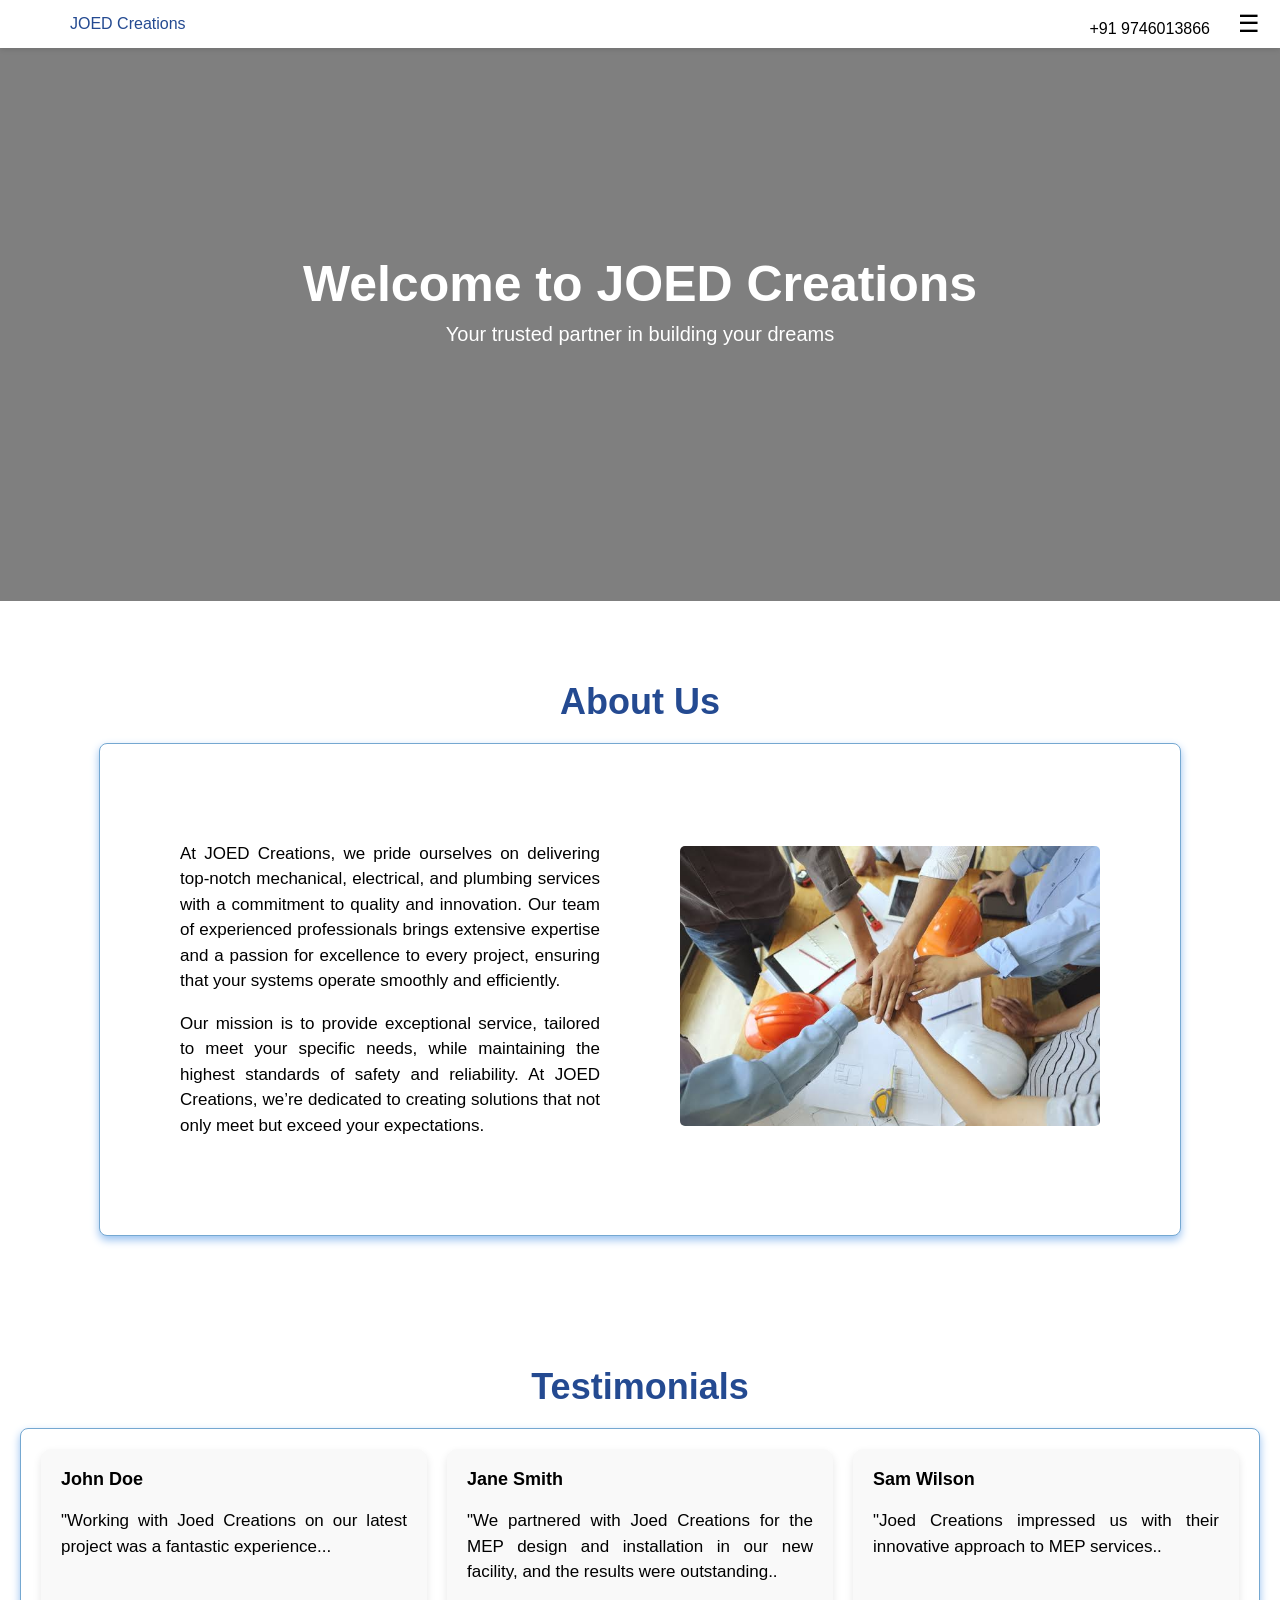
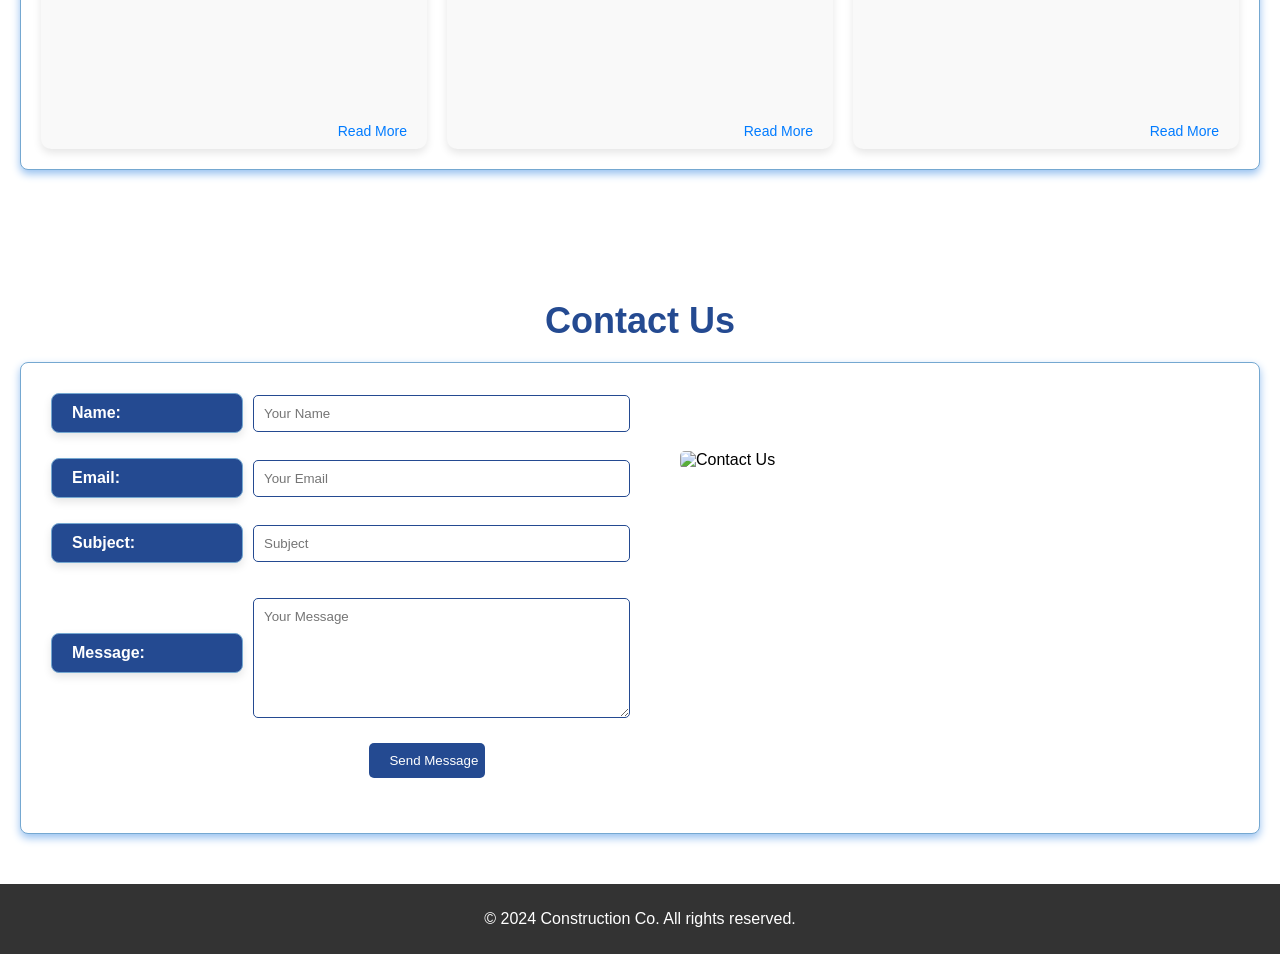
==== index.html @ 0b7acfd7 "init files 2" ====
<!DOCTYPE html>
<html lang="en">
<head>
    <meta charset="UTF-8">
    <meta name="viewport" content="width=device-width, initial-scale=1.0">
    <title>JOED Creations</title>
    <link rel="stylesheet" href="styles.css">
    <style>
        body {
            font-family:"Candara", sans-serif;
            margin: 0;
            padding: 0;
            box-sizing: border-box;
        }
        .navbar {
            position: fixed;
            top: 0;
            left: 0;
            right: 0;
            display: flex;
            justify-content: space-between;
            align-items: center;
            background-color: white;
            padding: 10px 20px;
            z-index: 1000;
            box-shadow: 0 2px 5px rgba(0, 0, 0, 0.1);
        }
        .nav-links {
            display: none;
            flex-direction: column;
            position: absolute;
            top: 50px;
            right: 1px;
            left: 1100px;
            background-color: white;
            box-shadow: 0 2px 5px rgba(0, 0, 0, 0.1);
        }
        .navbar a {
            color: #244A91;
            text-decoration: none;
            padding: 10px 50px;
        }
        .navbar a:hover {
            background-color: #5de073;
            border-radius: 5px;
            color: white;
        }
        .menu-button {
            font-size: 24px;
            cursor: pointer;
        }
        .header-call {
            display: flex;
            flex-direction: row;
            text-align: right;
            position: absolute;
            top: 10px;
            right: 50px;
        }
        .header-call a {
            text-decoration: none;
            color: black;
            padding: 10px 20px 0;
            font-family:"Arial", sans-serif;
        }
        .header-call a:hover {
            background-color: #5de073;
            border-radius: 5px;
            padding: 10px 20px;
        }
        .popup-menu {
            display: none;
            position: fixed;
            top: 9%;
            right: 10%;
            left: 79%;
            width: 250px;
            height: 300px;
            background-color: #4cb8ee;
            color: white;
            text-align: center;
            padding: 55px 10px;
            padding-top: 1px;
            z-index: 999;
        }
        .popup-menu a {
            display: block;
            color: white;
            text-decoration: none;
            font-size: 24px;
            margin: 20px;
            padding: 8px;
            border-bottom: 1px solid white;
            font-family:"Arial", sans-serif;
        }
        .popup-menu a:hover {
            background-color: #5de073;
            border-radius: 10px;
            color: white;
        }
        .close-btn {
            position: absolute;
            top: 1px;
            right: 10px;
            font-size: 36px;
            cursor: pointer;
        }
        .hero {
            position: relative;
            background-image: url('home ext.jpg');
            background-size: cover;
            background-position: top;
            color: white;
            text-align: center;
            padding: 255px 50px;
        }
        .hero::before {
            content: "";
            position: absolute;
            top: 0;
            left: 0;
            right: 0;
            bottom: 0;
            background: rgba(0, 0, 0, 0.5);
            z-index: 1;
        }
        .hero h1, .hero p {
            position: relative;
            z-index: 2;
        }
        .hero h1 {
            font-size: 50px;
            margin: 0;
            font-family:"Arial bold", sans-serif;
        }
        .hero p {
            font-size: 20px;
            margin: 10px 0 0;
        }
        .about, .services, .projects, .testimonials, .contact-form {
            padding: 50px 20px;
            text-align: center;
        }
        .about h2, .services h2, .projects h2, .testimonials h2, .contact-form h2 {
            font-size: 36px;
            margin-bottom: 20px;
            color: #244A91;
            
        }

        .about-container {
    background: white;
    box-shadow: 0 4px 8px rgb(151, 193, 240); /* Change this to your desired shadow color */
    padding: 40px; /* Increased padding to add height */
    border-radius: 8px; /* Adjust the border radius as needed */
    border: 1px solid #75a8d1; /* Optional: Add a border for more defined edges */
    display: flex;
    justify-content: center;
    align-items: center;
    text-align: center;
    margin: 0 auto; /* Center the container within its parent */
    max-width: 1000px; /* Adjust the maximum width as needed */
    min-height: 400px; /* Set a minimum height as needed */
}

div {
  text-align: justify;
  text-justify: inter-word;
}

.about-content {
    display: flex;
    justify-content: center;
    align-items: center;
    text-align: center;
    font-family: "arial", sans-serif;
    font-size: 17px;   
    width: 100%; /* Ensure the content takes the full width of the container */
}

.about-text, .about-image {
    flex: 1;
    padding: 40px; /* Increased padding to add height */
    max-width: 50%; /* Ensure the text and image each take up to 50% of the container's width */
    line-height: 1.5; /* Adjust this value to increase line spacing */
}

.about-image img {
    width: 100%;
    border-radius: 5px;
}


        .services, .services h2, .services h3, .services ol, .services li {
            font-family: "calibri", sans-serif;
        }
        
        .testimonials-container {
            background: white;
            box-shadow: 0 4px 8px rgb(151, 193, 240); /* Change this to your desired shadow color */
            padding: 20px;
            border-radius: 8px; /* Adjust the border radius as needed */
            border: 1px solid #75a8d1; /* Optional: Add a border for more defined edges */
        }
        .testimonials, .testimonials h2, .testimonials p {
            font-family:"Candara", sans-serif;           
            text-align: center;
            text-justify: inter-word;
}
.testimonials-container {
    display: flex;
    justify-content: space-between;
    gap: 20px;
    margin-top: 20px;
    height: 300px;
    
}

.testimonial-card {
    background-color: #f8f9fa;
    padding: 20px;
    border-radius: 10px;
    box-shadow: 0px 4px 10px rgba(0, 0, 0, 0.1);
    flex: 1;
    margin: 10px;
    max-width: 300px;
}


.testimonial-card h3 {
    margin-bottom: 10px;
}

.testimonial-card p {
    font-size: 14px;
}

.testimonial-card a {
    text-decoration: none;
    color: #007bff;
    font-weight: bold;
    margin-top: 10px;
    display: inline-block;
}


.testimonial {
    background: #f9f9f9;
    border-radius: 10px;
    padding: 20px;
    margin: 0;
    position: relative;
    flex: 1 1 calc(33% - 20px); /* Adjust the width to fit three items per row with space in between */
    box-shadow: 0 4px 8px rgba(0, 0, 0, 0.1);
}

.testimonial h3 {
    margin-top: 0;
    font-size: 18px;
    font-weight: 700;
}

.testimonial-text {
    font-size: 16px;
    line-height: 1.5;
    text-align: justify;
    font-family: "arial", sans-serif;
    font-size: 17px; 
}
.testimonial p {
    text-align: justify;
    font-family: "arial", sans-serif;
    font-size: 17px; 
}



.more-text {
    display: none;
}

.read-more-btn {
    display: block;
    background: none;
    border: none;
    color: #007bff;
    padding: 0;
    font-size: 14px;
    cursor: pointer;
    position: absolute;
    bottom: 10px;
    right: 20px;
}

.contact-container {
            background: white;
            box-shadow: 0 4px 8px rgb(151, 193, 240); /* Change this to your desired shadow color */
            padding: 20px;
            border-radius: 8px; /* Adjust the border radius as needed */
            border: 1px solid #75a8d1; /* Optional: Add a border for more defined edges */
            min-height: 400px; /* Set a minimum height as needed */
           display: flex;
        }
        
        .contact-form form ,.contact-form-image {
            max-width: 600px;
            margin: 0 auto;
            padding:50px;
            flex: 1;
            padding: 10px; 
        }
        .contact-form-image img {
            width: 80%;
            border-radius: 5px;
            margin-left: 30px;
            margin-top: 10%;

        }
        .contact-form h2 {
    font-size: 36px;
    margin-bottom: 20px;
    color: #244A91;
}

.contact-form .form-group {
    margin-bottom: 10px;
    display: flex;
    align-items: center;
}

.contact-form .box {
    background: #244A91;
    box-shadow: 0 4px 8px rgba(0, 0, 0, 0.1);
    padding: 10px 20px;
    border-radius: 8px;
    border: 1px solid #75a8d1;
    margin-right: 10px;
    flex: 0 0 150px;
    margin-bottom: 15px; /* Adjust margin-bottom for spacing */
}

.contact-form label {
    font-weight: bold;
    color: #ffffff;
    font-family: "calibri", sans-serif;
    
}

        .contact-form input, .contact-form textarea {    
        padding: 10px;
        border-radius: 5px;
        border: 1px solid #ccc;
        width: 100%;
        box-sizing: border-box;
        font-family: "calibri", sans-serif;
        border: 1px solid #244A91;
        margin-bottom: 15px; /* Adjust margin-bottom for spacing */
        }
        
        .contact-form textarea {
    width: 75%;
    height: 120px; /* Adjust the height as per your requirement */
    padding: 10px;
    margin: 10px 0;
    border: 1px solid #244A91;
    border-radius: 5px;
    font-family: "Calibri", sans-serif;
    margin-bottom: 15px; /* Adjust margin-bottom for spacing */
}

        .contact-form input[type="submit"] {
        background-color: #244A91;
        color: white;
        border: none;
        cursor: pointer;
        padding: 10px 20px;
        border-radius: 5px;
        font-family: "calibri", sans-serif;
        width: 20%;
        margin-left: 55%;
        }

        .contact-form input[type="submit"]:hover {
        background-color: #5de073;
        }

        footer {
            background-color: #333;
            color: white;
            text-align: center;
            padding: 10px 20px;
        }
    </style>
</head>
<body>
    <nav class="navbar">
        <div class="logo">
            <a href="index.html">JOED Creations</a>
        </div>

        <div class="menu-button" onclick="toggleMenu()">☰</div>
        <div class="header-call">
            <a href="tel:+919746013866" target="_blank" title=""> +91 9746013866 </a>
            
        </div>
    </nav>

    <div class="popup-menu" id="popupMenu">
        <div class="close-btn" onclick="toggleMenu()">&times;</div>
        <a href="#about" onclick="hideMenu()">About</a>
        <a href="services.html" onclick="hideMenu()">Services</a>
        <a href="projects.html" onclick="hideMenu()">Projects</a>
        <a href="#testimonials" onclick="hideMenu()">Testimonials</a>
        <a href="#contact" onclick="hideMenu()">Contact</a>
    </div>

    <section class="hero">
        <h1>Welcome to JOED Creations</h1>
        <p>Your trusted partner in building your dreams</p>
    </section>

    <section class="about" id="about">
        <h2>About Us</h2>
        <div class="about-container">
            <div class="about-content">
                <div class="about-text">
                    <p>At JOED Creations, we pride ourselves on delivering top-notch mechanical, electrical, 
                        and plumbing services with a commitment to quality and innovation. Our team of experienced 
                        professionals brings extensive expertise and a passion for excellence to every project,
                         ensuring that your systems operate smoothly and efficiently.</p>
                    <p>Our mission is to provide exceptional service, tailored to meet your specific needs, 
                        while maintaining the highest standards of safety and reliability. At JOED Creations,
                         we’re dedicated to creating solutions that not only meet but exceed your expectations.</p>
                </div>
                <div class="about-image">
                    <img src="aboutus.jpeg" alt="About Us">
                </div>
                
            </div>
        </div>
    </section>

    <section class="testimonials" id="testimonials">
        <h2>Testimonials</h2>
        <div class="testimonials-container">
            
            <div class="testimonial">   
                <h3>John Doe</h3>
                <p class="testimonial-text">
                    "Working with Joed Creations on our latest project was a fantastic experience... 
                    <span class="more-text">
                        Their MEP services were top-notch, delivering efficient and reliable solutions that exceeded
                        our expectations. Their team's attention to detail and commitment to quality ensured 
                        our project was completed on time and within budget. We highly recommend Joed Creations
                        for any MEP needs."
                    </span>
                </p>
                <button class="read-more-btn" onclick="toggleReadMore(this)">Read More</button>
            
            </div>
            <div class="testimonial">
                <h3>Jane Smith</h3>
                <p class="testimonial-text">
                    "We partnered with Joed Creations for the MEP design and installation in our new facility,
                    and the results were outstanding..
                    <span class="more-text">
                        Their team was professional, knowledgeable, and always available to answer our 
                        questions. They delivered a comprehensive solution that integrates perfectly with our 
                        building's infrastructure. We highly recommend Joed Creations for any MEP project."
                    </span>
                </p>
                <button class="read-more-btn" onclick="toggleReadMore(this)">Read More</button>
            </div>
            <div class="testimonial">
                <h3>Sam Wilson</h3>
                <p class="testimonial-text">
                    "Joed Creations impressed us with their innovative approach to MEP services..
                    <span class="more-text">
                        They not only delivered high-quality work but also provided valuable insights and 
                        recommendations that improved the overall efficiency of our systems. Their dedication 
                        to customer satisfaction is unmatched, and we look forward to working with them on 
                        future projects."
                    </span>
                </p>
                <button class="read-more-btn" onclick="toggleReadMore(this)">Read More</button>
            </div>
        </div>
    </section>
    

    <section class="contact-form" id="contact">
        <h2>Contact Us</h2>
        <div class="contact-container">
            <form action="https://api.web3forms.com/submit" method="POST">
            <div class="form-group">
                <div class="box">
                    <label for="name">Name:</label>
                </div>
                <input type="text" id="name" name="name" placeholder="Your Name" required>
            </div>
            <div class="form-group">
                <div class="box">
                    <label for="email">Email:</label>
                </div>
                <input type="email" id="email" name="email" placeholder="Your Email" required>
            </div>
            <div class="form-group">
                <div class="box">
                    <label for="subject">Subject:</label>
                </div>
                <input type="text" id="subject" name="subject" placeholder="Subject" required>
            </div>
            <div class="form-group">
                <div class="box">
                    <label for="message">Message:</label>
                </div>
                <textarea id="message" name="message" rows="5"  placeholder="Your Message" required></textarea>
            </div>
            <div class="form-group">
                <input type="submit" value="Send Message">
            </div>
            <input type="hidden" name="access_key" value="e54c60d3-5f35-4cc7-960b-dcc2f8f2e077">
        </form>
        <div class="contact-form-image">
            <img src="world map (1).jpg" alt="Contact Us">
        </div>
    </div>
    
    </section>

    <footer>
        <p>&copy; 2024 Construction Co. All rights reserved.</p>
    </footer>

    
    <script>
        function toggleReadMore(button) {
    const moreText = button.previousElementSibling.querySelector('.more-text');
    
    if (moreText.style.display === 'inline') {
        moreText.style.display = 'none';
        button.textContent = 'Read More';
    } else {
        moreText.style.display = 'inline';
        button.textContent = 'Read Less';
    }
}
        function toggleMenu() {
            var popupMenu = document.getElementById("popupMenu");
            if (popupMenu.style.display === "block") {
                popupMenu.style.display = "none";
            } else {
                popupMenu.style.display = "block";
            }
        }

        function hideMenu() {
            document.getElementById("popupMenu").style.display = "none";
        }

        function handleFormSubmit(event) {
            // Set a flag in sessionStorage to indicate form submission
            sessionStorage.setItem('formSubmitted', 'true');
        }

        function resetContactForm() {
            var form = document.querySelector('.contact-form form');
            if (form) {
                form.reset();
            }
        }

        function checkFormStatus() {
            var formSubmitted = sessionStorage.getItem('formSubmitted');
            if (formSubmitted === 'true') {
                resetContactForm();
                // Clear the flag after resetting the form
                sessionStorage.removeItem('formSubmitted');
            }
        }

        // Event listener to check form status when the page is loaded
        window.addEventListener('load', checkFormStatus);

        // Add event listener to handle form submission
        document.addEventListener('DOMContentLoaded', function() {
            var form = document.querySelector('.contact-form form');
            if (form) {
                form.addEventListener('submit', handleFormSubmit);
            }
        });
    </script>
    
</body>
</html>
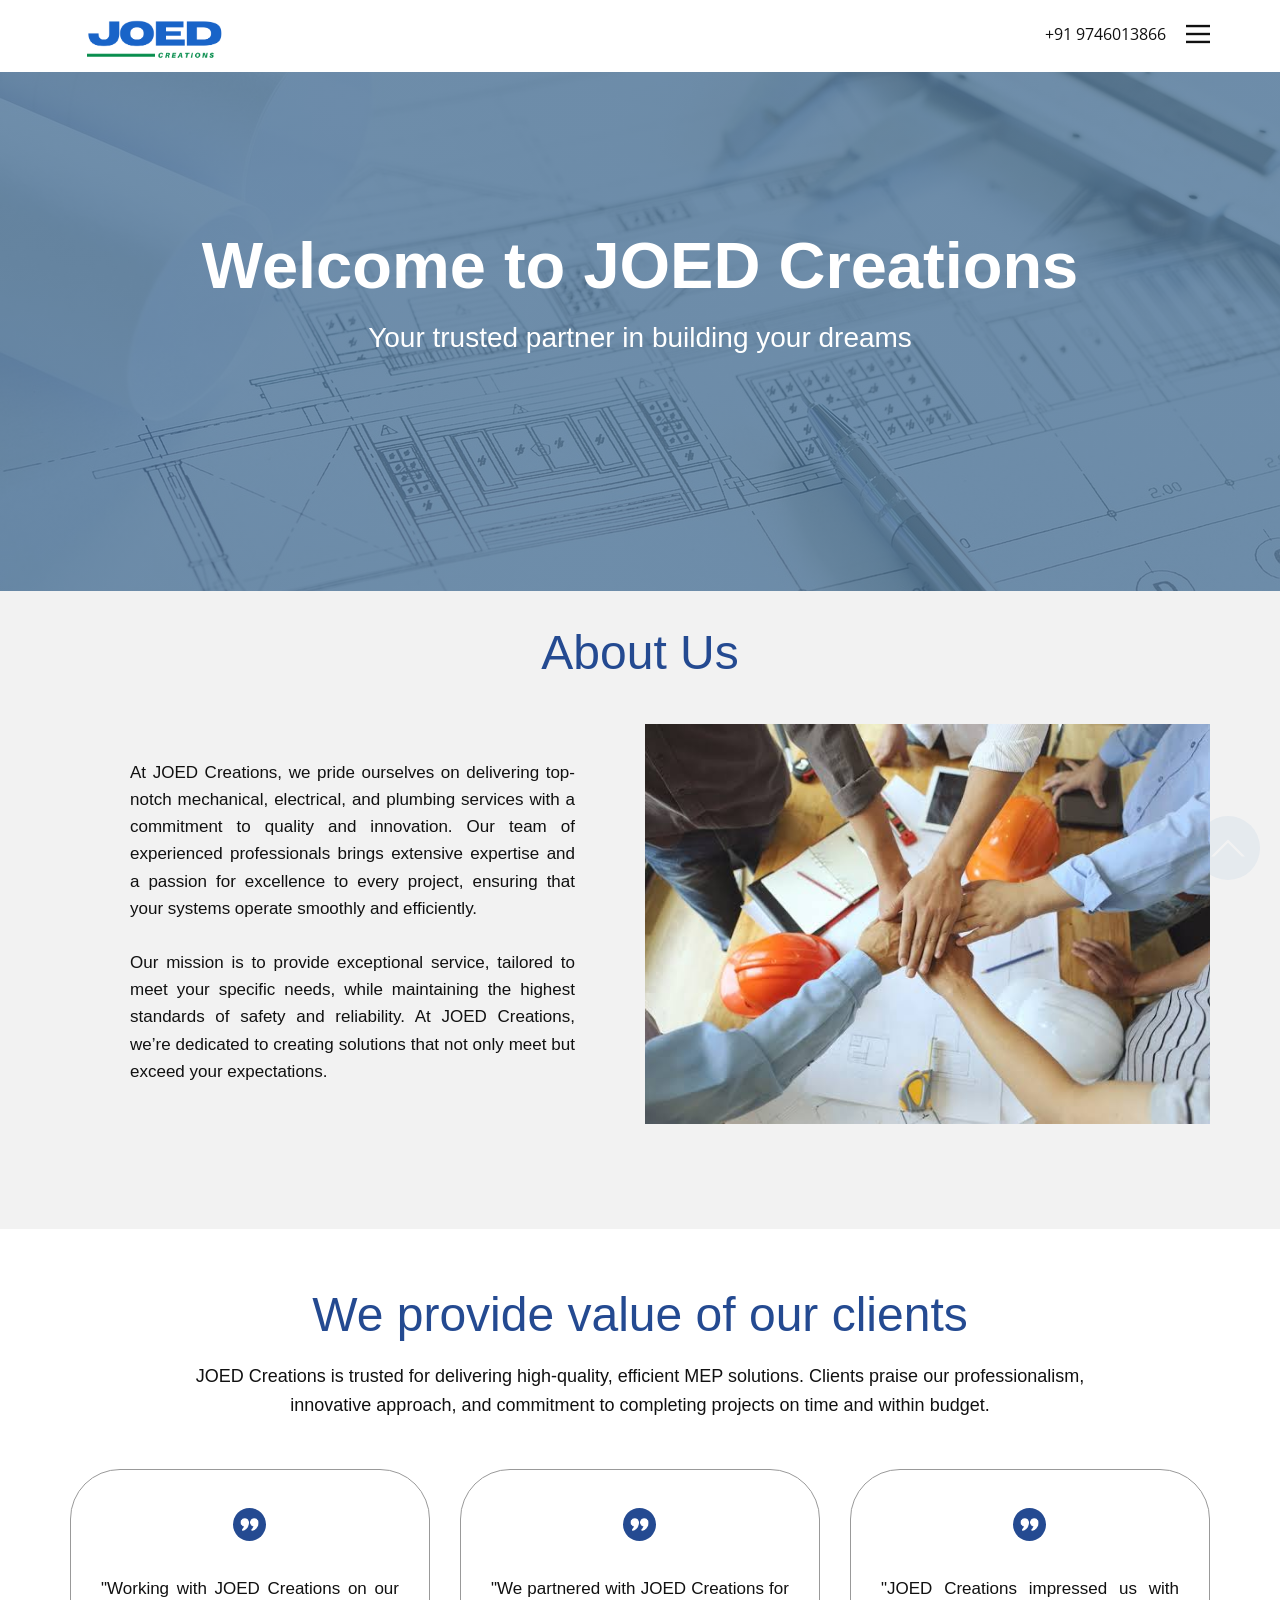
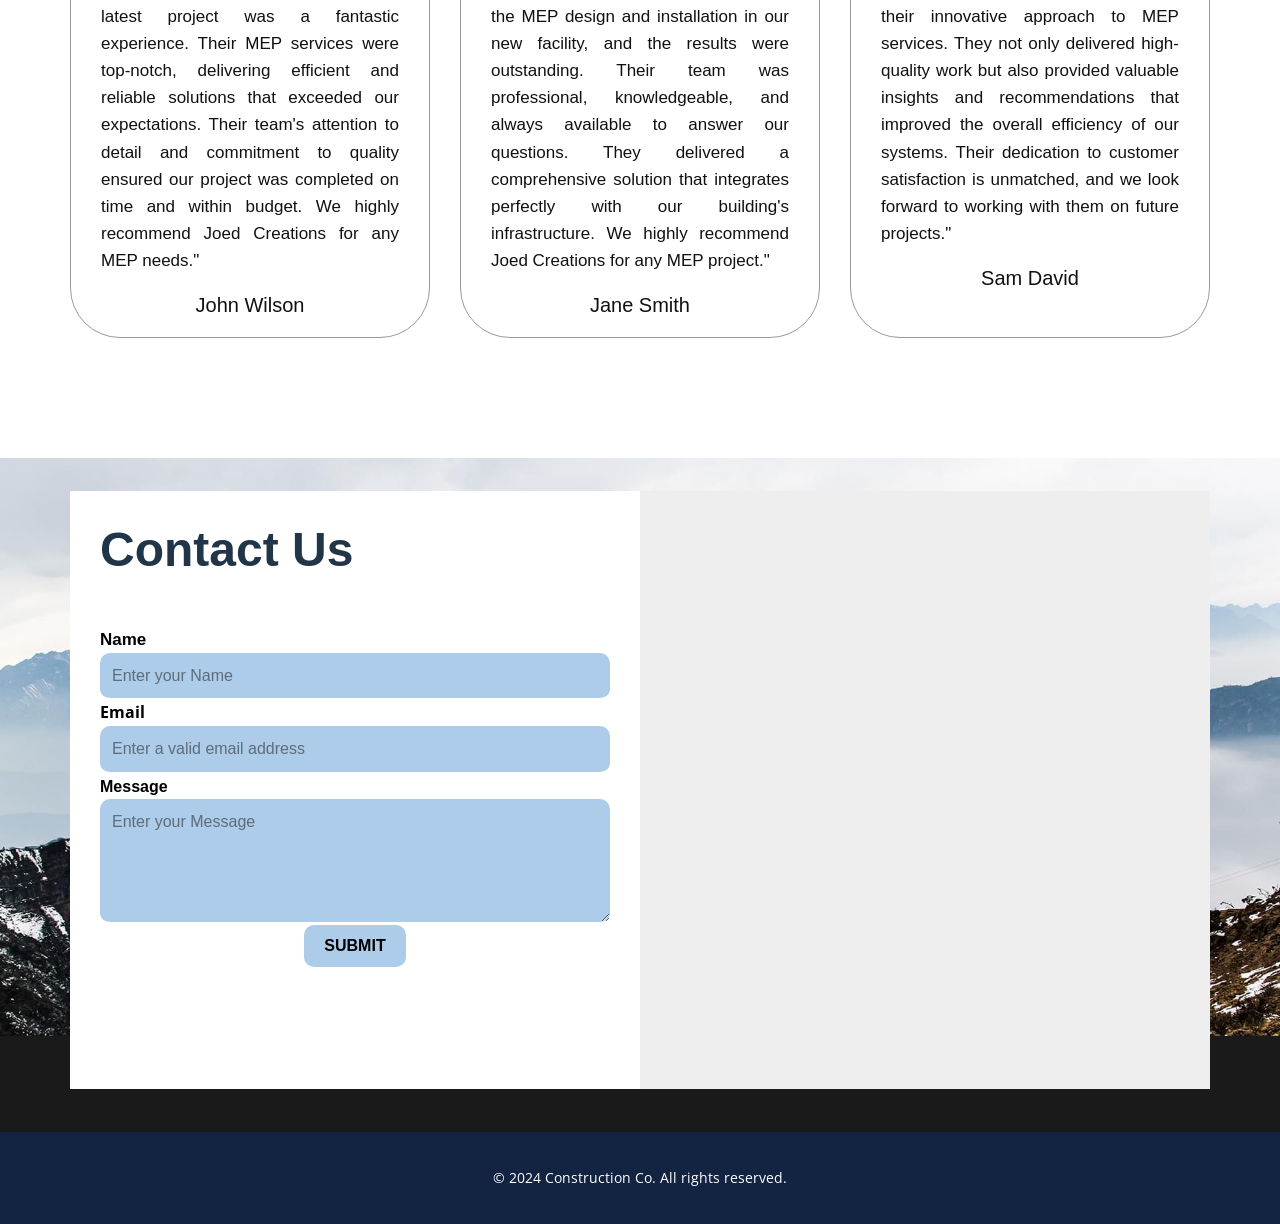
==== commit c60a51ce: "final updated website files with HTML,CSS, and assets" ====
--- a/index.html
+++ b/index.html
@@ -1,595 +1,209 @@
-<!DOCTYPE html>
-<html lang="en">
-<head>
-    <meta charset="UTF-8">
-    <meta name="viewport" content="width=device-width, initial-scale=1.0">
-    <title>JOED Creations</title>
-    <link rel="stylesheet" href="styles.css">
-    <style>
-        body {
-            font-family:"Candara", sans-serif;
-            margin: 0;
-            padding: 0;
-            box-sizing: border-box;
-        }
-        .navbar {
-            position: fixed;
-            top: 0;
-            left: 0;
-            right: 0;
-            display: flex;
-            justify-content: space-between;
-            align-items: center;
-            background-color: white;
-            padding: 10px 20px;
-            z-index: 1000;
-            box-shadow: 0 2px 5px rgba(0, 0, 0, 0.1);
-        }
-        .nav-links {
-            display: none;
-            flex-direction: column;
-            position: absolute;
-            top: 50px;
-            right: 1px;
-            left: 1100px;
-            background-color: white;
-            box-shadow: 0 2px 5px rgba(0, 0, 0, 0.1);
-        }
-        .navbar a {
-            color: #244A91;
-            text-decoration: none;
-            padding: 10px 50px;
-        }
-        .navbar a:hover {
-            background-color: #5de073;
-            border-radius: 5px;
-            color: white;
-        }
-        .menu-button {
-            font-size: 24px;
-            cursor: pointer;
-        }
-        .header-call {
-            display: flex;
-            flex-direction: row;
-            text-align: right;
-            position: absolute;
-            top: 10px;
-            right: 50px;
-        }
-        .header-call a {
-            text-decoration: none;
-            color: black;
-            padding: 10px 20px 0;
-            font-family:"Arial", sans-serif;
-        }
-        .header-call a:hover {
-            background-color: #5de073;
-            border-radius: 5px;
-            padding: 10px 20px;
-        }
-        .popup-menu {
-            display: none;
-            position: fixed;
-            top: 9%;
-            right: 10%;
-            left: 79%;
-            width: 250px;
-            height: 300px;
-            background-color: #4cb8ee;
-            color: white;
-            text-align: center;
-            padding: 55px 10px;
-            padding-top: 1px;
-            z-index: 999;
-        }
-        .popup-menu a {
-            display: block;
-            color: white;
-            text-decoration: none;
-            font-size: 24px;
-            margin: 20px;
-            padding: 8px;
-            border-bottom: 1px solid white;
-            font-family:"Arial", sans-serif;
-        }
-        .popup-menu a:hover {
-            background-color: #5de073;
-            border-radius: 10px;
-            color: white;
-        }
-        .close-btn {
-            position: absolute;
-            top: 1px;
-            right: 10px;
-            font-size: 36px;
-            cursor: pointer;
-        }
-        .hero {
-            position: relative;
-            background-image: url('home ext.jpg');
-            background-size: cover;
-            background-position: top;
-            color: white;
-            text-align: center;
-            padding: 255px 50px;
-        }
-        .hero::before {
-            content: "";
-            position: absolute;
-            top: 0;
-            left: 0;
-            right: 0;
-            bottom: 0;
-            background: rgba(0, 0, 0, 0.5);
-            z-index: 1;
-        }
-        .hero h1, .hero p {
-            position: relative;
-            z-index: 2;
-        }
-        .hero h1 {
-            font-size: 50px;
-            margin: 0;
-            font-family:"Arial bold", sans-serif;
-        }
-        .hero p {
-            font-size: 20px;
-            margin: 10px 0 0;
-        }
-        .about, .services, .projects, .testimonials, .contact-form {
-            padding: 50px 20px;
-            text-align: center;
-        }
-        .about h2, .services h2, .projects h2, .testimonials h2, .contact-form h2 {
-            font-size: 36px;
-            margin-bottom: 20px;
-            color: #244A91;
-            
-        }
-
-        .about-container {
-    background: white;
-    box-shadow: 0 4px 8px rgb(151, 193, 240); /* Change this to your desired shadow color */
-    padding: 40px; /* Increased padding to add height */
-    border-radius: 8px; /* Adjust the border radius as needed */
-    border: 1px solid #75a8d1; /* Optional: Add a border for more defined edges */
-    display: flex;
-    justify-content: center;
-    align-items: center;
-    text-align: center;
-    margin: 0 auto; /* Center the container within its parent */
-    max-width: 1000px; /* Adjust the maximum width as needed */
-    min-height: 400px; /* Set a minimum height as needed */
-}
-
-div {
-  text-align: justify;
-  text-justify: inter-word;
-}
-
-.about-content {
-    display: flex;
-    justify-content: center;
-    align-items: center;
-    text-align: center;
-    font-family: "arial", sans-serif;
-    font-size: 17px;   
-    width: 100%; /* Ensure the content takes the full width of the container */
-}
-
-.about-text, .about-image {
-    flex: 1;
-    padding: 40px; /* Increased padding to add height */
-    max-width: 50%; /* Ensure the text and image each take up to 50% of the container's width */
-    line-height: 1.5; /* Adjust this value to increase line spacing */
-}
-
-.about-image img {
-    width: 100%;
-    border-radius: 5px;
-}
-
-
-        .services, .services h2, .services h3, .services ol, .services li {
-            font-family: "calibri", sans-serif;
-        }
-        
-        .testimonials-container {
-            background: white;
-            box-shadow: 0 4px 8px rgb(151, 193, 240); /* Change this to your desired shadow color */
-            padding: 20px;
-            border-radius: 8px; /* Adjust the border radius as needed */
-            border: 1px solid #75a8d1; /* Optional: Add a border for more defined edges */
-        }
-        .testimonials, .testimonials h2, .testimonials p {
-            font-family:"Candara", sans-serif;           
-            text-align: center;
-            text-justify: inter-word;
-}
-.testimonials-container {
-    display: flex;
-    justify-content: space-between;
-    gap: 20px;
-    margin-top: 20px;
-    height: 300px;
-    
-}
-
-.testimonial-card {
-    background-color: #f8f9fa;
-    padding: 20px;
-    border-radius: 10px;
-    box-shadow: 0px 4px 10px rgba(0, 0, 0, 0.1);
-    flex: 1;
-    margin: 10px;
-    max-width: 300px;
-}
-
-
-.testimonial-card h3 {
-    margin-bottom: 10px;
-}
-
-.testimonial-card p {
-    font-size: 14px;
-}
-
-.testimonial-card a {
-    text-decoration: none;
-    color: #007bff;
-    font-weight: bold;
-    margin-top: 10px;
-    display: inline-block;
-}
-
-
-.testimonial {
-    background: #f9f9f9;
-    border-radius: 10px;
-    padding: 20px;
-    margin: 0;
-    position: relative;
-    flex: 1 1 calc(33% - 20px); /* Adjust the width to fit three items per row with space in between */
-    box-shadow: 0 4px 8px rgba(0, 0, 0, 0.1);
-}
-
-.testimonial h3 {
-    margin-top: 0;
-    font-size: 18px;
-    font-weight: 700;
-}
-
-.testimonial-text {
-    font-size: 16px;
-    line-height: 1.5;
-    text-align: justify;
-    font-family: "arial", sans-serif;
-    font-size: 17px; 
-}
-.testimonial p {
-    text-align: justify;
-    font-family: "arial", sans-serif;
-    font-size: 17px; 
-}
-
-
-
-.more-text {
-    display: none;
-}
-
-.read-more-btn {
-    display: block;
-    background: none;
-    border: none;
-    color: #007bff;
-    padding: 0;
-    font-size: 14px;
-    cursor: pointer;
-    position: absolute;
-    bottom: 10px;
-    right: 20px;
-}
-
-.contact-container {
-            background: white;
-            box-shadow: 0 4px 8px rgb(151, 193, 240); /* Change this to your desired shadow color */
-            padding: 20px;
-            border-radius: 8px; /* Adjust the border radius as needed */
-            border: 1px solid #75a8d1; /* Optional: Add a border for more defined edges */
-            min-height: 400px; /* Set a minimum height as needed */
-           display: flex;
-        }
-        
-        .contact-form form ,.contact-form-image {
-            max-width: 600px;
-            margin: 0 auto;
-            padding:50px;
-            flex: 1;
-            padding: 10px; 
-        }
-        .contact-form-image img {
-            width: 80%;
-            border-radius: 5px;
-            margin-left: 30px;
-            margin-top: 10%;
-
-        }
-        .contact-form h2 {
-    font-size: 36px;
-    margin-bottom: 20px;
-    color: #244A91;
-}
-
-.contact-form .form-group {
-    margin-bottom: 10px;
-    display: flex;
-    align-items: center;
-}
-
-.contact-form .box {
-    background: #244A91;
-    box-shadow: 0 4px 8px rgba(0, 0, 0, 0.1);
-    padding: 10px 20px;
-    border-radius: 8px;
-    border: 1px solid #75a8d1;
-    margin-right: 10px;
-    flex: 0 0 150px;
-    margin-bottom: 15px; /* Adjust margin-bottom for spacing */
-}
-
-.contact-form label {
-    font-weight: bold;
-    color: #ffffff;
-    font-family: "calibri", sans-serif;
-    
-}
-
-        .contact-form input, .contact-form textarea {    
-        padding: 10px;
-        border-radius: 5px;
-        border: 1px solid #ccc;
-        width: 100%;
-        box-sizing: border-box;
-        font-family: "calibri", sans-serif;
-        border: 1px solid #244A91;
-        margin-bottom: 15px; /* Adjust margin-bottom for spacing */
-        }
-        
-        .contact-form textarea {
-    width: 75%;
-    height: 120px; /* Adjust the height as per your requirement */
-    padding: 10px;
-    margin: 10px 0;
-    border: 1px solid #244A91;
-    border-radius: 5px;
-    font-family: "Calibri", sans-serif;
-    margin-bottom: 15px; /* Adjust margin-bottom for spacing */
-}
-
-        .contact-form input[type="submit"] {
-        background-color: #244A91;
-        color: white;
-        border: none;
-        cursor: pointer;
-        padding: 10px 20px;
-        border-radius: 5px;
-        font-family: "calibri", sans-serif;
-        width: 20%;
-        margin-left: 55%;
-        }
-
-        .contact-form input[type="submit"]:hover {
-        background-color: #5de073;
-        }
-
-        footer {
-            background-color: #333;
-            color: white;
-            text-align: center;
-            padding: 10px 20px;
-        }
-    </style>
-</head>
-<body>
-    <nav class="navbar">
-        <div class="logo">
-            <a href="index.html">JOED Creations</a>
-        </div>
-
-        <div class="menu-button" onclick="toggleMenu()">☰</div>
-        <div class="header-call">
-            <a href="tel:+919746013866" target="_blank" title=""> +91 9746013866 </a>
-            
-        </div>
-    </nav>
-
-    <div class="popup-menu" id="popupMenu">
-        <div class="close-btn" onclick="toggleMenu()">&times;</div>
-        <a href="#about" onclick="hideMenu()">About</a>
-        <a href="services.html" onclick="hideMenu()">Services</a>
-        <a href="projects.html" onclick="hideMenu()">Projects</a>
-        <a href="#testimonials" onclick="hideMenu()">Testimonials</a>
-        <a href="#contact" onclick="hideMenu()">Contact</a>
-    </div>
-
-    <section class="hero">
-        <h1>Welcome to JOED Creations</h1>
-        <p>Your trusted partner in building your dreams</p>
-    </section>
-
-    <section class="about" id="about">
-        <h2>About Us</h2>
-        <div class="about-container">
-            <div class="about-content">
-                <div class="about-text">
-                    <p>At JOED Creations, we pride ourselves on delivering top-notch mechanical, electrical, 
-                        and plumbing services with a commitment to quality and innovation. Our team of experienced 
-                        professionals brings extensive expertise and a passion for excellence to every project,
-                         ensuring that your systems operate smoothly and efficiently.</p>
-                    <p>Our mission is to provide exceptional service, tailored to meet your specific needs, 
-                        while maintaining the highest standards of safety and reliability. At JOED Creations,
-                         we’re dedicated to creating solutions that not only meet but exceed your expectations.</p>
-                </div>
-                <div class="about-image">
-                    <img src="aboutus.jpeg" alt="About Us">
-                </div>
-                
-            </div>
-        </div>
-    </section>
-
-    <section class="testimonials" id="testimonials">
-        <h2>Testimonials</h2>
-        <div class="testimonials-container">
-            
-            <div class="testimonial">   
-                <h3>John Doe</h3>
-                <p class="testimonial-text">
-                    "Working with Joed Creations on our latest project was a fantastic experience... 
-                    <span class="more-text">
-                        Their MEP services were top-notch, delivering efficient and reliable solutions that exceeded
-                        our expectations. Their team's attention to detail and commitment to quality ensured 
-                        our project was completed on time and within budget. We highly recommend Joed Creations
-                        for any MEP needs."
-                    </span>
-                </p>
-                <button class="read-more-btn" onclick="toggleReadMore(this)">Read More</button>
-            
-            </div>
-            <div class="testimonial">
-                <h3>Jane Smith</h3>
-                <p class="testimonial-text">
-                    "We partnered with Joed Creations for the MEP design and installation in our new facility,
-                    and the results were outstanding..
-                    <span class="more-text">
-                        Their team was professional, knowledgeable, and always available to answer our 
-                        questions. They delivered a comprehensive solution that integrates perfectly with our 
-                        building's infrastructure. We highly recommend Joed Creations for any MEP project."
-                    </span>
-                </p>
-                <button class="read-more-btn" onclick="toggleReadMore(this)">Read More</button>
-            </div>
-            <div class="testimonial">
-                <h3>Sam Wilson</h3>
-                <p class="testimonial-text">
-                    "Joed Creations impressed us with their innovative approach to MEP services..
-                    <span class="more-text">
-                        They not only delivered high-quality work but also provided valuable insights and 
-                        recommendations that improved the overall efficiency of our systems. Their dedication 
-                        to customer satisfaction is unmatched, and we look forward to working with them on 
-                        future projects."
-                    </span>
-                </p>
-                <button class="read-more-btn" onclick="toggleReadMore(this)">Read More</button>
-            </div>
-        </div>
-    </section>
-    
-
-    <section class="contact-form" id="contact">
-        <h2>Contact Us</h2>
-        <div class="contact-container">
-            <form action="https://api.web3forms.com/submit" method="POST">
-            <div class="form-group">
-                <div class="box">
-                    <label for="name">Name:</label>
-                </div>
-                <input type="text" id="name" name="name" placeholder="Your Name" required>
-            </div>
-            <div class="form-group">
-                <div class="box">
-                    <label for="email">Email:</label>
-                </div>
-                <input type="email" id="email" name="email" placeholder="Your Email" required>
-            </div>
-            <div class="form-group">
-                <div class="box">
-                    <label for="subject">Subject:</label>
-                </div>
-                <input type="text" id="subject" name="subject" placeholder="Subject" required>
-            </div>
-            <div class="form-group">
-                <div class="box">
-                    <label for="message">Message:</label>
-                </div>
-                <textarea id="message" name="message" rows="5"  placeholder="Your Message" required></textarea>
-            </div>
-            <div class="form-group">
-                <input type="submit" value="Send Message">
-            </div>
-            <input type="hidden" name="access_key" value="e54c60d3-5f35-4cc7-960b-dcc2f8f2e077">
-        </form>
-        <div class="contact-form-image">
-            <img src="world map (1).jpg" alt="Contact Us">
-        </div>
-    </div>
-    
-    </section>
-
-    <footer>
-        <p>&copy; 2024 Construction Co. All rights reserved.</p>
-    </footer>
-
-    
-    <script>
-        function toggleReadMore(button) {
-    const moreText = button.previousElementSibling.querySelector('.more-text');
-    
-    if (moreText.style.display === 'inline') {
-        moreText.style.display = 'none';
-        button.textContent = 'Read More';
-    } else {
-        moreText.style.display = 'inline';
-        button.textContent = 'Read Less';
-    }
-}
-        function toggleMenu() {
-            var popupMenu = document.getElementById("popupMenu");
-            if (popupMenu.style.display === "block") {
-                popupMenu.style.display = "none";
-            } else {
-                popupMenu.style.display = "block";
-            }
-        }
-
-        function hideMenu() {
-            document.getElementById("popupMenu").style.display = "none";
-        }
-
-        function handleFormSubmit(event) {
-            // Set a flag in sessionStorage to indicate form submission
-            sessionStorage.setItem('formSubmitted', 'true');
-        }
-
-        function resetContactForm() {
-            var form = document.querySelector('.contact-form form');
-            if (form) {
-                form.reset();
-            }
-        }
-
-        function checkFormStatus() {
-            var formSubmitted = sessionStorage.getItem('formSubmitted');
-            if (formSubmitted === 'true') {
-                resetContactForm();
-                // Clear the flag after resetting the form
-                sessionStorage.removeItem('formSubmitted');
-            }
-        }
-
-        // Event listener to check form status when the page is loaded
-        window.addEventListener('load', checkFormStatus);
-
-        // Add event listener to handle form submission
-        document.addEventListener('DOMContentLoaded', function() {
-            var form = document.querySelector('.contact-form form');
-            if (form) {
-                form.addEventListener('submit', handleFormSubmit);
-            }
-        });
-    </script>
-    
-</body>
-</html>
+<!DOCTYPE html>
+<html style="font-size: 16px;" lang="en"><head>
+    <meta name="viewport" content="width=device-width, initial-scale=1.0">
+    <meta charset="utf-8">
+    <meta name="keywords" content="INTUITIVE">
+    <meta name="description" content="">
+    <title>About</title>
+    <link rel="stylesheet" href="nicepage.css" media="screen">
+<link rel="stylesheet" href="index.css" media="screen">
+    <script class="u-script" type="text/javascript" src="jquery.js" defer=""></script>
+    <script class="u-script" type="text/javascript" src="nicepage.js" defer=""></script>
+    <meta name="generator" content="Nicepage 7.8.21, nicepage.com">
+    <meta name="referrer" content="origin">
+    
+    
+    
+    
+    
+    
+    
+    
+    
+    <link id="u-theme-google-font" rel="stylesheet" href="https://fonts.googleapis.com/css?family=Roboto:100,100i,300,300i,400,400i,500,500i,700,700i,900,900i|Open+Sans:300,300i,400,400i,500,500i,600,600i,700,700i,800,800i">
+    <script type="application/ld+json">{
+		"@context": "http://schema.org",
+		"@type": "Organization",
+		"name": "",
+		"url": "/",
+		"logo": "images/JOED.png"
+}</script>
+    <meta name="theme-color" content="#478ac9">
+    <meta property="og:title" content="About">
+    <meta property="og:type" content="website">
+    <link rel="canonical" href="/">
+  <meta data-intl-tel-input-cdn-path="intlTelInput/"></head>
+  <body data-home-page="https://website6505080.nicepage.io/About.html?version=a2d224b4-49ad-89ae-f836-5273f6844236" data-home-page-title="About" data-path-to-root="./" data-include-products="false" class="u-body u-xl-mode" data-lang="en"><header class="u-clearfix u-header u-header" id="header"><div class="u-clearfix u-sheet u-valign-middle-lg u-valign-middle-md u-valign-middle-sm u-valign-middle-xs u-sheet-1">
+       
+          <a href="index.html">
+            <img src="images/JOED.png" alt="JOEDCreations Logo" style="width: 170px; padding-top: 20px;">
+          </a>
+
+
+        <a href="tel:9746013866" class="u-active-none u-btn u-btn-rectangle u-button-style u-hover-none u-none u-btn-1"> &nbsp;+91 9746013866</a>
+        <nav class="u-align-left u-font-size-14 u-menu u-menu-hamburger u-menu-open-right u-nav-spacing-25 u-offcanvas u-menu-1" data-responsive-from="XL" role="navigation">
+          <div class="menu-collapse">
+            <a class="u-button-style u-hamburger-link u-nav-link u-hamburger-link-1" href="#">
+              <svg class="u-svg-link" preserveAspectRatio="xMidYMin slice" viewBox="0 0 302 302" style=""><use xmlns:xlink="http://www.w3.org/1999/xlink" xlink:href="#svg-7b92"></use></svg>
+              <svg xmlns="http://www.w3.org/2000/svg" xmlns:xlink="http://www.w3.org/1999/xlink" version="1.1" id="svg-7b92" x="0px" y="0px" viewBox="0 0 302 302" style="enable-background:new 0 0 302 302;" xml:space="preserve" class="u-svg-content"><g><rect y="36" width="302" height="30"></rect><rect y="236" width="302" height="30"></rect><rect y="136" width="302" height="30"></rect>
+</g><g></g><g></g><g></g><g></g><g></g><g></g><g></g><g></g><g></g><g></g><g></g><g></g><g></g><g></g><g></g></svg>
+            </a>
+          </div>
+          <div class="u-custom-menu u-nav-container">
+            <ul role="menubar" class="u-nav u-unstyled u-nav-1"><li role="none" class="u-nav-item"><a role="menuitem" class="u-button-style u-nav-link u-text-active-palette-1-base u-text-hover-palette-2-base" href="./" style="padding: 10px 20px;">About</a>
+</li><li role="none" class="u-nav-item"><a role="menuitem" class="u-button-style u-nav-link u-text-active-palette-1-base u-text-hover-palette-2-base" href="Services.html" style="padding: 10px 20px;">Services</a>
+</li><li role="none" class="u-nav-item"><a role="menuitem" class="u-button-style u-nav-link u-text-active-palette-1-base u-text-hover-palette-2-base" href="Projects.html" style="padding: 10px 20px;">Projects</a>
+</li><li role="none" class="u-nav-item"><a role="menuitem" class="u-button-style u-nav-link u-text-active-palette-1-base u-text-hover-palette-2-base" href="./" style="padding: 10px 20px;">Testimonials</a>
+</li><li role="none" class="u-nav-item"><a role="menuitem" class="u-button-style u-nav-link u-text-active-palette-1-base u-text-hover-palette-2-base" href="Contact.html" style="padding: 10px 20px;">Contact</a>
+</li></ul>
+          </div>
+          <div class="u-custom-menu u-nav-container-collapse" id="00c6" role="region" aria-label="Menu panel">
+            <div class="u-align-center u-container-align-center u-container-style u-custom-color-5 u-inner-container-layout u-opacity u-opacity-var u-sidenav u-sidenav-1" style=" height:300px;">
+              <div class="u-inner-container-layout u-sidenav-overflow">
+                <div class="u-menu-close" tabindex="-1" aria-label="Close menu"></div>
+                <ul class="u-align-center u-custom-font u-font-arial u-nav u-popupmenu-items u-spacing-1 u-unstyled u-nav-2" role="menubar"><li role="none" class="u-nav-item"><a role="menuitem" class="u-button-style u-nav-link" href="./">About</a>
+</li><li role="none" class="u-nav-item"><a role="menuitem" class="u-button-style u-nav-link" href="Services.html">Services</a>
+</li><li role="none" class="u-nav-item"><a role="menuitem" class="u-button-style u-nav-link" href="Projects.html">Projects</a>
+</li><li role="none" class="u-nav-item"><a role="menuitem" class="u-button-style u-nav-link" href="./">Testimonials</a>
+</li><li role="none" class="u-nav-item"><a role="menuitem" class="u-button-style u-nav-link" href="Contact.html">Contact</a>
+</li></ul>
+              </div>
+            </div>
+            <div class="u-menu-overlay u-opacity u-opacity-var u-palette-1-base" style="--opacity: 0;"></div>
+          </div>
+          <style class="menu-style">@media (max-width: 939px) {
+                    [data-responsive-from="MD"] .u-nav-container {
+                        display: none;
+                    }
+                    [data-responsive-from="MD"] .menu-collapse {
+                        display: block;
+                    }
+                }</style>
+        </nav>
+      </div></header>
+    <section class="u-align-center u-clearfix u-container-align-center u-image u-shading u-section-1" id="block-5" data-image-width="1280" data-image-height="853">
+      <div class="u-clearfix u-sheet u-valign-middle-lg u-valign-middle-md u-valign-middle-sm u-valign-middle-xs u-sheet-1">
+        <h1 class="u-align-center u-custom-font u-font-arial u-text u-text-default u-title u-text-1"> Welcome to JOED Creation​​s </h1>
+        <p class="u-align-center u-custom-font u-font-arial u-large-text u-text u-text-variant u-text-2"> Your trusted partner in building your dreams</p>
+      </div>
+    </section>
+    <section class="u-clearfix u-container-align-center u-custom-color-10 u-section-2" id="block-4">
+      <div class="u-clearfix u-sheet u-valign-middle-lg u-valign-middle-md u-valign-middle-sm u-valign-middle-xs u-sheet-1">
+        <h1 class="u-custom-font u-font-arial u-text u-text-custom-color-7 u-text-default u-text-1"> About Us</h1>
+        <div class="data-layout-selected u-clearfix u-gutter-10 u-layout-wrap u-layout-wrap-1">
+          <div class="u-layout" style="">
+            <div class="u-layout-row" style="">
+              <div class="u-align-justify u-container-align-center u-container-style u-layout-cell u-left-cell u-size-30 u-size-xs-60 u-layout-cell-1" src="">
+                <div class="u-container-layout u-valign-middle-lg u-valign-middle-md u-valign-middle-sm u-valign-middle-xs u-container-layout-1">
+                  <p class="u-custom-font u-font-arial u-text u-text-2"> At JOED Creations, we pride ourselves on delivering top-notch mechanical, electrical, and plumbing services with a commitment to quality and innovation. Our team of experienced professionals brings extensive expertise and a passion for excellence to every project, ensuring that your systems operate smoothly and efficiently.<br>
+                    <br>Our mission is to provide exceptional service, tailored to meet your specific needs, while maintaining the highest standards of safety and reliability. At JOED Creations, we’re dedicated to creating solutions that not only meet but exceed your expectations.
+                  </p>
+                </div>
+              </div>
+              <div class="u-align-center u-container-align-center u-container-style u-image u-layout-cell u-right-cell u-size-30 u-size-xs-60 u-image-1" src="" data-image-width="678" data-image-height="452">
+                <div class="u-container-layout u-valign-middle u-container-layout-2" src=""></div>
+              </div>
+            </div>
+          </div>
+        </div>
+      </div>
+    </section>
+    <section class="u-clearfix u-container-align-center u-custom-color-11 u-section-3" id="sec-17a0">
+      <div class="u-clearfix u-sheet u-sheet-1">
+        <h2 class="u-align-center u-custom-font u-font-arial u-text u-text-custom-color-14 u-text-default u-text-1"> We provide value of our clients</h2>
+        <p class="u-align-center u-custom-font u-font-arial u-text u-text-2"> JOED Creations is trusted for delivering high-quality, efficient MEP solutions. Clients praise our professionalism, innovative approach, and commitment to completing projects on time and within budget.<br>
+        </p>
+        <div class="u-expanded-width u-layout-grid u-list u-list-1">
+          <div class="u-repeater u-repeater-1">
+            <div class="u-border-1 u-border-grey-40 u-container-style u-list-item u-radius u-repeater-item u-shape-round u-list-item-1">
+              <div class="u-container-layout u-similar-container u-container-layout-1"><span class="u-align-center u-custom-color-15 u-file-icon u-icon u-icon-circle u-icon-1"><img src="images/4338295-44e0d091.png" alt=""></span>
+                <p class="u-align-justify u-custom-font u-font-arial u-hover-feature u-text u-text-3"> "Working with JOED Creations on our latest project was a fantastic experience. Their MEP services were top-notch, delivering efficient and reliable solutions that exceeded our expectations. Their team's attention to detail and commitment to quality ensured our project was completed on time and within budget. We highly recommend Joed Creations for any MEP needs."<br>
+                </p>
+                <h5 class="u-align-center u-custom-font u-font-arial u-text u-text-4"> John Wilson</h5>
+              </div>
+            </div>
+            <div class="u-border-1 u-border-grey-40 u-container-style u-list-item u-radius u-repeater-item u-shape-round u-list-item-2">
+              <div class="u-container-layout u-similar-container u-container-layout-2"><span class="u-align-center u-custom-color-15 u-file-icon u-icon u-icon-circle u-icon-2"><img src="images/4338295-44e0d091.png" alt=""></span>
+                <p class="u-align-justify u-custom-font u-font-arial u-hover-feature u-text u-text-5"> "We partnered with JOED Creations for the MEP design and installation in our new facility, and the results were outstanding. Their team was professional, knowledgeable, and always available to answer our questions. They delivered a comprehensive solution that integrates perfectly with our building's infrastructure. We highly recommend Joed Creations for any MEP project."<br>
+                </p>
+                <h5 class="u-align-center u-custom-font u-font-arial u-text u-text-6"> Jane Smith</h5>
+              </div>
+            </div>
+            <div class="u-border-1 u-border-grey-40 u-container-style u-list-item u-radius u-repeater-item u-shape-round u-list-item-3">
+              <div class="u-container-layout u-similar-container u-container-layout-3"><span class="u-align-center u-custom-color-15 u-file-icon u-icon u-icon-circle u-icon-3"><img src="images/4338295-44e0d091.png" alt=""></span>
+                <p class="u-align-justify u-custom-font u-font-arial u-hover-feature u-text u-text-7"> "JOED Creations impressed us with their innovative approach to MEP services. They not only delivered high-quality work but also provided valuable insights and recommendations that improved the overall efficiency of our systems. Their dedication to customer satisfaction is unmatched, and we look forward to working with them on future projects."<br>
+                </p>
+                <h5 class="u-align-center u-custom-font u-font-arial u-text u-text-8"> Sam David<br>
+                </h5>
+              </div>
+            </div>
+          </div>
+        </div>
+      </div>
+      
+      
+      
+    </section>
+    <section class="u-clearfix u-grey-90 u-valign-middle-md u-section-4" id="sec-ab4d">
+      <img class="u-expanded-width u-image u-image-1" src="images/fgfg-min.jpg" data-image-width="1920" data-image-height="1003">
+      <div class="data-layout-selected u-clearfix u-layout-wrap u-layout-wrap-1">
+        <div class="u-layout">
+          <div class="u-layout-row">
+            <div class="u-align-left u-container-align-left u-container-style u-custom-color-11 u-layout-cell u-left-cell u-size-30 u-layout-cell-1">
+              <div class="u-container-layout u-valign-top-lg u-valign-top-md u-valign-top-sm u-valign-top-xs u-container-layout-1">
+                <h3 class="u-custom-font u-font-arial u-text u-text-custom-color-36 u-text-default u-text-1">Contact Us</h3>
+    
+         <form action="https://api.web3forms.com/submit" method="POST">
+                <div class="u-expanded-width-sm u-expanded-width-xs u-form u-form-1">
+                  <form action="https://forms.nicepagesrv.com/v2/form/process" class="u-clearfix u-form-spacing-30 u-form-vertical u-inner-form" style="" source="email" name="form">
+                    <div class="u-form-group u-form-name u-form-partition-factor-2">
+                      <label for="name-319a" class="u-custom-font u-font-arial u-label u-text-black u-label-1">Name</label>
+                      <input type="text" placeholder="Enter your Name" id="name-319a" name="name" class="u-border-2 u-border-no-left u-border-no-right u-border-no-top u-border-white u-custom-font u-font-arial u-input u-input-rectangle u-palette-1-light-2 u-radius u-input-1" required="">
+                    </div>
+
+                    <div class="u-form-email u-form-group u-form-partition-factor-2">
+                      <label for="email-319a" class="u-label u-text-black u-label-2">Email</label>
+                      <input type="email" placeholder="Enter a valid email address" id="email-319a" name="email" class="u-border-2 u-border-no-left u-border-no-right u-border-no-top u-border-white u-custom-font u-font-arial u-input u-input-rectangle u-palette-1-light-2 u-radius u-input-2" required="">
+                    </div>
+                    <div class="u-form-group u-form-message">
+                      <label for="message-319a" class="u-custom-font u-font-arial u-label u-text-black u-label-3">Message</label>
+                      <textarea placeholder="​Enter your Message" rows="4" cols="50" id="message-319a" name="message" class="u-border-2 u-border-no-left u-border-no-right u-border-no-top u-border-white u-custom-font u-font-arial u-input u-input-rectangle u-palette-1-light-2 u-radius u-input-3" required=""></textarea>
+                    </div>
+                    <div class="u-align-center u-form-group u-form-submit">
+                      <a href="#" class="u-border-none u-btn u-btn-round u-btn-submit u-button-style u-custom-font u-font-arial u-radius u-text-black u-btn-1">Submit</a>
+                      <input type="submit" value="submit" class="u-form-control-hidden">
+                    </div>
+                    <div class="u-form-send-message u-form-send-success">Thank you! Your message has been sent.</div>
+                    <div class="u-form-send-error u-form-send-message">Unable to send your message. Please fix errors then try again.</div>
+                    <input type="hidden" value="" name="recaptchaResponse">
+                    <input type="hidden" name="access_key" value="e54c60d3-5f35-4cc7-960b-dcc2f8f2e077">
+                  </form>
+
+                </div>
+              </div>
+            </div>
+            <div class="u-black u-container-style u-layout-cell u-right-cell u-size-30 u-layout-cell-2">
+              <div class="u-container-layout u-container-layout-2">
+                <div class="u-expanded u-grey-light-2 u-map">
+                  <div class="embed-responsive">
+                    <iframe class="embed-responsive-item" src="https://maps.google.com/maps?output=embed&amp;q=Doha%2C%20Qatar&amp;z=14&amp;t=m" data-map="[base64]"></iframe>
+                  </div>
+                </div>
+              </div>
+            </div>
+          </div>
+        </div>
+      </div>
+    </section>
+    
+    
+    
+    
+    
+    
+    <footer class="u-align-center u-clearfix u-container-align-center u-custom-color-13 u-footer u-footer" id="footer"><div class="u-clearfix u-sheet u-valign-middle-lg u-valign-middle-md u-valign-middle-sm u-valign-middle-xs u-sheet-1">
+        <p class="u-small-text u-text u-text-variant u-text-1">© 2024 Construction Co. All rights reserved.</p>
+      </div></footer>
+    </section><span style="height: 64px; width: 64px; margin-left: 0px; margin-right: auto; margin-top: 0px; background-image: none; right: 20px; bottom: 20px; padding: 15px" class="u-back-to-top u-custom-color-41 u-icon u-icon-circle u-opacity u-opacity-85" data-href="#"><svg class="u-svg-link" preserveAspectRatio="xMidYMin slice" viewBox="0 0 551.13 551.13"><use xmlns:xlink="http://www.w3.org/1999/xlink" xlink:href="#svg-1d98"></use></svg><svg class="u-svg-content" enable-background="new 0 0 551.13 551.13" viewBox="0 0 551.13 551.13" xmlns="http://www.w3.org/2000/svg" id="svg-1d98"><path d="m275.565 189.451 223.897 223.897h51.668l-275.565-275.565-275.565 275.565h51.668z"></path></svg></span>
+  
+</body></html>
--- a/nicepage.css
+++ b/nicepage.css
@@ -0,0 +1,51549 @@
+/*begin-commonstyles library*//*!
+ * froala_editor v4.0.6 (https://www.froala.com/wysiwyg-editor)
+ * License https://froala.com/wysiwyg-editor/terms/
+ * Copyright 2014-2021 Froala Labs
+ */
+
+.fr-clearfix::after {
+  clear: both;
+  display: block;
+  content: "";
+  height: 0; }
+
+.fr-hide-by-clipping {
+  position: absolute;
+  width: 1px;
+  height: 1px;
+  padding: 0;
+  margin: -1px;
+  overflow: hidden;
+  clip: rect(0, 0, 0, 0);
+  border: 0; }
+
+.fr-view img.fr-rounded, .fr-view .fr-img-caption.fr-rounded img {
+  border-radius: 10px;
+  -moz-border-radius: 10px;
+  -webkit-border-radius: 10px;
+  -moz-background-clip: padding;
+  -webkit-background-clip: padding-box;
+  background-clip: padding-box; }
+
+.fr-view img.fr-shadow, .fr-view .fr-img-caption.fr-shadow img {
+  -webkit-box-shadow: 10px 10px 5px 0px #cccccc;
+  -moz-box-shadow: 10px 10px 5px 0px #cccccc;
+  box-shadow: 10px 10px 5px 0px #cccccc; }
+
+.fr-view img.fr-bordered, .fr-view .fr-img-caption.fr-bordered img {
+  border: solid 5px #CCC; }
+
+.fr-view img.fr-bordered {
+  -webkit-box-sizing: content-box;
+  -moz-box-sizing: content-box;
+  box-sizing: content-box; }
+
+.fr-view .fr-img-caption.fr-bordered img {
+  -webkit-box-sizing: border-box;
+  -moz-box-sizing: border-box;
+  box-sizing: border-box; }
+
+.fr-view {
+  word-wrap: break-word; }
+  .fr-view span[style~="color:"] a {
+    color: inherit; }
+  .fr-view strong {
+    font-weight: 700; }
+  .fr-view table[border='0'] td:not([class]), .fr-view table[border='0'] th:not([class]), .fr-view table[border='0'] td[class=""], .fr-view table[border='0'] th[class=""] {
+    border-width: 0px; }
+  .fr-view table {
+    border: none;
+    border-collapse: collapse;
+    empty-cells: show;
+    max-width: 100%; }
+    .fr-view table td {
+      min-width: 5px; }
+    .fr-view table.fr-dashed-borders td, .fr-view table.fr-dashed-borders th {
+      border-style: dashed; }
+    .fr-view table.fr-alternate-rows tbody tr:nth-child(2n) {
+      background: whitesmoke; }
+    .fr-view table td, .fr-view table th {
+      border: 1px solid #DDD; }
+      .fr-view table td:empty, .fr-view table th:empty {
+        height: 20px; }
+      .fr-view table td.fr-highlighted, .fr-view table th.fr-highlighted {
+        border: 1px double red; }
+      .fr-view table td.fr-thick, .fr-view table th.fr-thick {
+        border-width: 2px; }
+    .fr-view table th {
+      background: #ececec; }
+  .fr-view hr {
+    clear: both;
+    user-select: none;
+    -o-user-select: none;
+    -moz-user-select: none;
+    -khtml-user-select: none;
+    -webkit-user-select: none;
+    -ms-user-select: none;
+    break-after: always;
+    page-break-after: always; }
+  .fr-view .fr-file {
+    position: relative; }
+    .fr-view .fr-file::after {
+      position: relative;
+      content: "\1F4CE";
+      font-weight: normal; }
+  .fr-view pre {
+    white-space: pre-wrap;
+    word-wrap: break-word;
+    overflow: visible; }
+/*  .fr-view[dir="rtl"] blockquote {
+    border-left: none;
+    border-right: solid 2px #5E35B1;
+    margin-right: 0;
+    padding-right: 5px;
+    padding-left: 0; }
+    .fr-view[dir="rtl"] blockquote blockquote {
+      border-color: #00BCD4; }
+      .fr-view[dir="rtl"] blockquote blockquote blockquote {
+        border-color: #43A047; }
+  .fr-view blockquote {
+    border-left: solid 2px #5E35B1;
+    margin-left: 0;
+    padding-left: 5px;
+    color: #5E35B1; }
+    .fr-view blockquote blockquote {
+      border-color: #00BCD4;
+      color: #00BCD4; }
+      .fr-view blockquote blockquote blockquote {
+        border-color: #43A047;
+        color: #43A047; } */
+  .fr-view span.fr-emoticon {
+    font-weight: normal;
+    font-family: "Apple Color Emoji","Segoe UI Emoji","NotoColorEmoji","Segoe UI Symbol","Android Emoji","EmojiSymbols";
+    display: inline;
+    line-height: 0; }
+    .fr-view span.fr-emoticon.fr-emoticon-img {
+      background-repeat: no-repeat !important;
+      font-size: inherit;
+      height: 1em;
+      width: 1em;
+      min-height: 20px;
+      min-width: 20px;
+      display: inline-block;
+      margin: -.1em .1em .1em;
+      line-height: 1;
+      vertical-align: middle; }
+  .fr-view .fr-text-gray {
+    color: #AAA !important; }
+  .fr-view .fr-text-bordered {
+    border-top: solid 1px #222;
+    border-bottom: solid 1px #222;
+    padding: 10px 0; }
+  .fr-view .fr-text-spaced {
+    letter-spacing: 1px; }
+  .fr-view .fr-text-uppercase {
+    text-transform: uppercase; }
+  .fr-view .fr-class-highlighted {
+    background-color: #ffff00; }
+  .fr-view .fr-class-code {
+    border-color: #cccccc;
+    border-radius: 2px;
+    -moz-border-radius: 2px;
+    -webkit-border-radius: 2px;
+    -moz-background-clip: padding;
+    -webkit-background-clip: padding-box;
+    background-clip: padding-box;
+    background: #f5f5f5;
+    padding: 10px;
+    font-family: "Courier New", Courier, monospace; }
+  .fr-view .fr-class-transparency {
+    opacity: 0.5; }
+  .fr-view img {
+    position: relative;
+    max-width: 100%; }
+    .fr-view img.fr-dib {
+      margin: 10px auto;
+      display: block;
+      float: none;
+      vertical-align: top; }
+      .fr-view img.fr-dib.fr-fil {
+        margin-left: 0;
+        text-align: left; }
+      .fr-view img.fr-dib.fr-fir {
+        margin-right: 0;
+        text-align: right; }
+    .fr-view img.fr-dii {
+      display: inline-block;
+      float: none;
+      vertical-align: bottom;
+      margin-left: 5px;
+      margin-right: 5px;
+      max-width: calc(100% - (2 * 5px)); }
+      .fr-view img.fr-dii.fr-fil {
+        float: left;
+        margin: 10px 15px 10px 0;
+        max-width: calc(100% - 5px); }
+      .fr-view img.fr-dii.fr-fir {
+        float: right;
+        margin: 10px 0 10px 15px;
+        max-width: calc(100% - 5px); }
+  .fr-view span.fr-img-caption {
+    position: relative;
+    max-width: 100%; }
+    .fr-view span.fr-img-caption.fr-dib {
+      margin: 5px auto;
+      display: block;
+      float: none;
+      vertical-align: top; }
+      .fr-view span.fr-img-caption.fr-dib.fr-fil {
+        margin-left: 0;
+        text-align: left; }
+      .fr-view span.fr-img-caption.fr-dib.fr-fir {
+        margin-right: 0;
+        text-align: right; }
+    .fr-view span.fr-img-caption.fr-dii {
+      display: inline-block;
+      float: none;
+      vertical-align: bottom;
+      margin-left: 5px;
+      margin-right: 5px;
+      max-width: calc(100% - (2 * 5px)); }
+      .fr-view span.fr-img-caption.fr-dii.fr-fil {
+        float: left;
+        margin: 5px 5px 5px 0;
+        max-width: calc(100% - 5px); }
+      .fr-view span.fr-img-caption.fr-dii.fr-fir {
+        float: right;
+        margin: 5px 0 5px 5px;
+        max-width: calc(100% - 5px); }
+  .fr-view .fr-video {
+    text-align: center;
+    position: relative; }
+    .fr-view .fr-video.fr-rv {
+      padding-bottom: 56.25%;
+      padding-top: 30px;
+      height: 0;
+      overflow: hidden; }
+      .fr-view .fr-video.fr-rv > iframe, .fr-view .fr-video.fr-rv object, .fr-view .fr-video.fr-rv embed {
+        position: absolute !important;
+        top: 0;
+        left: 0;
+        width: 100%;
+        height: 100%; }
+    .fr-view .fr-video > * {
+      -webkit-box-sizing: content-box;
+      -moz-box-sizing: content-box;
+      box-sizing: content-box;
+      max-width: 100%;
+      border: none; }
+    .fr-view .fr-video.fr-dvb {
+      display: block;
+      clear: both; }
+      .fr-view .fr-video.fr-dvb.fr-fvl {
+        text-align: left; }
+      .fr-view .fr-video.fr-dvb.fr-fvr {
+        text-align: right; }
+    .fr-view .fr-video.fr-dvi {
+      display: inline-block; }
+      .fr-view .fr-video.fr-dvi.fr-fvl {
+        float: left; }
+      .fr-view .fr-video.fr-dvi.fr-fvr {
+        float: right; }
+  .fr-view a.fr-strong {
+    font-weight: 700; }
+  .fr-view a.fr-green {
+    color: green; }
+  .fr-view .fr-img-caption {
+    text-align: center; }
+    .fr-view .fr-img-caption .fr-img-wrap {
+      padding: 0;
+      margin: auto;
+      text-align: center;
+      width: 100%; }
+      .fr-view .fr-img-caption .fr-img-wrap a {
+        display: block; }
+      .fr-view .fr-img-caption .fr-img-wrap img {
+        display: block;
+        margin: auto;
+        width: 100%; }
+      .fr-view .fr-img-caption .fr-img-wrap > span {
+        margin: auto;
+        display: block;
+        padding: 5px 5px 10px;
+        font-size: 14px;
+        font-weight: initial;
+        -webkit-box-sizing: border-box;
+        -moz-box-sizing: border-box;
+        box-sizing: border-box;
+        -webkit-opacity: 0.9;
+        -moz-opacity: 0.9;
+        opacity: 0.9;
+        -ms-filter: "progid:DXImageTransform.Microsoft.Alpha(Opacity=0)";
+        width: 100%;
+        text-align: center; }
+  .fr-view button.fr-rounded, .fr-view input.fr-rounded, .fr-view textarea.fr-rounded {
+    border-radius: 10px;
+    -moz-border-radius: 10px;
+    -webkit-border-radius: 10px;
+    -moz-background-clip: padding;
+    -webkit-background-clip: padding-box;
+    background-clip: padding-box; }
+  .fr-view button.fr-large, .fr-view input.fr-large, .fr-view textarea.fr-large {
+    font-size: 24px; }
+
+/**
+ * Image style.
+ */
+a.fr-view.fr-strong {
+  font-weight: 700; }
+a.fr-view.fr-green {
+  color: green; }
+
+/**
+ * Link style.
+ */
+img.fr-view {
+  position: relative;
+  max-width: 100%; }
+  img.fr-view.fr-dib {
+    margin: 5px auto;
+    display: block;
+    float: none;
+    vertical-align: top; }
+    img.fr-view.fr-dib.fr-fil {
+      margin-left: 0;
+      text-align: left; }
+    img.fr-view.fr-dib.fr-fir {
+      margin-right: 0;
+      text-align: right; }
+  img.fr-view.fr-dii {
+    display: inline-block;
+    float: none;
+    vertical-align: bottom;
+    margin-left: 5px;
+    margin-right: 5px;
+    max-width: calc(100% - (2 * 5px)); }
+    img.fr-view.fr-dii.fr-fil {
+      float: left;
+      margin: 5px 5px 5px 0;
+      max-width: calc(100% - 5px); }
+    img.fr-view.fr-dii.fr-fir {
+      float: right;
+      margin: 5px 0 5px 5px;
+      max-width: calc(100% - 5px); }
+
+span.fr-img-caption.fr-view {
+  position: relative;
+  max-width: 100%; }
+  span.fr-img-caption.fr-view.fr-dib {
+    margin: 5px auto;
+    display: block;
+    float: none;
+    vertical-align: top; }
+    span.fr-img-caption.fr-view.fr-dib.fr-fil {
+      margin-left: 0;
+      text-align: left; }
+    span.fr-img-caption.fr-view.fr-dib.fr-fir {
+      margin-right: 0;
+      text-align: right; }
+  span.fr-img-caption.fr-view.fr-dii {
+    display: inline-block;
+    float: none;
+    vertical-align: bottom;
+    margin-left: 5px;
+    margin-right: 5px;
+    max-width: calc(100% - (2 * 5px)); }
+    span.fr-img-caption.fr-view.fr-dii.fr-fil {
+      float: left;
+      margin: 5px 5px 5px 0;
+      max-width: calc(100% - 5px); }
+    span.fr-img-caption.fr-view.fr-dii.fr-fir {
+      float: right;
+      margin: 5px 0 5px 5px;
+      max-width: calc(100% - 5px); }
+/*end-commonstyles library*/@charset "UTF-8";
+.u-hidden-block {
+  visibility: hidden!important;
+}
+.u-locked-block {
+  pointer-events: none!important;
+}
+/*! normalize.css v4.1.1 | MIT License | github.com/necolas/normalize.css */
+html {
+  font-family: sans-serif;
+  -ms-text-size-adjust: 100%;
+  -webkit-text-size-adjust: 100%;
+}
+body {
+  margin: 0;
+}
+article,
+aside,
+details,
+figcaption,
+figure,
+footer,
+header,
+main,
+menu,
+nav,
+section,
+summary {
+  display: block;
+}
+audio,
+canvas,
+progress,
+video {
+  display: inline-block;
+}
+audio:not([controls]) {
+  display: none;
+  height: 0;
+}
+progress {
+  vertical-align: baseline;
+}
+template,
+[hidden] {
+  display: none;
+}
+a {
+  background-color: transparent;
+  -webkit-text-decoration-skip: objects;
+}
+a:active,
+a:hover {
+  outline-width: 0;
+}
+abbr[title] {
+  border-bottom: none;
+  text-decoration: underline;
+}
+b,
+strong {
+  font-weight: inherit;
+  font-weight: bold;
+}
+dfn {
+  font-style: italic;
+}
+h1 {
+  font-size: 2em;
+  margin: 0.67em 0;
+}
+mark {
+  background-color: #ff0;
+  color: #000;
+}
+small {
+  font-size: 80%;
+}
+sub,
+sup {
+  font-size: 75%;
+  line-height: 0;
+  position: relative;
+  vertical-align: baseline;
+}
+sub {
+  bottom: -0.25em;
+}
+sup {
+  top: -0.5em;
+}
+img {
+  border-style: none;
+}
+svg:not(:root) {
+  overflow: hidden;
+}
+code,
+kbd,
+pre,
+samp {
+  font-family: monospace,monospace;
+  font-size: 1em;
+}
+hr {
+  box-sizing: content-box;
+  height: 0;
+  overflow: visible;
+}
+button,
+input,
+optgroup,
+select,
+textarea {
+  color: inherit;
+  font: inherit;
+  margin: 0;
+}
+optgroup {
+  font-weight: 700;
+}
+button,
+input {
+  overflow: visible;
+}
+button,
+select {
+  text-transform: none;
+}
+button,
+html [type="button"],
+[type="reset"],
+[type="submit"] {
+  -webkit-appearance: button;
+}
+button::-moz-focus-inner,
+[type="button"]::-moz-focus-inner,
+[type="reset"]::-moz-focus-inner,
+[type="submit"]::-moz-focus-inner {
+  border-style: none;
+  padding: 0;
+}
+button:-moz-focusring,
+[type="button"]:-moz-focusring,
+[type="reset"]:-moz-focusring,
+[type="submit"]:-moz-focusring {
+  outline: 1px dotted ButtonText;
+}
+fieldset {
+  border: 1px solid silver;
+  margin: 0 2px;
+  padding: 0.35em 0.625em 0.75em;
+}
+legend {
+  box-sizing: border-box;
+  color: inherit;
+  display: table;
+  max-width: 100%;
+  padding: 0;
+  white-space: normal;
+}
+textarea {
+  overflow: auto;
+  outline: none;
+}
+button,
+select,
+input,
+textarea {
+  outline: none;
+}
+[type="checkbox"],
+[type="radio"] {
+  box-sizing: border-box;
+  padding: 0;
+}
+[type="number"]::-webkit-inner-spin-button,
+[type="number"]::-webkit-outer-spin-button {
+  height: auto;
+}
+[type="search"] {
+  -webkit-appearance: textfield;
+  outline-offset: -2px;
+}
+[type="search"]::-webkit-search-cancel-button,
+[type="search"]::-webkit-search-decoration {
+  -webkit-appearance: none;
+}
+::-webkit-input-placeholder {
+  color: inherit;
+  opacity: 0.54;
+}
+::-webkit-file-upload-button {
+  -webkit-appearance: button;
+  font: inherit;
+}
+ul,
+ol {
+  padding-left: 20px;
+}
+/* Fade effect */
+/* Over effect */
+/* Slide effect */
+/* Over and Slide effect */
+/* Flip Left effect */
+/* Flip Right effect */
+/* Flip Top effect */
+/* Flip Bottom effect */
+/* Wobble Left effect */
+/* Wobble Right effect */
+/* Wobble top effect */
+/* Wobble bottom effect */
+/* Zoom and Rotate Effects */
+/* Utility */
+.u-over-slide {
+  position: absolute;
+  left: 0;
+  top: 0;
+  width: 100%;
+  height: 100%;
+}
+.u-background-effect {
+  overflow: hidden;
+}
+.u-background-effect ~ .u-container-layout {
+  cursor: pointer;
+}
+/* Fade effect */
+.u-effect-fade .u-over-slide {
+  opacity: 0;
+  transition: all 500ms ease;
+}
+.u-effect-fade:hover .u-over-slide,
+.u-effect-fade.u-effect-active .u-over-slide {
+  opacity: 1;
+}
+/* Over effect */
+.u-effect-over-left .u-over-slide {
+  transform: translate(-100%, 0);
+  transition: all 500ms ease;
+}
+.u-effect-over-left:hover .u-over-slide,
+.u-effect-over-left.u-effect-active .u-over-slide {
+  transform: translate(0, 0);
+}
+.u-effect-over-right .u-over-slide {
+  transform: translate(100%, 0);
+  transition: all 500ms ease;
+}
+.u-effect-over-right:hover .u-over-slide,
+.u-effect-over-right.u-effect-active .u-over-slide {
+  transform: translate(0, 0);
+}
+.u-effect-over-top .u-over-slide {
+  transform: translate(0, -100%);
+  transition: all 500ms ease;
+}
+.u-effect-over-top:hover .u-over-slide,
+.u-effect-over-top.u-effect-active .u-over-slide {
+  transform: translate(0, 0);
+}
+.u-effect-over-bottom .u-over-slide {
+  transform: translate(0, 100%);
+  transition: all 500ms ease;
+}
+.u-effect-over-bottom:hover .u-over-slide,
+.u-effect-over-bottom.u-effect-active .u-over-slide {
+  transform: translate(0, 0);
+}
+.u-effect-over-topleft .u-over-slide {
+  transform: translate(-100%, -100%);
+  transition: all 500ms ease;
+}
+.u-effect-over-topleft:hover .u-over-slide,
+.u-effect-over-topleft.u-effect-active .u-over-slide {
+  transform: translate(0, 0);
+}
+.u-effect-over-topright .u-over-slide {
+  transform: translate(100%, -100%);
+  transition: all 500ms ease;
+}
+.u-effect-over-topright:hover .u-over-slide,
+.u-effect-over-topright.u-effect-active .u-over-slide {
+  transform: translate(0, 0);
+}
+.u-effect-over-bottomleft .u-over-slide {
+  transform: translate(-100%, 100%);
+  transition: all 500ms ease;
+}
+.u-effect-over-bottomleft:hover .u-over-slide,
+.u-effect-over-bottomleft.u-effect-active .u-over-slide {
+  transform: translate(0, 0);
+}
+.u-effect-over-bottomright .u-over-slide {
+  transform: translate(100%, 100%);
+  transition: all 500ms ease;
+}
+.u-effect-over-bottomright:hover .u-over-slide,
+.u-effect-over-bottomright.u-effect-active .u-over-slide {
+  transform: translate(0, 0);
+}
+/* Slide effect */
+.u-effect-slide-left .u-over-slide {
+  transform: translate(-100%, 0);
+  transition: all 500ms ease;
+}
+.u-effect-slide-left:hover .u-over-slide,
+.u-effect-slide-left.u-effect-active .u-over-slide {
+  transform: translate(0, 0);
+}
+.u-effect-slide-left .u-back-slide {
+  transition: all 500ms ease;
+}
+.u-effect-slide-left:hover .u-back-slide,
+.u-effect-slide-left.u-effect-active .u-back-slide {
+  transform: translate(100%, 0);
+}
+.u-effect-slide-right .u-over-slide {
+  transform: translate(100%, 0);
+  transition: all 500ms ease;
+}
+.u-effect-slide-right:hover .u-over-slide,
+.u-effect-slide-right.u-effect-active .u-over-slide {
+  transform: translate(0, 0);
+}
+.u-effect-slide-right .u-back-slide {
+  transition: all 500ms ease;
+}
+.u-effect-slide-right:hover .u-back-slide,
+.u-effect-slide-right.u-effect-active .u-back-slide {
+  transform: translate(-100%, 0);
+}
+.u-effect-slide-top .u-over-slide {
+  transform: translate(0, -100%);
+  transition: all 500ms ease;
+}
+.u-effect-slide-top:hover .u-over-slide,
+.u-effect-slide-top.u-effect-active .u-over-slide {
+  transform: translate(0, 0);
+}
+.u-effect-slide-top .u-back-slide {
+  transition: all 500ms ease;
+}
+.u-effect-slide-top:hover .u-back-slide,
+.u-effect-slide-top.u-effect-active .u-back-slide {
+  transform: translate(0, 100%);
+}
+.u-effect-slide-bottom .u-over-slide {
+  transform: translate(0, 100%);
+  transition: all 500ms ease;
+}
+.u-effect-slide-bottom:hover .u-over-slide,
+.u-effect-slide-bottom.u-effect-active .u-over-slide {
+  transform: translate(0, 0);
+}
+.u-effect-slide-bottom .u-back-slide {
+  transition: all 500ms ease;
+}
+.u-effect-slide-bottom:hover .u-back-slide,
+.u-effect-slide-bottom.u-effect-active .u-back-slide {
+  transform: translate(0, -100%);
+}
+.u-effect-slide-topleft .u-over-slide {
+  transform: translate(-100%, -100%);
+  transition: all 500ms ease;
+}
+.u-effect-slide-topleft:hover .u-over-slide,
+.u-effect-slide-topleft.u-effect-active .u-over-slide {
+  transform: translate(0, 0);
+}
+.u-effect-slide-topleft .u-back-slide {
+  transition: all 500ms ease;
+}
+.u-effect-slide-topleft:hover .u-back-slide,
+.u-effect-slide-topleft.u-effect-active .u-back-slide {
+  transform: translate(100%, 100%);
+}
+.u-effect-slide-topright .u-over-slide {
+  transform: translate(100%, -100%);
+  transition: all 500ms ease;
+}
+.u-effect-slide-topright:hover .u-over-slide,
+.u-effect-slide-topright.u-effect-active .u-over-slide {
+  transform: translate(0, 0);
+}
+.u-effect-slide-topright .u-back-slide {
+  transition: all 500ms ease;
+}
+.u-effect-slide-topright:hover .u-back-slide,
+.u-effect-slide-topright.u-effect-active .u-back-slide {
+  transform: translate(-100%, 100%);
+}
+.u-effect-slide-bottomleft .u-over-slide {
+  transform: translate(-100%, 100%);
+  transition: all 500ms ease;
+}
+.u-effect-slide-bottomleft:hover .u-over-slide,
+.u-effect-slide-bottomleft.u-effect-active .u-over-slide {
+  transform: translate(0, 0);
+}
+.u-effect-slide-bottomleft .u-back-slide {
+  transition: all 500ms ease;
+}
+.u-effect-slide-bottomleft:hover .u-back-slide,
+.u-effect-slide-bottomleft.u-effect-active .u-back-slide {
+  transform: translate(100%, -100%);
+}
+.u-effect-slide-bottomright .u-over-slide {
+  transform: translate(100%, 100%);
+  transition: all 500ms ease;
+}
+.u-effect-slide-bottomright:hover .u-over-slide,
+.u-effect-slide-bottomright.u-effect-active .u-over-slide {
+  transform: translate(0, 0);
+}
+.u-effect-slide-bottomright .u-back-slide {
+  transition: all 500ms ease;
+}
+.u-effect-slide-bottomright:hover .u-back-slide,
+.u-effect-slide-bottomright.u-effect-active .u-back-slide {
+  transform: translate(-100%, -100%);
+}
+/* Flip */
+.u-effect-flip-left,
+.u-effect-flip-left .u-slidesWrapper {
+  perspective: 300px;
+}
+.u-effect-flip-left .u-over-slide {
+  opacity: 0;
+  transform: rotateY(180deg);
+  transform-origin: center left;
+  transition: transform 500ms ease, transform-origin 500ms ease, opacity 0ms ease 500ms;
+}
+.u-effect-flip-left:hover .u-over-slide,
+.u-effect-flip-left.u-effect-active .u-over-slide {
+  opacity: 1;
+  transform: rotateY(0deg);
+  transition: transform 500ms ease, transform-origin 500ms ease;
+}
+.u-effect-flip-right,
+.u-effect-flip-right .u-slidesWrapper {
+  perspective: 300px;
+}
+.u-effect-flip-right .u-over-slide {
+  opacity: 0;
+  transform: rotateY(-180deg);
+  transform-origin: center right;
+  transition: transform 500ms ease, transform-origin 500ms ease, opacity 0ms ease 500ms;
+}
+.u-effect-flip-right:hover .u-over-slide,
+.u-effect-flip-right.u-effect-active .u-over-slide {
+  opacity: 1;
+  transform: rotateY(0deg);
+  transition: transform 500ms ease, transform-origin 500ms ease;
+}
+.u-effect-flip-top,
+.u-effect-flip-top .u-slidesWrapper {
+  perspective: 300px;
+}
+.u-effect-flip-top .u-over-slide {
+  opacity: 0;
+  transform: rotateX(-180deg);
+  transform-origin: center top;
+  transition: transform 500ms ease, transform-origin 500ms ease, opacity 0ms ease 500ms;
+}
+.u-effect-flip-top:hover .u-over-slide,
+.u-effect-flip-top.u-effect-active .u-over-slide {
+  opacity: 1;
+  transform: rotateX(0deg);
+  transition: transform 500ms ease, transform-origin 500ms ease;
+}
+.u-effect-flip-bottom,
+.u-effect-flip-bottom .u-slidesWrapper {
+  perspective: 300px;
+}
+.u-effect-flip-bottom .u-over-slide {
+  opacity: 0;
+  transform: rotateX(180deg);
+  transform-origin: center bottom;
+  transition: transform 500ms ease, transform-origin 500ms ease, opacity 0ms ease 500ms;
+}
+.u-effect-flip-bottom:hover .u-over-slide,
+.u-effect-flip-bottom.u-effect-active .u-over-slide {
+  opacity: 1;
+  transform: rotateX(0deg);
+  transition: transform 500ms ease, transform-origin 500ms ease;
+}
+/* Wooble */
+.u-effect-wobble-left,
+.u-effect-wobble-left .u-slidesWrapper {
+  perspective: 300px;
+}
+.u-effect-wobble-left .u-over-slide {
+  opacity: 0;
+  transform: rotateY(130deg);
+  transform-origin: center left;
+  transition: transform 500ms ease, transform-origin 500ms ease, opacity 0ms ease 500ms;
+}
+.u-effect-wobble-left:hover .u-over-slide,
+.u-effect-wobble-left.u-effect-active .u-over-slide {
+  opacity: 1;
+  transform: rotateY(0deg);
+  transform-origin: center right;
+  transition: transform 500ms ease, transform-origin 500ms ease;
+}
+.u-effect-wobble-right,
+.u-effect-wobble-right .u-slidesWrapper {
+  perspective: 300px;
+}
+.u-effect-wobble-right .u-over-slide {
+  opacity: 0;
+  transform: rotateY(-130deg);
+  transform-origin: center right;
+  transition: transform 500ms ease, transform-origin 500ms ease, opacity 0ms ease 500ms;
+}
+.u-effect-wobble-right:hover .u-over-slide,
+.u-effect-wobble-right.u-effect-active .u-over-slide {
+  opacity: 1;
+  transform: rotateY(0deg);
+  transform-origin: center left;
+  transition: transform 500ms ease, transform-origin 500ms ease;
+}
+.u-effect-wobble-top,
+.u-effect-wobble-top .u-slidesWrapper {
+  perspective: 300px;
+}
+.u-effect-wobble-top .u-over-slide {
+  opacity: 0;
+  transform: rotateX(-130deg);
+  transform-origin: center top;
+  transition: transform 500ms ease, transform-origin 500ms ease, opacity 0ms ease 500ms;
+}
+.u-effect-wobble-top:hover .u-over-slide,
+.u-effect-wobble-top.u-effect-active .u-over-slide {
+  opacity: 1;
+  transform: rotateX(0deg);
+  transform-origin: center bottom;
+  transition: transform 500ms ease, transform-origin 500ms ease;
+}
+.u-effect-wobble-bottom,
+.u-effect-wobble-bottom .u-slidesWrapper {
+  perspective: 300px;
+}
+.u-effect-wobble-bottom .u-over-slide {
+  opacity: 0;
+  transform: rotateX(130deg);
+  transform-origin: center bottom;
+  transition: transform 500ms ease, transform-origin 500ms ease, opacity 0ms ease 500ms;
+}
+.u-effect-wobble-bottom:hover .u-over-slide,
+.u-effect-wobble-bottom.u-effect-active .u-over-slide {
+  opacity: 1;
+  transform: rotateX(0deg);
+  transform-origin: center top;
+  transition: transform 500ms ease, transform-origin 500ms ease;
+}
+/* Zoom */
+.u-effect-zoom .u-over-slide {
+  transition: transform 500ms ease;
+  transform: scale(0, 0);
+}
+.u-effect-zoom:hover .u-over-slide,
+.u-effect-zoom.u-effect-active .u-over-slide {
+  transform: scale(1, 1);
+}
+.u-effect-hover-zoom .u-back-slide,
+.u-effect-hover-zoom .u-background-effect-image {
+  transition: transform 500ms ease;
+  transform: scale(1);
+}
+.u-effect-hover-zoom:hover .u-back-slide,
+.u-effect-hover-zoom:hover .u-background-effect-image,
+.u-effect-hover-zoom.u-effect-active .u-back-slide,
+.u-effect-hover-zoom.u-effect-active .u-background-effect-image {
+  transform: scale(var(--effect-scale));
+}
+.u-effect-hover-zoomOut .u-back-slide,
+.u-effect-hover-zoomOut .u-background-effect-image {
+  transition: transform 500ms ease;
+  transform: scale(var(--effect-scale));
+}
+.u-effect-hover-zoomOut:hover .u-back-slide,
+.u-effect-hover-zoomOut:hover .u-background-effect-image,
+.u-effect-hover-zoomOut.u-effect-active .u-back-slide,
+.u-effect-hover-zoomOut.u-effect-active .u-background-effect-image {
+  transform: scale(1);
+}
+.u-effect-hover-liftUp > .u-background-effect {
+  overflow: visible;
+}
+.u-effect-hover-liftUp .u-back-slide,
+.u-effect-hover-liftUp .u-background-effect-image {
+  transition: transform 500ms ease;
+  transform: scale(1);
+}
+.u-effect-hover-liftUp:hover .u-back-slide,
+.u-effect-hover-liftUp.u-effect-active .u-back-slide,
+.u-effect-hover-liftUp:hover .u-background-effect-image,
+.u-effect-hover-liftUp.u-effect-active .u-background-effect-image {
+  transform: scale(var(--effect-scale));
+  z-index: 1;
+}
+.u-effect-hover-liftUp:hover > .u-container-layout {
+  z-index: 2;
+}
+.u-effect-zoom-rotate .u-over-slide {
+  transition: transform 500ms ease;
+  transform: rotate(0deg) scale(0, 0);
+}
+.u-effect-zoom-rotate:hover .u-over-slide,
+.u-effect-zoom-rotate.u-effect-active .u-over-slide {
+  transform: rotate(360deg) scale(1, 1);
+}
+.u-effect-zoom-rotateX .u-over-slide {
+  transition: transform 500ms ease;
+  transform: rotateX(0deg) scale(0, 0);
+}
+.u-effect-zoom-rotateX:hover .u-over-slide,
+.u-effect-zoom-rotateX.u-effect-active .u-over-slide {
+  transform: rotateX(360deg) scale(1, 1);
+}
+.u-effect-zoom-rotateY .u-over-slide {
+  transition: transform 500ms ease;
+  transform: rotateY(0deg) scale(0, 0);
+}
+.u-effect-zoom-rotateY:hover .u-over-slide,
+.u-effect-zoom-rotateY.u-effect-active .u-over-slide {
+  transform: rotateY(360deg) scale(1, 1);
+}
+.u-effect-hover-slide .u-back-image,
+.u-effect-hover-slide .u-background-effect-image {
+  transition-duration: 500ms;
+  transition-timing-function: ease;
+  transition-property: left, right, top, bottom;
+}
+.u-effect-hover-slide .u-effect-hover-slide-direction-right {
+  left: auto;
+}
+.u-effect-hover-slide .u-effect-hover-slide-direction-up {
+  top: auto;
+}
+.u-effect-hover-slide:hover .u-back-image.u-effect-hover-slide-direction-left,
+.u-effect-hover-slide:hover .u-background-effect-image.u-effect-hover-slide-direction-left,
+.u-effect-hover-slide.u-effect-active .u-back-image.u-effect-hover-slide-direction-left,
+.u-effect-hover-slide.u-effect-active .u-background-effect-image.u-effect-hover-slide-direction-left {
+  left: 0 !important;
+}
+.u-effect-hover-slide:hover .u-back-image.u-effect-hover-slide-direction-right,
+.u-effect-hover-slide:hover .u-background-effect-image.u-effect-hover-slide-direction-right,
+.u-effect-hover-slide.u-effect-active .u-back-image.u-effect-hover-slide-direction-right,
+.u-effect-hover-slide.u-effect-active .u-background-effect-image.u-effect-hover-slide-direction-right {
+  right: 0 !important;
+}
+.u-effect-hover-slide:hover .u-back-image.u-effect-hover-slide-direction-up,
+.u-effect-hover-slide:hover .u-background-effect-image.u-effect-hover-slide-direction-up,
+.u-effect-hover-slide.u-effect-active .u-back-image.u-effect-hover-slide-direction-up,
+.u-effect-hover-slide.u-effect-active .u-background-effect-image.u-effect-hover-slide-direction-up {
+  bottom: 0 !important;
+}
+.u-effect-hover-slide:hover .u-back-image.u-effect-hover-slide-direction-down,
+.u-effect-hover-slide:hover .u-background-effect-image.u-effect-hover-slide-direction-down,
+.u-effect-hover-slide.u-effect-active .u-back-image.u-effect-hover-slide-direction-down,
+.u-effect-hover-slide.u-effect-active .u-background-effect-image.u-effect-hover-slide-direction-down {
+  top: 0 !important;
+}
+.u-btn {
+  /*display: inline-block;*/
+  display: table;
+  /*TODO maye need another solution for negative marin*/
+  cursor: pointer;
+  color: inherit;
+  font-size: inherit;
+  font-family: inherit;
+  line-height: inherit;
+  letter-spacing: inherit;
+  text-transform: inherit;
+  font-style: inherit;
+  font-weight: inherit;
+  text-decoration: none;
+  border: 0 none transparent;
+  outline-width: 0;
+  background-color: transparent;
+  margin: 0;
+  -webkit-text-decoration-skip: objects;
+  font-style: initial;
+  white-space: nowrap;
+  -webkit-user-select: none;
+      -ms-user-select: none;
+          user-select: none;
+  vertical-align: middle;
+  text-align: center;
+  padding: 10px 30px;
+  border-radius: 0;
+  --border-radius: 0;
+  align-self: flex-start;
+}
+.u-btn:focus,
+.u-btn:active:focus,
+.u-btn.active:focus {
+  outline: thin dotted;
+  outline: 5px auto -webkit-focus-ring-color;
+  outline-offset: -2px;
+}
+.u-btn:hover,
+.u-btn:focus {
+  text-decoration: none;
+}
+.u-btn:active,
+.u-btn.active {
+  outline: 0;
+  background-image: none;
+}
+.u-btn.disabled,
+.u-btn[disabled] {
+  opacity: 0.6;
+}
+.u-btn-circle {
+  border-radius: 50%;
+}
+.u-button-style.u-border-no-right.u-border-no-left.u-border-no-bottom,
+.u-button-style.u-border-no-top.u-border-no-left.u-border-no-bottom,
+.u-button-style.u-border-no-top.u-border-no-right.u-border-no-bottom,
+.u-button-style.u-border-no-top.u-border-no-right.u-border-no-left,
+.u-btn-rectangle {
+  border-radius: 0 !important;
+}
+.u-button-style {
+  transition-property: background-color, color, border-color;
+}
+.u-text a,
+.u-post-content a,
+.u-product-control.u-text a {
+  font-size: inherit !important;
+  font-family: inherit !important;
+  line-height: inherit !important;
+  letter-spacing: inherit !important;
+  text-transform: inherit !important;
+}
+.u-filter-item a,
+.u-nav-link,
+.u-tab-link {
+  font-size: inherit;
+  font-family: inherit;
+  line-height: inherit;
+  letter-spacing: inherit;
+  text-transform: inherit;
+}
+.u-text:not(ul):not(ol):not(p):not(.u-post-content):not(.u-block-content):not(.u-product-desc):not(.u-cart-block-content):not(.u-checkout-block-content) a {
+  color: inherit;
+}
+.u-text:not(ul):not(ol):not(p):not(.u-post-content):not(.u-block-content):not(.u-product-desc):not(.u-cart-block-content):not(.u-checkout-block-content) a,
+.u-text:not(ul):not(ol):not(p):not(.u-post-content):not(.u-block-content):not(.u-product-desc):not(.u-cart-block-content):not(.u-checkout-block-content) a:hover {
+  text-decoration: none;
+}
+.u-link,
+a {
+  border-top-width: 0;
+  border-left-width: 0;
+  border-right-width: 0;
+}
+.u-link {
+  display: table;
+  border-style: solid;
+  border-bottom-width: 0;
+  white-space: nowrap;
+  align-self: flex-start;
+}
+.u-link,
+.u-link:hover,
+.u-link:focus {
+  text-decoration: none;
+}
+.u-link:focus,
+.u-link:active:focus,
+.u-link.active:focus {
+  outline: thin dotted;
+  outline: 5px auto -webkit-focus-ring-color;
+  outline-offset: -2px;
+}
+.u-underline,
+.u-underline:hover {
+  text-decoration: underline;
+  border-bottom-width: 0;
+}
+.u-no-underline,
+.u-no-underline:hover {
+  text-decoration: none;
+  border-bottom-width: 0;
+}
+.u-block-content > :first-child,
+.u-product-desc > :first-child,
+.u-product-tab-pane > :first-child,
+.u-post-content > :first-child {
+  margin-top: 0;
+}
+.u-block-content > :last-child,
+.u-product-desc > :last-child,
+.u-product-tab-pane > :last-child,
+.u-post-content > :last-child {
+  margin-bottom: 0;
+}
+.u-block-content p,
+.u-product-desc p,
+.u-product-tab-pane p,
+.u-post-content p {
+  text-decoration: inherit !important;
+  color: inherit !important;
+  font-style: inherit !important;
+  font-size: inherit !important;
+  font-weight: inherit !important;
+  font-family: inherit !important;
+  line-height: inherit !important;
+  letter-spacing: inherit !important;
+  text-transform: inherit !important;
+}
+.u-logo {
+  color: inherit;
+  font-size: inherit;
+  font-family: inherit;
+  line-height: inherit;
+  letter-spacing: inherit;
+  text-transform: inherit;
+  font-style: inherit;
+  font-weight: inherit;
+  text-decoration: none;
+  border: 0 none transparent;
+  outline-width: 0;
+  background-color: transparent;
+  margin: 0;
+  -webkit-text-decoration-skip: objects;
+}
+.u-image.u-logo {
+  display: table;
+  white-space: nowrap;
+}
+.u-image.u-logo img {
+  display: block;
+}
+.u-form-horizontal {
+  display: flex;
+  flex-flow: row;
+  align-items: center;
+  flex-grow: 1;
+}
+.u-input {
+  display: block;
+  width: 100%;
+  padding: 10px 12px;
+  background-image: none;
+  background-clip: padding-box;
+  border-width: 0;
+  border-radius: 3px;
+  transition: border-color ease-in-out 0.15s, box-shadow ease-in-out 0.15s;
+  background-color: transparent;
+  color: inherit;
+  height: auto;
+}
+.u-form-horizontal .u-form-group:not(.u-label-top) label,
+.u-form-horizontal .u-form-group:not(.u-label-top) input,
+.u-form-horizontal .u-form-select-wrapper,
+.u-form-horizontal .u-form-radio-button-wrapper {
+  display: flex;
+  align-items: center;
+  justify-content: center;
+  margin-bottom: 0;
+  flex-grow: 1;
+}
+.u-form-vertical {
+  display: flex;
+  flex-wrap: wrap;
+  align-items: flex-end;
+}
+.u-form-vertical.u-form-spacing-50,
+.u-form-vertical.u-form-spacing-50 .u-form-step {
+  margin-left: -50px;
+  width: calc(100% +  50px);
+  row-gap: 50px;
+}
+.u-form-vertical.u-form-spacing-50 .u-form-group:not(.u-image):not(.u-form-progress),
+.u-form-vertical.u-form-spacing-50 .u-form-step .u-form-group:not(.u-image):not(.u-form-progress) {
+  padding-left: 50px;
+}
+.u-form-vertical.u-form-spacing-50 .u-form-group.u-image,
+.u-form-vertical.u-form-spacing-50 .u-form-step .u-form-group.u-image {
+  margin-left: 50px !important;
+}
+.u-form-vertical.u-form-spacing-50 .u-form-group.u-form-line,
+.u-form-vertical.u-form-spacing-50 .u-form-step .u-form-group.u-form-line {
+  margin-left: 50px;
+}
+.u-form-vertical.u-form-spacing-49,
+.u-form-vertical.u-form-spacing-49 .u-form-step {
+  margin-left: -49px;
+  width: calc(100% +  49px);
+  row-gap: 49px;
+}
+.u-form-vertical.u-form-spacing-49 .u-form-group:not(.u-image):not(.u-form-progress),
+.u-form-vertical.u-form-spacing-49 .u-form-step .u-form-group:not(.u-image):not(.u-form-progress) {
+  padding-left: 49px;
+}
+.u-form-vertical.u-form-spacing-49 .u-form-group.u-image,
+.u-form-vertical.u-form-spacing-49 .u-form-step .u-form-group.u-image {
+  margin-left: 49px !important;
+}
+.u-form-vertical.u-form-spacing-49 .u-form-group.u-form-line,
+.u-form-vertical.u-form-spacing-49 .u-form-step .u-form-group.u-form-line {
+  margin-left: 49px;
+}
+.u-form-vertical.u-form-spacing-48,
+.u-form-vertical.u-form-spacing-48 .u-form-step {
+  margin-left: -48px;
+  width: calc(100% +  48px);
+  row-gap: 48px;
+}
+.u-form-vertical.u-form-spacing-48 .u-form-group:not(.u-image):not(.u-form-progress),
+.u-form-vertical.u-form-spacing-48 .u-form-step .u-form-group:not(.u-image):not(.u-form-progress) {
+  padding-left: 48px;
+}
+.u-form-vertical.u-form-spacing-48 .u-form-group.u-image,
+.u-form-vertical.u-form-spacing-48 .u-form-step .u-form-group.u-image {
+  margin-left: 48px !important;
+}
+.u-form-vertical.u-form-spacing-48 .u-form-group.u-form-line,
+.u-form-vertical.u-form-spacing-48 .u-form-step .u-form-group.u-form-line {
+  margin-left: 48px;
+}
+.u-form-vertical.u-form-spacing-47,
+.u-form-vertical.u-form-spacing-47 .u-form-step {
+  margin-left: -47px;
+  width: calc(100% +  47px);
+  row-gap: 47px;
+}
+.u-form-vertical.u-form-spacing-47 .u-form-group:not(.u-image):not(.u-form-progress),
+.u-form-vertical.u-form-spacing-47 .u-form-step .u-form-group:not(.u-image):not(.u-form-progress) {
+  padding-left: 47px;
+}
+.u-form-vertical.u-form-spacing-47 .u-form-group.u-image,
+.u-form-vertical.u-form-spacing-47 .u-form-step .u-form-group.u-image {
+  margin-left: 47px !important;
+}
+.u-form-vertical.u-form-spacing-47 .u-form-group.u-form-line,
+.u-form-vertical.u-form-spacing-47 .u-form-step .u-form-group.u-form-line {
+  margin-left: 47px;
+}
+.u-form-vertical.u-form-spacing-46,
+.u-form-vertical.u-form-spacing-46 .u-form-step {
+  margin-left: -46px;
+  width: calc(100% +  46px);
+  row-gap: 46px;
+}
+.u-form-vertical.u-form-spacing-46 .u-form-group:not(.u-image):not(.u-form-progress),
+.u-form-vertical.u-form-spacing-46 .u-form-step .u-form-group:not(.u-image):not(.u-form-progress) {
+  padding-left: 46px;
+}
+.u-form-vertical.u-form-spacing-46 .u-form-group.u-image,
+.u-form-vertical.u-form-spacing-46 .u-form-step .u-form-group.u-image {
+  margin-left: 46px !important;
+}
+.u-form-vertical.u-form-spacing-46 .u-form-group.u-form-line,
+.u-form-vertical.u-form-spacing-46 .u-form-step .u-form-group.u-form-line {
+  margin-left: 46px;
+}
+.u-form-vertical.u-form-spacing-45,
+.u-form-vertical.u-form-spacing-45 .u-form-step {
+  margin-left: -45px;
+  width: calc(100% +  45px);
+  row-gap: 45px;
+}
+.u-form-vertical.u-form-spacing-45 .u-form-group:not(.u-image):not(.u-form-progress),
+.u-form-vertical.u-form-spacing-45 .u-form-step .u-form-group:not(.u-image):not(.u-form-progress) {
+  padding-left: 45px;
+}
+.u-form-vertical.u-form-spacing-45 .u-form-group.u-image,
+.u-form-vertical.u-form-spacing-45 .u-form-step .u-form-group.u-image {
+  margin-left: 45px !important;
+}
+.u-form-vertical.u-form-spacing-45 .u-form-group.u-form-line,
+.u-form-vertical.u-form-spacing-45 .u-form-step .u-form-group.u-form-line {
+  margin-left: 45px;
+}
+.u-form-vertical.u-form-spacing-44,
+.u-form-vertical.u-form-spacing-44 .u-form-step {
+  margin-left: -44px;
+  width: calc(100% +  44px);
+  row-gap: 44px;
+}
+.u-form-vertical.u-form-spacing-44 .u-form-group:not(.u-image):not(.u-form-progress),
+.u-form-vertical.u-form-spacing-44 .u-form-step .u-form-group:not(.u-image):not(.u-form-progress) {
+  padding-left: 44px;
+}
+.u-form-vertical.u-form-spacing-44 .u-form-group.u-image,
+.u-form-vertical.u-form-spacing-44 .u-form-step .u-form-group.u-image {
+  margin-left: 44px !important;
+}
+.u-form-vertical.u-form-spacing-44 .u-form-group.u-form-line,
+.u-form-vertical.u-form-spacing-44 .u-form-step .u-form-group.u-form-line {
+  margin-left: 44px;
+}
+.u-form-vertical.u-form-spacing-43,
+.u-form-vertical.u-form-spacing-43 .u-form-step {
+  margin-left: -43px;
+  width: calc(100% +  43px);
+  row-gap: 43px;
+}
+.u-form-vertical.u-form-spacing-43 .u-form-group:not(.u-image):not(.u-form-progress),
+.u-form-vertical.u-form-spacing-43 .u-form-step .u-form-group:not(.u-image):not(.u-form-progress) {
+  padding-left: 43px;
+}
+.u-form-vertical.u-form-spacing-43 .u-form-group.u-image,
+.u-form-vertical.u-form-spacing-43 .u-form-step .u-form-group.u-image {
+  margin-left: 43px !important;
+}
+.u-form-vertical.u-form-spacing-43 .u-form-group.u-form-line,
+.u-form-vertical.u-form-spacing-43 .u-form-step .u-form-group.u-form-line {
+  margin-left: 43px;
+}
+.u-form-vertical.u-form-spacing-42,
+.u-form-vertical.u-form-spacing-42 .u-form-step {
+  margin-left: -42px;
+  width: calc(100% +  42px);
+  row-gap: 42px;
+}
+.u-form-vertical.u-form-spacing-42 .u-form-group:not(.u-image):not(.u-form-progress),
+.u-form-vertical.u-form-spacing-42 .u-form-step .u-form-group:not(.u-image):not(.u-form-progress) {
+  padding-left: 42px;
+}
+.u-form-vertical.u-form-spacing-42 .u-form-group.u-image,
+.u-form-vertical.u-form-spacing-42 .u-form-step .u-form-group.u-image {
+  margin-left: 42px !important;
+}
+.u-form-vertical.u-form-spacing-42 .u-form-group.u-form-line,
+.u-form-vertical.u-form-spacing-42 .u-form-step .u-form-group.u-form-line {
+  margin-left: 42px;
+}
+.u-form-vertical.u-form-spacing-41,
+.u-form-vertical.u-form-spacing-41 .u-form-step {
+  margin-left: -41px;
+  width: calc(100% +  41px);
+  row-gap: 41px;
+}
+.u-form-vertical.u-form-spacing-41 .u-form-group:not(.u-image):not(.u-form-progress),
+.u-form-vertical.u-form-spacing-41 .u-form-step .u-form-group:not(.u-image):not(.u-form-progress) {
+  padding-left: 41px;
+}
+.u-form-vertical.u-form-spacing-41 .u-form-group.u-image,
+.u-form-vertical.u-form-spacing-41 .u-form-step .u-form-group.u-image {
+  margin-left: 41px !important;
+}
+.u-form-vertical.u-form-spacing-41 .u-form-group.u-form-line,
+.u-form-vertical.u-form-spacing-41 .u-form-step .u-form-group.u-form-line {
+  margin-left: 41px;
+}
+.u-form-vertical.u-form-spacing-40,
+.u-form-vertical.u-form-spacing-40 .u-form-step {
+  margin-left: -40px;
+  width: calc(100% +  40px);
+  row-gap: 40px;
+}
+.u-form-vertical.u-form-spacing-40 .u-form-group:not(.u-image):not(.u-form-progress),
+.u-form-vertical.u-form-spacing-40 .u-form-step .u-form-group:not(.u-image):not(.u-form-progress) {
+  padding-left: 40px;
+}
+.u-form-vertical.u-form-spacing-40 .u-form-group.u-image,
+.u-form-vertical.u-form-spacing-40 .u-form-step .u-form-group.u-image {
+  margin-left: 40px !important;
+}
+.u-form-vertical.u-form-spacing-40 .u-form-group.u-form-line,
+.u-form-vertical.u-form-spacing-40 .u-form-step .u-form-group.u-form-line {
+  margin-left: 40px;
+}
+.u-form-vertical.u-form-spacing-39,
+.u-form-vertical.u-form-spacing-39 .u-form-step {
+  margin-left: -39px;
+  width: calc(100% +  39px);
+  row-gap: 39px;
+}
+.u-form-vertical.u-form-spacing-39 .u-form-group:not(.u-image):not(.u-form-progress),
+.u-form-vertical.u-form-spacing-39 .u-form-step .u-form-group:not(.u-image):not(.u-form-progress) {
+  padding-left: 39px;
+}
+.u-form-vertical.u-form-spacing-39 .u-form-group.u-image,
+.u-form-vertical.u-form-spacing-39 .u-form-step .u-form-group.u-image {
+  margin-left: 39px !important;
+}
+.u-form-vertical.u-form-spacing-39 .u-form-group.u-form-line,
+.u-form-vertical.u-form-spacing-39 .u-form-step .u-form-group.u-form-line {
+  margin-left: 39px;
+}
+.u-form-vertical.u-form-spacing-38,
+.u-form-vertical.u-form-spacing-38 .u-form-step {
+  margin-left: -38px;
+  width: calc(100% +  38px);
+  row-gap: 38px;
+}
+.u-form-vertical.u-form-spacing-38 .u-form-group:not(.u-image):not(.u-form-progress),
+.u-form-vertical.u-form-spacing-38 .u-form-step .u-form-group:not(.u-image):not(.u-form-progress) {
+  padding-left: 38px;
+}
+.u-form-vertical.u-form-spacing-38 .u-form-group.u-image,
+.u-form-vertical.u-form-spacing-38 .u-form-step .u-form-group.u-image {
+  margin-left: 38px !important;
+}
+.u-form-vertical.u-form-spacing-38 .u-form-group.u-form-line,
+.u-form-vertical.u-form-spacing-38 .u-form-step .u-form-group.u-form-line {
+  margin-left: 38px;
+}
+.u-form-vertical.u-form-spacing-37,
+.u-form-vertical.u-form-spacing-37 .u-form-step {
+  margin-left: -37px;
+  width: calc(100% +  37px);
+  row-gap: 37px;
+}
+.u-form-vertical.u-form-spacing-37 .u-form-group:not(.u-image):not(.u-form-progress),
+.u-form-vertical.u-form-spacing-37 .u-form-step .u-form-group:not(.u-image):not(.u-form-progress) {
+  padding-left: 37px;
+}
+.u-form-vertical.u-form-spacing-37 .u-form-group.u-image,
+.u-form-vertical.u-form-spacing-37 .u-form-step .u-form-group.u-image {
+  margin-left: 37px !important;
+}
+.u-form-vertical.u-form-spacing-37 .u-form-group.u-form-line,
+.u-form-vertical.u-form-spacing-37 .u-form-step .u-form-group.u-form-line {
+  margin-left: 37px;
+}
+.u-form-vertical.u-form-spacing-36,
+.u-form-vertical.u-form-spacing-36 .u-form-step {
+  margin-left: -36px;
+  width: calc(100% +  36px);
+  row-gap: 36px;
+}
+.u-form-vertical.u-form-spacing-36 .u-form-group:not(.u-image):not(.u-form-progress),
+.u-form-vertical.u-form-spacing-36 .u-form-step .u-form-group:not(.u-image):not(.u-form-progress) {
+  padding-left: 36px;
+}
+.u-form-vertical.u-form-spacing-36 .u-form-group.u-image,
+.u-form-vertical.u-form-spacing-36 .u-form-step .u-form-group.u-image {
+  margin-left: 36px !important;
+}
+.u-form-vertical.u-form-spacing-36 .u-form-group.u-form-line,
+.u-form-vertical.u-form-spacing-36 .u-form-step .u-form-group.u-form-line {
+  margin-left: 36px;
+}
+.u-form-vertical.u-form-spacing-35,
+.u-form-vertical.u-form-spacing-35 .u-form-step {
+  margin-left: -35px;
+  width: calc(100% +  35px);
+  row-gap: 35px;
+}
+.u-form-vertical.u-form-spacing-35 .u-form-group:not(.u-image):not(.u-form-progress),
+.u-form-vertical.u-form-spacing-35 .u-form-step .u-form-group:not(.u-image):not(.u-form-progress) {
+  padding-left: 35px;
+}
+.u-form-vertical.u-form-spacing-35 .u-form-group.u-image,
+.u-form-vertical.u-form-spacing-35 .u-form-step .u-form-group.u-image {
+  margin-left: 35px !important;
+}
+.u-form-vertical.u-form-spacing-35 .u-form-group.u-form-line,
+.u-form-vertical.u-form-spacing-35 .u-form-step .u-form-group.u-form-line {
+  margin-left: 35px;
+}
+.u-form-vertical.u-form-spacing-34,
+.u-form-vertical.u-form-spacing-34 .u-form-step {
+  margin-left: -34px;
+  width: calc(100% +  34px);
+  row-gap: 34px;
+}
+.u-form-vertical.u-form-spacing-34 .u-form-group:not(.u-image):not(.u-form-progress),
+.u-form-vertical.u-form-spacing-34 .u-form-step .u-form-group:not(.u-image):not(.u-form-progress) {
+  padding-left: 34px;
+}
+.u-form-vertical.u-form-spacing-34 .u-form-group.u-image,
+.u-form-vertical.u-form-spacing-34 .u-form-step .u-form-group.u-image {
+  margin-left: 34px !important;
+}
+.u-form-vertical.u-form-spacing-34 .u-form-group.u-form-line,
+.u-form-vertical.u-form-spacing-34 .u-form-step .u-form-group.u-form-line {
+  margin-left: 34px;
+}
+.u-form-vertical.u-form-spacing-33,
+.u-form-vertical.u-form-spacing-33 .u-form-step {
+  margin-left: -33px;
+  width: calc(100% +  33px);
+  row-gap: 33px;
+}
+.u-form-vertical.u-form-spacing-33 .u-form-group:not(.u-image):not(.u-form-progress),
+.u-form-vertical.u-form-spacing-33 .u-form-step .u-form-group:not(.u-image):not(.u-form-progress) {
+  padding-left: 33px;
+}
+.u-form-vertical.u-form-spacing-33 .u-form-group.u-image,
+.u-form-vertical.u-form-spacing-33 .u-form-step .u-form-group.u-image {
+  margin-left: 33px !important;
+}
+.u-form-vertical.u-form-spacing-33 .u-form-group.u-form-line,
+.u-form-vertical.u-form-spacing-33 .u-form-step .u-form-group.u-form-line {
+  margin-left: 33px;
+}
+.u-form-vertical.u-form-spacing-32,
+.u-form-vertical.u-form-spacing-32 .u-form-step {
+  margin-left: -32px;
+  width: calc(100% +  32px);
+  row-gap: 32px;
+}
+.u-form-vertical.u-form-spacing-32 .u-form-group:not(.u-image):not(.u-form-progress),
+.u-form-vertical.u-form-spacing-32 .u-form-step .u-form-group:not(.u-image):not(.u-form-progress) {
+  padding-left: 32px;
+}
+.u-form-vertical.u-form-spacing-32 .u-form-group.u-image,
+.u-form-vertical.u-form-spacing-32 .u-form-step .u-form-group.u-image {
+  margin-left: 32px !important;
+}
+.u-form-vertical.u-form-spacing-32 .u-form-group.u-form-line,
+.u-form-vertical.u-form-spacing-32 .u-form-step .u-form-group.u-form-line {
+  margin-left: 32px;
+}
+.u-form-vertical.u-form-spacing-31,
+.u-form-vertical.u-form-spacing-31 .u-form-step {
+  margin-left: -31px;
+  width: calc(100% +  31px);
+  row-gap: 31px;
+}
+.u-form-vertical.u-form-spacing-31 .u-form-group:not(.u-image):not(.u-form-progress),
+.u-form-vertical.u-form-spacing-31 .u-form-step .u-form-group:not(.u-image):not(.u-form-progress) {
+  padding-left: 31px;
+}
+.u-form-vertical.u-form-spacing-31 .u-form-group.u-image,
+.u-form-vertical.u-form-spacing-31 .u-form-step .u-form-group.u-image {
+  margin-left: 31px !important;
+}
+.u-form-vertical.u-form-spacing-31 .u-form-group.u-form-line,
+.u-form-vertical.u-form-spacing-31 .u-form-step .u-form-group.u-form-line {
+  margin-left: 31px;
+}
+.u-form-vertical.u-form-spacing-30,
+.u-form-vertical.u-form-spacing-30 .u-form-step {
+  margin-left: -30px;
+  width: calc(100% +  30px);
+  row-gap: 30px;
+}
+.u-form-vertical.u-form-spacing-30 .u-form-group:not(.u-image):not(.u-form-progress),
+.u-form-vertical.u-form-spacing-30 .u-form-step .u-form-group:not(.u-image):not(.u-form-progress) {
+  padding-left: 30px;
+}
+.u-form-vertical.u-form-spacing-30 .u-form-group.u-image,
+.u-form-vertical.u-form-spacing-30 .u-form-step .u-form-group.u-image {
+  margin-left: 30px !important;
+}
+.u-form-vertical.u-form-spacing-30 .u-form-group.u-form-line,
+.u-form-vertical.u-form-spacing-30 .u-form-step .u-form-group.u-form-line {
+  margin-left: 30px;
+}
+.u-form-vertical.u-form-spacing-29,
+.u-form-vertical.u-form-spacing-29 .u-form-step {
+  margin-left: -29px;
+  width: calc(100% +  29px);
+  row-gap: 29px;
+}
+.u-form-vertical.u-form-spacing-29 .u-form-group:not(.u-image):not(.u-form-progress),
+.u-form-vertical.u-form-spacing-29 .u-form-step .u-form-group:not(.u-image):not(.u-form-progress) {
+  padding-left: 29px;
+}
+.u-form-vertical.u-form-spacing-29 .u-form-group.u-image,
+.u-form-vertical.u-form-spacing-29 .u-form-step .u-form-group.u-image {
+  margin-left: 29px !important;
+}
+.u-form-vertical.u-form-spacing-29 .u-form-group.u-form-line,
+.u-form-vertical.u-form-spacing-29 .u-form-step .u-form-group.u-form-line {
+  margin-left: 29px;
+}
+.u-form-vertical.u-form-spacing-28,
+.u-form-vertical.u-form-spacing-28 .u-form-step {
+  margin-left: -28px;
+  width: calc(100% +  28px);
+  row-gap: 28px;
+}
+.u-form-vertical.u-form-spacing-28 .u-form-group:not(.u-image):not(.u-form-progress),
+.u-form-vertical.u-form-spacing-28 .u-form-step .u-form-group:not(.u-image):not(.u-form-progress) {
+  padding-left: 28px;
+}
+.u-form-vertical.u-form-spacing-28 .u-form-group.u-image,
+.u-form-vertical.u-form-spacing-28 .u-form-step .u-form-group.u-image {
+  margin-left: 28px !important;
+}
+.u-form-vertical.u-form-spacing-28 .u-form-group.u-form-line,
+.u-form-vertical.u-form-spacing-28 .u-form-step .u-form-group.u-form-line {
+  margin-left: 28px;
+}
+.u-form-vertical.u-form-spacing-27,
+.u-form-vertical.u-form-spacing-27 .u-form-step {
+  margin-left: -27px;
+  width: calc(100% +  27px);
+  row-gap: 27px;
+}
+.u-form-vertical.u-form-spacing-27 .u-form-group:not(.u-image):not(.u-form-progress),
+.u-form-vertical.u-form-spacing-27 .u-form-step .u-form-group:not(.u-image):not(.u-form-progress) {
+  padding-left: 27px;
+}
+.u-form-vertical.u-form-spacing-27 .u-form-group.u-image,
+.u-form-vertical.u-form-spacing-27 .u-form-step .u-form-group.u-image {
+  margin-left: 27px !important;
+}
+.u-form-vertical.u-form-spacing-27 .u-form-group.u-form-line,
+.u-form-vertical.u-form-spacing-27 .u-form-step .u-form-group.u-form-line {
+  margin-left: 27px;
+}
+.u-form-vertical.u-form-spacing-26,
+.u-form-vertical.u-form-spacing-26 .u-form-step {
+  margin-left: -26px;
+  width: calc(100% +  26px);
+  row-gap: 26px;
+}
+.u-form-vertical.u-form-spacing-26 .u-form-group:not(.u-image):not(.u-form-progress),
+.u-form-vertical.u-form-spacing-26 .u-form-step .u-form-group:not(.u-image):not(.u-form-progress) {
+  padding-left: 26px;
+}
+.u-form-vertical.u-form-spacing-26 .u-form-group.u-image,
+.u-form-vertical.u-form-spacing-26 .u-form-step .u-form-group.u-image {
+  margin-left: 26px !important;
+}
+.u-form-vertical.u-form-spacing-26 .u-form-group.u-form-line,
+.u-form-vertical.u-form-spacing-26 .u-form-step .u-form-group.u-form-line {
+  margin-left: 26px;
+}
+.u-form-vertical.u-form-spacing-25,
+.u-form-vertical.u-form-spacing-25 .u-form-step {
+  margin-left: -25px;
+  width: calc(100% +  25px);
+  row-gap: 25px;
+}
+.u-form-vertical.u-form-spacing-25 .u-form-group:not(.u-image):not(.u-form-progress),
+.u-form-vertical.u-form-spacing-25 .u-form-step .u-form-group:not(.u-image):not(.u-form-progress) {
+  padding-left: 25px;
+}
+.u-form-vertical.u-form-spacing-25 .u-form-group.u-image,
+.u-form-vertical.u-form-spacing-25 .u-form-step .u-form-group.u-image {
+  margin-left: 25px !important;
+}
+.u-form-vertical.u-form-spacing-25 .u-form-group.u-form-line,
+.u-form-vertical.u-form-spacing-25 .u-form-step .u-form-group.u-form-line {
+  margin-left: 25px;
+}
+.u-form-vertical.u-form-spacing-24,
+.u-form-vertical.u-form-spacing-24 .u-form-step {
+  margin-left: -24px;
+  width: calc(100% +  24px);
+  row-gap: 24px;
+}
+.u-form-vertical.u-form-spacing-24 .u-form-group:not(.u-image):not(.u-form-progress),
+.u-form-vertical.u-form-spacing-24 .u-form-step .u-form-group:not(.u-image):not(.u-form-progress) {
+  padding-left: 24px;
+}
+.u-form-vertical.u-form-spacing-24 .u-form-group.u-image,
+.u-form-vertical.u-form-spacing-24 .u-form-step .u-form-group.u-image {
+  margin-left: 24px !important;
+}
+.u-form-vertical.u-form-spacing-24 .u-form-group.u-form-line,
+.u-form-vertical.u-form-spacing-24 .u-form-step .u-form-group.u-form-line {
+  margin-left: 24px;
+}
+.u-form-vertical.u-form-spacing-23,
+.u-form-vertical.u-form-spacing-23 .u-form-step {
+  margin-left: -23px;
+  width: calc(100% +  23px);
+  row-gap: 23px;
+}
+.u-form-vertical.u-form-spacing-23 .u-form-group:not(.u-image):not(.u-form-progress),
+.u-form-vertical.u-form-spacing-23 .u-form-step .u-form-group:not(.u-image):not(.u-form-progress) {
+  padding-left: 23px;
+}
+.u-form-vertical.u-form-spacing-23 .u-form-group.u-image,
+.u-form-vertical.u-form-spacing-23 .u-form-step .u-form-group.u-image {
+  margin-left: 23px !important;
+}
+.u-form-vertical.u-form-spacing-23 .u-form-group.u-form-line,
+.u-form-vertical.u-form-spacing-23 .u-form-step .u-form-group.u-form-line {
+  margin-left: 23px;
+}
+.u-form-vertical.u-form-spacing-22,
+.u-form-vertical.u-form-spacing-22 .u-form-step {
+  margin-left: -22px;
+  width: calc(100% +  22px);
+  row-gap: 22px;
+}
+.u-form-vertical.u-form-spacing-22 .u-form-group:not(.u-image):not(.u-form-progress),
+.u-form-vertical.u-form-spacing-22 .u-form-step .u-form-group:not(.u-image):not(.u-form-progress) {
+  padding-left: 22px;
+}
+.u-form-vertical.u-form-spacing-22 .u-form-group.u-image,
+.u-form-vertical.u-form-spacing-22 .u-form-step .u-form-group.u-image {
+  margin-left: 22px !important;
+}
+.u-form-vertical.u-form-spacing-22 .u-form-group.u-form-line,
+.u-form-vertical.u-form-spacing-22 .u-form-step .u-form-group.u-form-line {
+  margin-left: 22px;
+}
+.u-form-vertical.u-form-spacing-21,
+.u-form-vertical.u-form-spacing-21 .u-form-step {
+  margin-left: -21px;
+  width: calc(100% +  21px);
+  row-gap: 21px;
+}
+.u-form-vertical.u-form-spacing-21 .u-form-group:not(.u-image):not(.u-form-progress),
+.u-form-vertical.u-form-spacing-21 .u-form-step .u-form-group:not(.u-image):not(.u-form-progress) {
+  padding-left: 21px;
+}
+.u-form-vertical.u-form-spacing-21 .u-form-group.u-image,
+.u-form-vertical.u-form-spacing-21 .u-form-step .u-form-group.u-image {
+  margin-left: 21px !important;
+}
+.u-form-vertical.u-form-spacing-21 .u-form-group.u-form-line,
+.u-form-vertical.u-form-spacing-21 .u-form-step .u-form-group.u-form-line {
+  margin-left: 21px;
+}
+.u-form-vertical.u-form-spacing-20,
+.u-form-vertical.u-form-spacing-20 .u-form-step {
+  margin-left: -20px;
+  width: calc(100% +  20px);
+  row-gap: 20px;
+}
+.u-form-vertical.u-form-spacing-20 .u-form-group:not(.u-image):not(.u-form-progress),
+.u-form-vertical.u-form-spacing-20 .u-form-step .u-form-group:not(.u-image):not(.u-form-progress) {
+  padding-left: 20px;
+}
+.u-form-vertical.u-form-spacing-20 .u-form-group.u-image,
+.u-form-vertical.u-form-spacing-20 .u-form-step .u-form-group.u-image {
+  margin-left: 20px !important;
+}
+.u-form-vertical.u-form-spacing-20 .u-form-group.u-form-line,
+.u-form-vertical.u-form-spacing-20 .u-form-step .u-form-group.u-form-line {
+  margin-left: 20px;
+}
+.u-form-vertical.u-form-spacing-19,
+.u-form-vertical.u-form-spacing-19 .u-form-step {
+  margin-left: -19px;
+  width: calc(100% +  19px);
+  row-gap: 19px;
+}
+.u-form-vertical.u-form-spacing-19 .u-form-group:not(.u-image):not(.u-form-progress),
+.u-form-vertical.u-form-spacing-19 .u-form-step .u-form-group:not(.u-image):not(.u-form-progress) {
+  padding-left: 19px;
+}
+.u-form-vertical.u-form-spacing-19 .u-form-group.u-image,
+.u-form-vertical.u-form-spacing-19 .u-form-step .u-form-group.u-image {
+  margin-left: 19px !important;
+}
+.u-form-vertical.u-form-spacing-19 .u-form-group.u-form-line,
+.u-form-vertical.u-form-spacing-19 .u-form-step .u-form-group.u-form-line {
+  margin-left: 19px;
+}
+.u-form-vertical.u-form-spacing-18,
+.u-form-vertical.u-form-spacing-18 .u-form-step {
+  margin-left: -18px;
+  width: calc(100% +  18px);
+  row-gap: 18px;
+}
+.u-form-vertical.u-form-spacing-18 .u-form-group:not(.u-image):not(.u-form-progress),
+.u-form-vertical.u-form-spacing-18 .u-form-step .u-form-group:not(.u-image):not(.u-form-progress) {
+  padding-left: 18px;
+}
+.u-form-vertical.u-form-spacing-18 .u-form-group.u-image,
+.u-form-vertical.u-form-spacing-18 .u-form-step .u-form-group.u-image {
+  margin-left: 18px !important;
+}
+.u-form-vertical.u-form-spacing-18 .u-form-group.u-form-line,
+.u-form-vertical.u-form-spacing-18 .u-form-step .u-form-group.u-form-line {
+  margin-left: 18px;
+}
+.u-form-vertical.u-form-spacing-17,
+.u-form-vertical.u-form-spacing-17 .u-form-step {
+  margin-left: -17px;
+  width: calc(100% +  17px);
+  row-gap: 17px;
+}
+.u-form-vertical.u-form-spacing-17 .u-form-group:not(.u-image):not(.u-form-progress),
+.u-form-vertical.u-form-spacing-17 .u-form-step .u-form-group:not(.u-image):not(.u-form-progress) {
+  padding-left: 17px;
+}
+.u-form-vertical.u-form-spacing-17 .u-form-group.u-image,
+.u-form-vertical.u-form-spacing-17 .u-form-step .u-form-group.u-image {
+  margin-left: 17px !important;
+}
+.u-form-vertical.u-form-spacing-17 .u-form-group.u-form-line,
+.u-form-vertical.u-form-spacing-17 .u-form-step .u-form-group.u-form-line {
+  margin-left: 17px;
+}
+.u-form-vertical.u-form-spacing-16,
+.u-form-vertical.u-form-spacing-16 .u-form-step {
+  margin-left: -16px;
+  width: calc(100% +  16px);
+  row-gap: 16px;
+}
+.u-form-vertical.u-form-spacing-16 .u-form-group:not(.u-image):not(.u-form-progress),
+.u-form-vertical.u-form-spacing-16 .u-form-step .u-form-group:not(.u-image):not(.u-form-progress) {
+  padding-left: 16px;
+}
+.u-form-vertical.u-form-spacing-16 .u-form-group.u-image,
+.u-form-vertical.u-form-spacing-16 .u-form-step .u-form-group.u-image {
+  margin-left: 16px !important;
+}
+.u-form-vertical.u-form-spacing-16 .u-form-group.u-form-line,
+.u-form-vertical.u-form-spacing-16 .u-form-step .u-form-group.u-form-line {
+  margin-left: 16px;
+}
+.u-form-vertical.u-form-spacing-15,
+.u-form-vertical.u-form-spacing-15 .u-form-step {
+  margin-left: -15px;
+  width: calc(100% +  15px);
+  row-gap: 15px;
+}
+.u-form-vertical.u-form-spacing-15 .u-form-group:not(.u-image):not(.u-form-progress),
+.u-form-vertical.u-form-spacing-15 .u-form-step .u-form-group:not(.u-image):not(.u-form-progress) {
+  padding-left: 15px;
+}
+.u-form-vertical.u-form-spacing-15 .u-form-group.u-image,
+.u-form-vertical.u-form-spacing-15 .u-form-step .u-form-group.u-image {
+  margin-left: 15px !important;
+}
+.u-form-vertical.u-form-spacing-15 .u-form-group.u-form-line,
+.u-form-vertical.u-form-spacing-15 .u-form-step .u-form-group.u-form-line {
+  margin-left: 15px;
+}
+.u-form-vertical.u-form-spacing-14,
+.u-form-vertical.u-form-spacing-14 .u-form-step {
+  margin-left: -14px;
+  width: calc(100% +  14px);
+  row-gap: 14px;
+}
+.u-form-vertical.u-form-spacing-14 .u-form-group:not(.u-image):not(.u-form-progress),
+.u-form-vertical.u-form-spacing-14 .u-form-step .u-form-group:not(.u-image):not(.u-form-progress) {
+  padding-left: 14px;
+}
+.u-form-vertical.u-form-spacing-14 .u-form-group.u-image,
+.u-form-vertical.u-form-spacing-14 .u-form-step .u-form-group.u-image {
+  margin-left: 14px !important;
+}
+.u-form-vertical.u-form-spacing-14 .u-form-group.u-form-line,
+.u-form-vertical.u-form-spacing-14 .u-form-step .u-form-group.u-form-line {
+  margin-left: 14px;
+}
+.u-form-vertical.u-form-spacing-13,
+.u-form-vertical.u-form-spacing-13 .u-form-step {
+  margin-left: -13px;
+  width: calc(100% +  13px);
+  row-gap: 13px;
+}
+.u-form-vertical.u-form-spacing-13 .u-form-group:not(.u-image):not(.u-form-progress),
+.u-form-vertical.u-form-spacing-13 .u-form-step .u-form-group:not(.u-image):not(.u-form-progress) {
+  padding-left: 13px;
+}
+.u-form-vertical.u-form-spacing-13 .u-form-group.u-image,
+.u-form-vertical.u-form-spacing-13 .u-form-step .u-form-group.u-image {
+  margin-left: 13px !important;
+}
+.u-form-vertical.u-form-spacing-13 .u-form-group.u-form-line,
+.u-form-vertical.u-form-spacing-13 .u-form-step .u-form-group.u-form-line {
+  margin-left: 13px;
+}
+.u-form-vertical.u-form-spacing-12,
+.u-form-vertical.u-form-spacing-12 .u-form-step {
+  margin-left: -12px;
+  width: calc(100% +  12px);
+  row-gap: 12px;
+}
+.u-form-vertical.u-form-spacing-12 .u-form-group:not(.u-image):not(.u-form-progress),
+.u-form-vertical.u-form-spacing-12 .u-form-step .u-form-group:not(.u-image):not(.u-form-progress) {
+  padding-left: 12px;
+}
+.u-form-vertical.u-form-spacing-12 .u-form-group.u-image,
+.u-form-vertical.u-form-spacing-12 .u-form-step .u-form-group.u-image {
+  margin-left: 12px !important;
+}
+.u-form-vertical.u-form-spacing-12 .u-form-group.u-form-line,
+.u-form-vertical.u-form-spacing-12 .u-form-step .u-form-group.u-form-line {
+  margin-left: 12px;
+}
+.u-form-vertical.u-form-spacing-11,
+.u-form-vertical.u-form-spacing-11 .u-form-step {
+  margin-left: -11px;
+  width: calc(100% +  11px);
+  row-gap: 11px;
+}
+.u-form-vertical.u-form-spacing-11 .u-form-group:not(.u-image):not(.u-form-progress),
+.u-form-vertical.u-form-spacing-11 .u-form-step .u-form-group:not(.u-image):not(.u-form-progress) {
+  padding-left: 11px;
+}
+.u-form-vertical.u-form-spacing-11 .u-form-group.u-image,
+.u-form-vertical.u-form-spacing-11 .u-form-step .u-form-group.u-image {
+  margin-left: 11px !important;
+}
+.u-form-vertical.u-form-spacing-11 .u-form-group.u-form-line,
+.u-form-vertical.u-form-spacing-11 .u-form-step .u-form-group.u-form-line {
+  margin-left: 11px;
+}
+.u-form-vertical.u-form-spacing-10,
+.u-form-vertical.u-form-spacing-10 .u-form-step {
+  margin-left: -10px;
+  width: calc(100% +  10px);
+  row-gap: 10px;
+}
+.u-form-vertical.u-form-spacing-10 .u-form-group:not(.u-image):not(.u-form-progress),
+.u-form-vertical.u-form-spacing-10 .u-form-step .u-form-group:not(.u-image):not(.u-form-progress) {
+  padding-left: 10px;
+}
+.u-form-vertical.u-form-spacing-10 .u-form-group.u-image,
+.u-form-vertical.u-form-spacing-10 .u-form-step .u-form-group.u-image {
+  margin-left: 10px !important;
+}
+.u-form-vertical.u-form-spacing-10 .u-form-group.u-form-line,
+.u-form-vertical.u-form-spacing-10 .u-form-step .u-form-group.u-form-line {
+  margin-left: 10px;
+}
+.u-form-vertical.u-form-spacing-9,
+.u-form-vertical.u-form-spacing-9 .u-form-step {
+  margin-left: -9px;
+  width: calc(100% +  9px);
+  row-gap: 9px;
+}
+.u-form-vertical.u-form-spacing-9 .u-form-group:not(.u-image):not(.u-form-progress),
+.u-form-vertical.u-form-spacing-9 .u-form-step .u-form-group:not(.u-image):not(.u-form-progress) {
+  padding-left: 9px;
+}
+.u-form-vertical.u-form-spacing-9 .u-form-group.u-image,
+.u-form-vertical.u-form-spacing-9 .u-form-step .u-form-group.u-image {
+  margin-left: 9px !important;
+}
+.u-form-vertical.u-form-spacing-9 .u-form-group.u-form-line,
+.u-form-vertical.u-form-spacing-9 .u-form-step .u-form-group.u-form-line {
+  margin-left: 9px;
+}
+.u-form-vertical.u-form-spacing-8,
+.u-form-vertical.u-form-spacing-8 .u-form-step {
+  margin-left: -8px;
+  width: calc(100% +  8px);
+  row-gap: 8px;
+}
+.u-form-vertical.u-form-spacing-8 .u-form-group:not(.u-image):not(.u-form-progress),
+.u-form-vertical.u-form-spacing-8 .u-form-step .u-form-group:not(.u-image):not(.u-form-progress) {
+  padding-left: 8px;
+}
+.u-form-vertical.u-form-spacing-8 .u-form-group.u-image,
+.u-form-vertical.u-form-spacing-8 .u-form-step .u-form-group.u-image {
+  margin-left: 8px !important;
+}
+.u-form-vertical.u-form-spacing-8 .u-form-group.u-form-line,
+.u-form-vertical.u-form-spacing-8 .u-form-step .u-form-group.u-form-line {
+  margin-left: 8px;
+}
+.u-form-vertical.u-form-spacing-7,
+.u-form-vertical.u-form-spacing-7 .u-form-step {
+  margin-left: -7px;
+  width: calc(100% +  7px);
+  row-gap: 7px;
+}
+.u-form-vertical.u-form-spacing-7 .u-form-group:not(.u-image):not(.u-form-progress),
+.u-form-vertical.u-form-spacing-7 .u-form-step .u-form-group:not(.u-image):not(.u-form-progress) {
+  padding-left: 7px;
+}
+.u-form-vertical.u-form-spacing-7 .u-form-group.u-image,
+.u-form-vertical.u-form-spacing-7 .u-form-step .u-form-group.u-image {
+  margin-left: 7px !important;
+}
+.u-form-vertical.u-form-spacing-7 .u-form-group.u-form-line,
+.u-form-vertical.u-form-spacing-7 .u-form-step .u-form-group.u-form-line {
+  margin-left: 7px;
+}
+.u-form-vertical.u-form-spacing-6,
+.u-form-vertical.u-form-spacing-6 .u-form-step {
+  margin-left: -6px;
+  width: calc(100% +  6px);
+  row-gap: 6px;
+}
+.u-form-vertical.u-form-spacing-6 .u-form-group:not(.u-image):not(.u-form-progress),
+.u-form-vertical.u-form-spacing-6 .u-form-step .u-form-group:not(.u-image):not(.u-form-progress) {
+  padding-left: 6px;
+}
+.u-form-vertical.u-form-spacing-6 .u-form-group.u-image,
+.u-form-vertical.u-form-spacing-6 .u-form-step .u-form-group.u-image {
+  margin-left: 6px !important;
+}
+.u-form-vertical.u-form-spacing-6 .u-form-group.u-form-line,
+.u-form-vertical.u-form-spacing-6 .u-form-step .u-form-group.u-form-line {
+  margin-left: 6px;
+}
+.u-form-vertical.u-form-spacing-5,
+.u-form-vertical.u-form-spacing-5 .u-form-step {
+  margin-left: -5px;
+  width: calc(100% +  5px);
+  row-gap: 5px;
+}
+.u-form-vertical.u-form-spacing-5 .u-form-group:not(.u-image):not(.u-form-progress),
+.u-form-vertical.u-form-spacing-5 .u-form-step .u-form-group:not(.u-image):not(.u-form-progress) {
+  padding-left: 5px;
+}
+.u-form-vertical.u-form-spacing-5 .u-form-group.u-image,
+.u-form-vertical.u-form-spacing-5 .u-form-step .u-form-group.u-image {
+  margin-left: 5px !important;
+}
+.u-form-vertical.u-form-spacing-5 .u-form-group.u-form-line,
+.u-form-vertical.u-form-spacing-5 .u-form-step .u-form-group.u-form-line {
+  margin-left: 5px;
+}
+.u-form-vertical.u-form-spacing-4,
+.u-form-vertical.u-form-spacing-4 .u-form-step {
+  margin-left: -4px;
+  width: calc(100% +  4px);
+  row-gap: 4px;
+}
+.u-form-vertical.u-form-spacing-4 .u-form-group:not(.u-image):not(.u-form-progress),
+.u-form-vertical.u-form-spacing-4 .u-form-step .u-form-group:not(.u-image):not(.u-form-progress) {
+  padding-left: 4px;
+}
+.u-form-vertical.u-form-spacing-4 .u-form-group.u-image,
+.u-form-vertical.u-form-spacing-4 .u-form-step .u-form-group.u-image {
+  margin-left: 4px !important;
+}
+.u-form-vertical.u-form-spacing-4 .u-form-group.u-form-line,
+.u-form-vertical.u-form-spacing-4 .u-form-step .u-form-group.u-form-line {
+  margin-left: 4px;
+}
+.u-form-vertical.u-form-spacing-3,
+.u-form-vertical.u-form-spacing-3 .u-form-step {
+  margin-left: -3px;
+  width: calc(100% +  3px);
+  row-gap: 3px;
+}
+.u-form-vertical.u-form-spacing-3 .u-form-group:not(.u-image):not(.u-form-progress),
+.u-form-vertical.u-form-spacing-3 .u-form-step .u-form-group:not(.u-image):not(.u-form-progress) {
+  padding-left: 3px;
+}
+.u-form-vertical.u-form-spacing-3 .u-form-group.u-image,
+.u-form-vertical.u-form-spacing-3 .u-form-step .u-form-group.u-image {
+  margin-left: 3px !important;
+}
+.u-form-vertical.u-form-spacing-3 .u-form-group.u-form-line,
+.u-form-vertical.u-form-spacing-3 .u-form-step .u-form-group.u-form-line {
+  margin-left: 3px;
+}
+.u-form-vertical.u-form-spacing-2,
+.u-form-vertical.u-form-spacing-2 .u-form-step {
+  margin-left: -2px;
+  width: calc(100% +  2px);
+  row-gap: 2px;
+}
+.u-form-vertical.u-form-spacing-2 .u-form-group:not(.u-image):not(.u-form-progress),
+.u-form-vertical.u-form-spacing-2 .u-form-step .u-form-group:not(.u-image):not(.u-form-progress) {
+  padding-left: 2px;
+}
+.u-form-vertical.u-form-spacing-2 .u-form-group.u-image,
+.u-form-vertical.u-form-spacing-2 .u-form-step .u-form-group.u-image {
+  margin-left: 2px !important;
+}
+.u-form-vertical.u-form-spacing-2 .u-form-group.u-form-line,
+.u-form-vertical.u-form-spacing-2 .u-form-step .u-form-group.u-form-line {
+  margin-left: 2px;
+}
+.u-form-vertical.u-form-spacing-1,
+.u-form-vertical.u-form-spacing-1 .u-form-step {
+  margin-left: -1px;
+  width: calc(100% +  1px);
+  row-gap: 1px;
+}
+.u-form-vertical.u-form-spacing-1 .u-form-group:not(.u-image):not(.u-form-progress),
+.u-form-vertical.u-form-spacing-1 .u-form-step .u-form-group:not(.u-image):not(.u-form-progress) {
+  padding-left: 1px;
+}
+.u-form-vertical.u-form-spacing-1 .u-form-group.u-image,
+.u-form-vertical.u-form-spacing-1 .u-form-step .u-form-group.u-image {
+  margin-left: 1px !important;
+}
+.u-form-vertical.u-form-spacing-1 .u-form-group.u-form-line,
+.u-form-vertical.u-form-spacing-1 .u-form-step .u-form-group.u-form-line {
+  margin-left: 1px;
+}
+.u-form-vertical.u-form-spacing-0,
+.u-form-vertical.u-form-spacing-0 .u-form-step {
+  margin-left: 0px;
+  width: calc(100% +  0px);
+  row-gap: 0px;
+}
+.u-form-vertical.u-form-spacing-0 .u-form-group:not(.u-image):not(.u-form-progress),
+.u-form-vertical.u-form-spacing-0 .u-form-step .u-form-group:not(.u-image):not(.u-form-progress) {
+  padding-left: 0px;
+}
+.u-form-vertical.u-form-spacing-0 .u-form-group.u-image,
+.u-form-vertical.u-form-spacing-0 .u-form-step .u-form-group.u-image {
+  margin-left: 0px !important;
+}
+.u-form-vertical.u-form-spacing-0 .u-form-group.u-form-line,
+.u-form-vertical.u-form-spacing-0 .u-form-step .u-form-group.u-form-line {
+  margin-left: 0px;
+}
+.u-form-vertical .u-form-group {
+  width: 100%;
+}
+.u-form-vertical .u-form-group.u-form-image.u-form-image-align-left.u-form-image-align-left {
+  margin-right: auto !important;
+}
+.u-form-vertical .u-form-group.u-form-image.u-form-image-align-center.u-form-image-align-center {
+  margin-left: auto !important;
+  margin-right: auto !important;
+}
+.u-form-vertical .u-form-group.u-form-image.u-form-image-align-right.u-form-image-align-right {
+  margin-left: auto !important;
+  margin-right: 0 !important;
+}
+.u-form-vertical .u-form-partition-factor-10 {
+  width: 10%;
+}
+.u-form-vertical .u-form-partition-factor-9 {
+  width: 11.11111111%;
+}
+.u-form-vertical .u-form-partition-factor-8 {
+  width: 12.5%;
+}
+.u-form-vertical .u-form-partition-factor-7 {
+  width: 14.28571429%;
+}
+.u-form-vertical .u-form-partition-factor-6 {
+  width: 16.66666667%;
+}
+.u-form-vertical .u-form-partition-factor-5 {
+  width: 20%;
+}
+.u-form-vertical .u-form-partition-factor-4 {
+  width: 25%;
+}
+.u-form-vertical .u-form-partition-factor-3 {
+  width: 33.33333333%;
+}
+.u-form-vertical .u-form-partition-factor-2 {
+  width: 50%;
+}
+.u-form-vertical .u-form-partition-factor-1 {
+  width: 100%;
+}
+@media (max-width: 575px) {
+  .u-form-vertical .u-form-group {
+    width: 100%;
+  }
+}
+@media (max-width: 575px) {
+  .u-form-vertical .u-form-group.u-label-left {
+    display: block;
+  }
+}
+.u-form-vertical.u-inner-form::before,
+.u-form-vertical.u-inner-form::after {
+  content: "";
+  width: 100%;
+  flex-basis: 0;
+  height: 0;
+  order: 1;
+}
+.u-form-vertical .u-form-image ~ .u-form-group {
+  order: 1;
+}
+.u-form-vertical .u-form-image ~ .u-form-image ~ .u-form-group {
+  order: 2;
+}
+.u-label-left {
+  display: flex;
+}
+.u-label-left label:nth-child(1) {
+  flex: none;
+  min-width: 100px;
+}
+.u-label-left label + input,
+.u-label-left label + textarea,
+.u-label-left label + .u-form-select-wrapper,
+.u-label-left label + div.u-input {
+  flex-grow: 1;
+}
+.u-agree-label {
+  width: auto!important;
+}
+.u-label-left.u-form-agree label + input {
+  flex-grow: 0;
+}
+.u-form-submit.u-label-left label {
+  pointer-events: none;
+}
+.u-form-submit.u-label-left .u-btn-submit {
+  pointer-events: auto;
+}
+.u-form-submit .u-btn-submit.disabled,
+.u-form-submit .u-btn-submit[disabled] {
+  pointer-events: none;
+  opacity: 0.6;
+}
+.u-form-horizontal .u-form-group:not(.u-label-top) {
+  display: flex;
+  flex: 0 0 auto;
+  flex-flow: row nowrap;
+  align-items: center;
+  margin-bottom: 0;
+  flex-grow: 1;
+}
+.u-form-horizontal .u-form-group.u-label-top:not(.u-form-submit) {
+  width: 100%;
+}
+.u-form-horizontal .u-form-group.u-form-image {
+  display: none;
+}
+.u-form-horizontal .u-form-group.u-form-line {
+  display: none;
+}
+.u-form-horizontal .u-form-submit {
+  display: flex;
+  flex-grow: 0 !important;
+}
+.u-form-horizontal .u-form-submit label {
+  display: none !important;
+}
+.u-form-horizontal .u-form-group.u-label-top.u-form-submit {
+  align-self: flex-end;
+}
+.u-form-horizontal .u-form-group:not(.u-label-top) label {
+  display: flex;
+  flex-grow: 0;
+  margin-right: 10px;
+}
+.u-form-horizontal .u-form-group:not(.u-label-top) .u-input {
+  display: flex;
+  width: 0;
+  vertical-align: middle;
+  flex-grow: 1;
+  flex-shrink: 1;
+  min-width: 0px;
+}
+.u-label-none:not(.u-form-agree):not(.u-form-checkbox) > label {
+  display: none !important;
+}
+.u-form-horizontal .input-group {
+  width: auto;
+}
+.u-form-control-hidden {
+  display: none !important;
+}
+.u-form .u-btn-submit,
+.u-form .u-btn-step {
+  margin-top: 1px;
+  margin-bottom: 1px;
+  position: relative;
+}
+.u-form-horizontal .u-form-group:not(.u-label-top) {
+  flex-shrink: 1;
+  min-width: 0;
+}
+/* ********  spacing ******** */
+.u-form-horizontal.u-form-spacing-50 .u-form-group {
+  margin-right: 50px;
+}
+.u-form-horizontal.u-form-spacing-49 .u-form-group {
+  margin-right: 49px;
+}
+.u-form-horizontal.u-form-spacing-48 .u-form-group {
+  margin-right: 48px;
+}
+.u-form-horizontal.u-form-spacing-47 .u-form-group {
+  margin-right: 47px;
+}
+.u-form-horizontal.u-form-spacing-46 .u-form-group {
+  margin-right: 46px;
+}
+.u-form-horizontal.u-form-spacing-45 .u-form-group {
+  margin-right: 45px;
+}
+.u-form-horizontal.u-form-spacing-44 .u-form-group {
+  margin-right: 44px;
+}
+.u-form-horizontal.u-form-spacing-43 .u-form-group {
+  margin-right: 43px;
+}
+.u-form-horizontal.u-form-spacing-42 .u-form-group {
+  margin-right: 42px;
+}
+.u-form-horizontal.u-form-spacing-41 .u-form-group {
+  margin-right: 41px;
+}
+.u-form-horizontal.u-form-spacing-40 .u-form-group {
+  margin-right: 40px;
+}
+.u-form-horizontal.u-form-spacing-39 .u-form-group {
+  margin-right: 39px;
+}
+.u-form-horizontal.u-form-spacing-38 .u-form-group {
+  margin-right: 38px;
+}
+.u-form-horizontal.u-form-spacing-37 .u-form-group {
+  margin-right: 37px;
+}
+.u-form-horizontal.u-form-spacing-36 .u-form-group {
+  margin-right: 36px;
+}
+.u-form-horizontal.u-form-spacing-35 .u-form-group {
+  margin-right: 35px;
+}
+.u-form-horizontal.u-form-spacing-34 .u-form-group {
+  margin-right: 34px;
+}
+.u-form-horizontal.u-form-spacing-33 .u-form-group {
+  margin-right: 33px;
+}
+.u-form-horizontal.u-form-spacing-32 .u-form-group {
+  margin-right: 32px;
+}
+.u-form-horizontal.u-form-spacing-31 .u-form-group {
+  margin-right: 31px;
+}
+.u-form-horizontal.u-form-spacing-30 .u-form-group {
+  margin-right: 30px;
+}
+.u-form-horizontal.u-form-spacing-29 .u-form-group {
+  margin-right: 29px;
+}
+.u-form-horizontal.u-form-spacing-28 .u-form-group {
+  margin-right: 28px;
+}
+.u-form-horizontal.u-form-spacing-27 .u-form-group {
+  margin-right: 27px;
+}
+.u-form-horizontal.u-form-spacing-26 .u-form-group {
+  margin-right: 26px;
+}
+.u-form-horizontal.u-form-spacing-25 .u-form-group {
+  margin-right: 25px;
+}
+.u-form-horizontal.u-form-spacing-24 .u-form-group {
+  margin-right: 24px;
+}
+.u-form-horizontal.u-form-spacing-23 .u-form-group {
+  margin-right: 23px;
+}
+.u-form-horizontal.u-form-spacing-22 .u-form-group {
+  margin-right: 22px;
+}
+.u-form-horizontal.u-form-spacing-21 .u-form-group {
+  margin-right: 21px;
+}
+.u-form-horizontal.u-form-spacing-20 .u-form-group {
+  margin-right: 20px;
+}
+.u-form-horizontal.u-form-spacing-19 .u-form-group {
+  margin-right: 19px;
+}
+.u-form-horizontal.u-form-spacing-18 .u-form-group {
+  margin-right: 18px;
+}
+.u-form-horizontal.u-form-spacing-17 .u-form-group {
+  margin-right: 17px;
+}
+.u-form-horizontal.u-form-spacing-16 .u-form-group {
+  margin-right: 16px;
+}
+.u-form-horizontal.u-form-spacing-15 .u-form-group {
+  margin-right: 15px;
+}
+.u-form-horizontal.u-form-spacing-14 .u-form-group {
+  margin-right: 14px;
+}
+.u-form-horizontal.u-form-spacing-13 .u-form-group {
+  margin-right: 13px;
+}
+.u-form-horizontal.u-form-spacing-12 .u-form-group {
+  margin-right: 12px;
+}
+.u-form-horizontal.u-form-spacing-11 .u-form-group {
+  margin-right: 11px;
+}
+.u-form-horizontal.u-form-spacing-10 .u-form-group {
+  margin-right: 10px;
+}
+.u-form-horizontal.u-form-spacing-9 .u-form-group {
+  margin-right: 9px;
+}
+.u-form-horizontal.u-form-spacing-8 .u-form-group {
+  margin-right: 8px;
+}
+.u-form-horizontal.u-form-spacing-7 .u-form-group {
+  margin-right: 7px;
+}
+.u-form-horizontal.u-form-spacing-6 .u-form-group {
+  margin-right: 6px;
+}
+.u-form-horizontal.u-form-spacing-5 .u-form-group {
+  margin-right: 5px;
+}
+.u-form-horizontal.u-form-spacing-4 .u-form-group {
+  margin-right: 4px;
+}
+.u-form-horizontal.u-form-spacing-3 .u-form-group {
+  margin-right: 3px;
+}
+.u-form-horizontal.u-form-spacing-2 .u-form-group {
+  margin-right: 2px;
+}
+.u-form-horizontal.u-form-spacing-1 .u-form-group {
+  margin-right: 1px;
+}
+.u-form-horizontal.u-form-spacing-0 .u-form-group {
+  margin-right: 0px;
+}
+/* ********  end of spacing ******** */
+.u-form-horizontal .u-form-group.u-form-submit {
+  margin-right: 0;
+}
+.u-form div.u-form-send-error,
+.u-form div.u-form-send-success {
+  display: none;
+  position: absolute;
+  bottom: 0px;
+  left: 0px;
+  width: 100%;
+  text-align: center;
+  color: #fff;
+  padding: 20px;
+  border: none;
+}
+.u-form .u-form-group.u-form-checkbox,
+.u-form .u-form-group.u-form-agree {
+  display: flex;
+}
+.u-form .u-form-group.u-form-checkbox input[type="checkbox"],
+.u-form .u-form-group.u-form-agree input[type="checkbox"] {
+  float: left;
+  flex-shrink: 0;
+}
+.u-form .u-form-group.u-form-checkbox label.u-field-label:last-child,
+.u-form .u-form-group.u-form-agree label.u-field-label:last-child,
+.u-form .u-form-group.u-form-checkbox label.u-label:last-child,
+.u-form .u-form-group.u-form-agree label.u-label:last-child {
+  margin-left: 5px;
+}
+.u-form .u-form-group.u-form-checkbox label.u-field-label:last-child a,
+.u-form .u-form-group.u-form-agree label.u-field-label:last-child a,
+.u-form .u-form-group.u-form-checkbox label.u-label:last-child a,
+.u-form .u-form-group.u-form-agree label.u-label:last-child a {
+  margin-top: 0;
+  margin-bottom: 0;
+}
+.u-form .u-form-horizontal .u-form-group.u-form-checkbox,
+.u-form .u-form-horizontal .u-form-group.u-form-agree {
+  align-items: center;
+}
+.u-form .u-form-horizontal input[type="checkbox"] {
+  width: 13px;
+  max-width: 13px;
+  margin-bottom: 3px;
+  min-width: 13px;
+}
+.u-form .u-form-vertical .u-form-group.u-form-checkbox,
+.u-form .u-form-vertical .u-form-group.u-form-agree {
+  align-items: baseline;
+}
+.u-form .u-form-send-message-close {
+  color: white;
+  position: absolute;
+  right: 8px;
+  top: 0;
+}
+.u-form-send-message {
+  z-index: 1;
+}
+.u-form-send-error {
+  background: #F95D51;
+}
+.u-form-send-success {
+  background: #62C584;
+}
+.u-form {
+  position: relative;
+  font-size: 1rem;
+  height: auto !important;
+}
+.u-form-group {
+  text-align: start;
+}
+.u-btn-submit,
+.u-btn-step {
+  display: inline-block;
+}
+.u-field-label,
+.u-label {
+  font-weight: normal;
+}
+.u-form ::placeholder {
+  opacity: 0.5;
+}
+.u-form :-ms-input-placeholder {
+  opacity: 1;
+}
+.u-form-horizontal .u-form-submit {
+  margin-right: 0 !important;
+}
+@media (max-width: 767px) {
+  .u-form-horizontal {
+    flex-direction: column;
+    align-items: stretch;
+    margin: -0.5rem !important;
+  }
+  .u-form-horizontal .u-form-group {
+    border: 0.5rem solid transparent !important;
+    margin-right: 0 !important;
+  }
+  .u-form-horizontal label {
+    display: none;
+  }
+  .u-form-horizontal .u-btn-submit {
+    flex-grow: 1;
+  }
+}
+.u-input-round {
+  border-radius: 4px;
+}
+.u-input-rectangle {
+  border-radius: 0;
+}
+.u-form-select-wrapper {
+  position: relative;
+}
+.u-form-select-wrapper select {
+  -webkit-appearance: none;
+     -moz-appearance: none;
+          appearance: none;
+}
+.u-form-select-wrapper .u-caret {
+  position: absolute;
+  top: 50%;
+  transform: translateY(-50%);
+  right: 10px;
+  pointer-events: none;
+}
+.u-form-select-wrapper select[size] ~ .u-caret {
+  display: none;
+}
+.u-btn-submit-container {
+  width: 100%;
+  pointer-events: none;
+}
+.u-form-text.u-text {
+  margin-top: 0;
+  margin-bottom: 0;
+}
+.u-input-row {
+  display: flex;
+  align-items: center;
+}
+.u-input-row:first-child {
+  margin-top: 0 !important;
+}
+.u-input-row input {
+  margin: 0;
+  flex-shrink: 0;
+}
+.u-input-row .u-field-label,
+.u-input-row .u-label {
+  display: inline-block;
+  margin-left: 5px;
+  margin-bottom: 0;
+}
+.u-form-radiobutton.u-form-input-layout-horizontal .u-form-radio-button-wrapper,
+.u-form-radiobutton.u-form-input-layout-horizontal .u-form-checkbox-group-wrapper,
+.u-form-checkbox-group.u-form-input-layout-horizontal .u-form-radio-button-wrapper,
+.u-form-checkbox-group.u-form-input-layout-horizontal .u-form-checkbox-group-wrapper {
+  display: flex;
+  align-items: center;
+  flex-wrap: wrap;
+}
+.u-form-radiobutton.u-form-input-layout-horizontal .u-form-radio-button-wrapper .u-input-row,
+.u-form-radiobutton.u-form-input-layout-horizontal .u-form-checkbox-group-wrapper .u-input-row,
+.u-form-checkbox-group.u-form-input-layout-horizontal .u-form-radio-button-wrapper .u-input-row,
+.u-form-checkbox-group.u-form-input-layout-horizontal .u-form-checkbox-group-wrapper .u-input-row {
+  margin-top: 0;
+  margin-right: 1em;
+}
+.u-form-file-upload input[type="file"] {
+  display: none !important;
+}
+.u-form-file-upload .u-file-template {
+  display: none !important;
+}
+.u-form-file-upload .u-file-input-wrapper,
+.u-form-file-upload .u-file-list,
+.u-form-file-upload .u-file-item {
+  display: flex;
+}
+.u-form-file-upload .u-file-input-wrapper {
+  flex-wrap: wrap;
+}
+.u-form-file-upload .u-file-item {
+  align-items: center;
+}
+.u-form-file-upload .u-file-name {
+  text-overflow: ellipsis;
+  word-wrap: normal;
+}
+.u-form-file-upload .u-file-list {
+  flex: 1 0 auto;
+  flex-direction: column;
+  max-width: 100%;
+}
+.u-form-file-upload .u-file-remove {
+  margin-left: 0.5em;
+}
+.u-form-file-upload .u-file-spinner {
+  margin-left: 0.5em;
+  width: 100%;
+  height: 100%;
+  border: 2px solid;
+  border-bottom-color: transparent;
+  border-radius: 50%;
+  display: inline-block;
+  box-sizing: border-box;
+  animation: loaderIconRotation 1s linear infinite;
+}
+@keyframes loaderIconRotation {
+  0% {
+    transform: rotate(0deg);
+  }
+  100% {
+    transform: rotate(360deg);
+  }
+}
+.u-form-file-upload .u-file-error-tooltip {
+  position: relative;
+  display: inline-block;
+  color: red;
+}
+.u-form-file-upload .u-file-error-tooltip-text {
+  visibility: hidden;
+  width: 420px;
+  background-color: #5d5d5d;
+  color: #fff;
+  text-align: center;
+  border-radius: 6px;
+  padding: 5px 0;
+  position: absolute;
+  z-index: 1;
+}
+.u-form-file-upload .u-file-error-tooltip:hover .u-file-error-tooltip-text {
+  visibility: visible;
+}
+.u-form-file-upload .u-upload-button {
+  margin: 0 0.5em 0 0;
+}
+.u-form-file-upload .u-file-remove {
+  cursor: pointer;
+}
+.u-form-file-upload .u-file-max {
+  flex-basis: 100%;
+  margin-top: 0.5em;
+  margin-bottom: 0;
+}
+.u-form-rating .u-input-hidden {
+  height: 100%;
+  width: 0 !important;
+  opacity: 0;
+  flex-grow: 0;
+  float: right;
+  display: block;
+  border: none;
+  pointer-events: none;
+  margin-left: -12%;
+}
+.u-form-rating .u-rating-icons {
+  display: flex;
+}
+.u-form-rating .u-rating-icons .u-form-rating-item {
+  display: inline;
+  line-height: 0;
+  cursor: pointer;
+}
+.u-form-horizontal .u-form-rating.u-form-group {
+  display: none;
+}
+.u-form-signature div {
+  position: relative;
+}
+.u-form-signature div canvas {
+  width: 100%;
+  height: 200px;
+}
+.u-form-signature div .u-clear-button {
+  position: absolute;
+  top: 2px;
+  right: 5px;
+  cursor: pointer;
+  margin: 0;
+}
+.u-form-gallery.u-layout-grid .u-back-slide {
+  height: auto;
+}
+.u-form-gallery.u-layout-grid .u-over-slide {
+  display: flex;
+  position: relative;
+  height: auto;
+}
+.u-form-gallery.u-layout-grid input {
+  margin: 0;
+  vertical-align: middle;
+}
+.u-form {
+  --thumb-color: transparent;
+  --thumb-hover-color: transparent;
+  --thumb-border-width: 0;
+  --thumb-border-color: transparent;
+  --thumb-radius: 50%;
+  --thumb-shadow: none;
+  --thumb-size: 13px;
+  --track-color: transparent;
+  --track-active-color: transparent;
+  --range-width: 50%;
+  --number-width: 100px;
+}
+.u-form-number {
+  --progress: 0%;
+}
+.u-form-number .u-input-row {
+  flex: 1;
+}
+.u-form-number .u-input-row .u-input:not(:first-child) {
+  margin-left: 12px;
+}
+.u-form-number.u-form-number-layout-range .u-input-row:after {
+  content: attr(data-value);
+  display: inline-block;
+  margin-left: 12px;
+}
+.u-form-number input[type="number"] {
+  width: var(--number-width);
+}
+.u-form-number input[type="range"] {
+  -webkit-appearance: none;
+  padding-left: 0;
+  padding-right: 0;
+  border: 0;
+}
+.u-form-number-layout-range.u-form-number input[type="range"] {
+  flex-shrink: 1;
+  width: var(--range-width);
+}
+.u-form-number-layout-range-number.u-form-number input[type="range"] {
+  flex: 1 1 0;
+}
+.u-form-number input[type="range"]:focus {
+  outline: none;
+}
+.u-form-number input[type="range"]::-webkit-slider-thumb {
+  -webkit-appearance: none;
+  width: var(--thumb-size);
+  height: var(--thumb-size);
+  border-radius: var(--thumb-radius);
+  background: var(--thumb-color);
+  border: var(--thumb-border-width) solid var(--thumb-border-color);
+  box-shadow: var(--thumb-shadow);
+  margin-top: -6px;
+}
+.u-form-number input[type="range"]::-webkit-slider-thumb:hover {
+  background: var(--thumb-hover-color);
+}
+.u-form-number input[type="range"]::-webkit-slider-runnable-track {
+  height: 2px;
+  border: none;
+  border-radius: 0;
+  box-shadow: none;
+}
+.u-form-number input[type="range"]::-webkit-slider-runnable-track {
+  background: linear-gradient(var(--track-active-color), var(--track-active-color)) 0/var(--progress) 100% no-repeat, var(--track-color);
+}
+.u-form-number input[type="range"]::-moz-range-thumb {
+  width: var(--thumb-size);
+  height: var(--thumb-size);
+  transform: translateY(-1px);
+  border-radius: var(--thumb-radius);
+  background: var(--thumb-color);
+  border: var(--thumb-border-width) solid var(--thumb-border-color);
+  box-shadow: var(--thumb-shadow);
+}
+.u-form-number input[type="range"]::-moz-range-thumb:hover {
+  background: var(--thumb-hover-color);
+}
+.u-form-number input[type="range"]::-moz-range-track {
+  height: 2px;
+  border: none;
+  border-radius: 0;
+  box-shadow: none;
+}
+.u-form-number input[type="range"]::-moz-range-track {
+  background: linear-gradient(var(--track-active-color), var(--track-active-color)) 0/var(--progress) 100% no-repeat, var(--track-color);
+}
+.u-form.u-carousel form {
+  width: 100%;
+  margin-left: unset;
+}
+.u-form.u-carousel .u-carousel-inner {
+  z-index: 1;
+}
+.u-form.u-carousel .u-form-step.u-carousel-item.u-active {
+  display: flex;
+  flex-wrap: wrap;
+  align-items: flex-end;
+}
+.u-form.u-carousel .u-form-submit {
+  padding-left: 0 !important;
+  margin-bottom: 0 !important;
+}
+.u-form.u-carousel .u-form-submit .u-btn {
+  margin-left: 0;
+  margin-right: 12px;
+}
+.u-form.u-carousel .u-form-submit.u-align-right .u-btn {
+  margin-left: 12px;
+  margin-right: 0;
+}
+.u-form {
+  --progress-spacing: 0px;
+  --bar-size: 0px;
+  --bar-default-color: transparent;
+  --bar-active-color: transparent;
+  --step-icon-default-color: transparent;
+  --step-icon-done-color: transparent;
+  --step-icon-active-color: transparent;
+  --step-icon-text-default-color: transparent;
+  --step-icon-text-done-color: transparent;
+  --step-icon-text-active-color: transparent;
+  --step-text-default-color: transparent;
+  --step-text-done-color: transparent;
+  --step-text-active-color: transparent;
+  --step-icon-border-color: transparent;
+  --step-icon-border-width: 0px;
+  --step-icon-border-radius: 0px;
+  --step-icon-size: 0px;
+  
+}
+.u-form-progress-responsive {
+  --step-icon-size: 0px;
+}
+.u-form-progress-inner {
+  display: flex;
+  justify-content: space-between;
+  counter-reset: step;
+  margin-top: 0;
+  margin-bottom: 2em;
+  position: relative;
+  margin-left: var(--progress-spacing);
+  margin-right: var(--progress-spacing);
+}
+.u-form-progress-inner:before,
+.u-form-progress-bar {
+  content: '';
+  position: absolute;
+  top: 50%;
+  left: calc(var(--step-icon-size) / 2);
+  width: calc(100% - var(--step-icon-size));
+  transform: translateY(-50%);
+  background-color: var(--bar-default-color);
+  height: var(--bar-size);
+}
+.u-form-progress.u-hidden-bar .u-form-progress-inner:before,
+.u-form-progress.u-hidden-bar .u-form-progress-bar {
+  display: none;
+}
+.u-form-progress-bar {
+  background-color: var(--bar-active-color);
+  transition: 0.5s;
+  width: 0;
+}
+.u-form-progress-step {
+  display: flex;
+  justify-content: center;
+  align-items: center;
+  z-index: 1;
+  margin-right: 7px;
+}
+.u-form-progress-step:last-child {
+  margin-right: 0;
+}
+.u-form-progress-responsive .u-form-progress-step {
+  display: none;
+}
+.u-form-progress-icon.u-icon {
+  display: flex;
+  align-items: center;
+  justify-content: center;
+  overflow: hidden;
+  transition: .5s;
+  counter-increment: step;
+  background-color: var(--step-icon-default-color);
+  border: var(--step-icon-border-width) solid var(--step-icon-border-color);
+  border-radius: var(--step-icon-border-radius);
+  color: var(--step-icon-text-default-color);
+  width: var(--step-icon-size);
+  height: var(--step-icon-size);
+}
+.u-form-progress-icon.u-icon svg:first-child {
+  width: 100% !important;
+  height: 100% !important;
+}
+.u-form-progress-icon.u-icon img {
+  height: 100% !important;
+  width: auto !important;
+}
+.u-form-progress-icon.u-icon:empty:before {
+  line-height: normal;
+}
+.u-form-progress-icon-text .u-form-progress-step .u-form-progress-icon.u-icon {
+  transform: none;
+}
+.u-form-progress-icon-text .u-form-progress-step .u-form-progress-icon.u-icon:empty:before {
+  content: counter(step);
+}
+.u-form-progress-step.active .u-form-progress-icon {
+  transform: scale(2);
+  background-color: var(--step-icon-active-color);
+  color: var(--step-icon-text-active-color);
+}
+.u-form-progress-step.done .u-form-progress-icon {
+  background-color: var(--step-icon-done-color);
+  color: var(--step-icon-text-done-color);
+}
+.u-form-progress .u-form-progress-text {
+  position: absolute;
+  top: calc(100% + 0.5rem);
+  bottom: auto;
+  color: var(--step-text-default-color);
+}
+.u-form-progress .u-form-progress-step.active .u-form-progress-text {
+  color: var(--step-text-active-color);
+}
+.u-form-progress .u-form-progress-step.done .u-form-progress-text {
+  color: var(--step-text-done-color);
+}
+.u-form-progress-text-top .u-form-progress-text {
+  top: auto;
+  bottom: calc(100% + 0.5rem);
+}
+.u-form-progress-text-top .u-form-progress-inner {
+  margin-bottom: 0;
+  margin-top: 2em;
+}
+.u-progress-text-hidden .u-form-progress-inner {
+  margin-bottom: 0;
+}
+.u-progress-text-hidden .u-form-progress-text {
+  display: none !important;
+}
+@media (min-width: 1400px) {
+  .u-progress-text-hidden-xxl .u-form-progress-inner {
+    margin-bottom: 0;
+  }
+  .u-progress-text-hidden-xxl .u-form-progress-text {
+    display: none !important;
+  }
+}
+@media (min-width: 1200px) {
+  .u-xl-mode .u-progress-text-hidden-xl .u-form-progress-inner {
+    margin-bottom: 0;
+  }
+  .u-xl-mode .u-progress-text-hidden-xl .u-form-progress-text {
+    display: none !important;
+  }
+}
+@media (min-width: 1200px) and (max-width: 1399px) {
+  .u-xxl-mode .u-progress-text-hidden-xl .u-form-progress-inner {
+    margin-bottom: 0;
+  }
+  .u-xxl-mode .u-progress-text-hidden-xl .u-form-progress-text {
+    display: none !important;
+  }
+}
+@media (min-width: 992px) and (max-width: 1199px) {
+  .u-progress-text-hidden-lg .u-form-progress-inner {
+    margin-bottom: 0;
+  }
+  .u-progress-text-hidden-lg .u-form-progress-text {
+    display: none !important;
+  }
+}
+@media (min-width: 768px) and (max-width: 991px) {
+  .u-progress-text-hidden-md .u-form-progress-inner {
+    margin-bottom: 0;
+  }
+  .u-progress-text-hidden-md .u-form-progress-text {
+    display: none !important;
+  }
+}
+@media (min-width: 576px) and (max-width: 767px) {
+  .u-progress-text-hidden-sm .u-form-progress-inner {
+    margin-bottom: 0;
+  }
+  .u-progress-text-hidden-sm .u-form-progress-text {
+    display: none !important;
+  }
+}
+@media (max-width: 575px) {
+  .u-progress-text-hidden-xs .u-form-progress-inner {
+    margin-bottom: 0;
+  }
+  .u-progress-text-hidden-xs .u-form-progress-text {
+    display: none !important;
+  }
+}
+*,
+*:before,
+*:after {
+  box-sizing: border-box;
+}
+html {
+  height: 100%;
+  overflow-y: auto;
+  overflow-x: hidden;
+}
+body {
+  height: auto;
+  min-height: 100%;
+  overflow-x: clip;
+}
+body,
+aside,
+.u-sidebar-block,
+section,
+header,
+footer {
+  position: relative;
+}
+section > *,
+header > *,
+footer > *,
+.u-sheet > *,
+.u-section-row > * {
+  position: relative;
+}
+base {
+  display: none;
+}
+a {
+  color: #259bca;
+  text-decoration: none;
+}
+a:hover {
+  color: #0676a4;
+}
+a:focus {
+  outline: thin dotted;
+  outline: 5px auto -webkit-focus-ring-color;
+  outline-offset: -2px;
+}
+.u-clearfix:after,
+.u-clearfix:before {
+  content: '';
+  display: table;
+}
+.u-clearfix:after {
+  clear: both;
+}
+.u-textlink,
+.u-textlink:hover,
+.u-textlink:focus,
+.u-textlink:active {
+  color: inherit;
+}
+.u-spacing-100.u-language-layout-dropdown .u-language-url + .u-language-url,
+.u-form-checks-spacing-100 .u-form-checkbox-group .u-input-row,
+.u-form-checks-spacing-100.u-cookie-preferences .u-input-row,
+.u-form-radios-spacing-100 .u-form-radiobutton .u-input-row {
+  margin-top: 100px;
+}
+.u-spacing-100.u-countdown-item .u-countdown-counter,
+.u-text.u-spacing-100 li {
+  margin-bottom: 100px;
+}
+.u-spacing-100.u-calendar > div + div,
+.u-spacing-100.u-countdown-counter > div + div,
+.u-spacing-100.u-price-wrapper > div + div,
+.u-spacing-100.u-language-layout-icons .u-language-url + .u-language-url,
+.u-spacing-100 .u-social-url + .u-social-url {
+  margin-left: 100px;
+}
+.u-spacing-100.u-countdown-wrapper > div:not(.u-hidden) + div {
+  margin-left: 50px;
+}
+.u-form-vertical .u-label-left .u-spacing-100.u-field-label,
+.u-form-vertical .u-label-left .u-spacing-100.u-label,
+.u-rating-icons.u-spacing-100 > .u-form-rating-item,
+.u-form-checks-spacing-100 .u-form-checkbox-group.u-form-input-layout-horizontal .u-input-row,
+.u-form-radios-spacing-100 .u-form-radiobutton.u-form-input-layout-horizontal .u-input-row {
+  margin-right: 100px;
+}
+blockquote.u-text.u-indent-100 {
+  padding-left: 100px;
+}
+.u-text.u-indent-100,
+.u-text.u-indent-100 ul,
+.u-text.u-indent-100 ol {
+  padding-left: 120px;
+}
+.u-spacing-100.u-search-icon,
+.u-spacing-100.u-gallery-nav,
+.u-spacing-100.u-carousel-control {
+  padding: 100px;
+}
+.u-spacing-99.u-language-layout-dropdown .u-language-url + .u-language-url,
+.u-form-checks-spacing-99 .u-form-checkbox-group .u-input-row,
+.u-form-checks-spacing-99.u-cookie-preferences .u-input-row,
+.u-form-radios-spacing-99 .u-form-radiobutton .u-input-row {
+  margin-top: 99px;
+}
+.u-spacing-99.u-countdown-item .u-countdown-counter,
+.u-text.u-spacing-99 li {
+  margin-bottom: 99px;
+}
+.u-spacing-99.u-calendar > div + div,
+.u-spacing-99.u-countdown-counter > div + div,
+.u-spacing-99.u-price-wrapper > div + div,
+.u-spacing-99.u-language-layout-icons .u-language-url + .u-language-url,
+.u-spacing-99 .u-social-url + .u-social-url {
+  margin-left: 99px;
+}
+.u-spacing-99.u-countdown-wrapper > div:not(.u-hidden) + div {
+  margin-left: 49.5px;
+}
+.u-form-vertical .u-label-left .u-spacing-99.u-field-label,
+.u-form-vertical .u-label-left .u-spacing-99.u-label,
+.u-rating-icons.u-spacing-99 > .u-form-rating-item,
+.u-form-checks-spacing-99 .u-form-checkbox-group.u-form-input-layout-horizontal .u-input-row,
+.u-form-radios-spacing-99 .u-form-radiobutton.u-form-input-layout-horizontal .u-input-row {
+  margin-right: 99px;
+}
+blockquote.u-text.u-indent-99 {
+  padding-left: 99px;
+}
+.u-text.u-indent-99,
+.u-text.u-indent-99 ul,
+.u-text.u-indent-99 ol {
+  padding-left: 119px;
+}
+.u-spacing-99.u-search-icon,
+.u-spacing-99.u-gallery-nav,
+.u-spacing-99.u-carousel-control {
+  padding: 99px;
+}
+.u-spacing-98.u-language-layout-dropdown .u-language-url + .u-language-url,
+.u-form-checks-spacing-98 .u-form-checkbox-group .u-input-row,
+.u-form-checks-spacing-98.u-cookie-preferences .u-input-row,
+.u-form-radios-spacing-98 .u-form-radiobutton .u-input-row {
+  margin-top: 98px;
+}
+.u-spacing-98.u-countdown-item .u-countdown-counter,
+.u-text.u-spacing-98 li {
+  margin-bottom: 98px;
+}
+.u-spacing-98.u-calendar > div + div,
+.u-spacing-98.u-countdown-counter > div + div,
+.u-spacing-98.u-price-wrapper > div + div,
+.u-spacing-98.u-language-layout-icons .u-language-url + .u-language-url,
+.u-spacing-98 .u-social-url + .u-social-url {
+  margin-left: 98px;
+}
+.u-spacing-98.u-countdown-wrapper > div:not(.u-hidden) + div {
+  margin-left: 49px;
+}
+.u-form-vertical .u-label-left .u-spacing-98.u-field-label,
+.u-form-vertical .u-label-left .u-spacing-98.u-label,
+.u-rating-icons.u-spacing-98 > .u-form-rating-item,
+.u-form-checks-spacing-98 .u-form-checkbox-group.u-form-input-layout-horizontal .u-input-row,
+.u-form-radios-spacing-98 .u-form-radiobutton.u-form-input-layout-horizontal .u-input-row {
+  margin-right: 98px;
+}
+blockquote.u-text.u-indent-98 {
+  padding-left: 98px;
+}
+.u-text.u-indent-98,
+.u-text.u-indent-98 ul,
+.u-text.u-indent-98 ol {
+  padding-left: 118px;
+}
+.u-spacing-98.u-search-icon,
+.u-spacing-98.u-gallery-nav,
+.u-spacing-98.u-carousel-control {
+  padding: 98px;
+}
+.u-spacing-97.u-language-layout-dropdown .u-language-url + .u-language-url,
+.u-form-checks-spacing-97 .u-form-checkbox-group .u-input-row,
+.u-form-checks-spacing-97.u-cookie-preferences .u-input-row,
+.u-form-radios-spacing-97 .u-form-radiobutton .u-input-row {
+  margin-top: 97px;
+}
+.u-spacing-97.u-countdown-item .u-countdown-counter,
+.u-text.u-spacing-97 li {
+  margin-bottom: 97px;
+}
+.u-spacing-97.u-calendar > div + div,
+.u-spacing-97.u-countdown-counter > div + div,
+.u-spacing-97.u-price-wrapper > div + div,
+.u-spacing-97.u-language-layout-icons .u-language-url + .u-language-url,
+.u-spacing-97 .u-social-url + .u-social-url {
+  margin-left: 97px;
+}
+.u-spacing-97.u-countdown-wrapper > div:not(.u-hidden) + div {
+  margin-left: 48.5px;
+}
+.u-form-vertical .u-label-left .u-spacing-97.u-field-label,
+.u-form-vertical .u-label-left .u-spacing-97.u-label,
+.u-rating-icons.u-spacing-97 > .u-form-rating-item,
+.u-form-checks-spacing-97 .u-form-checkbox-group.u-form-input-layout-horizontal .u-input-row,
+.u-form-radios-spacing-97 .u-form-radiobutton.u-form-input-layout-horizontal .u-input-row {
+  margin-right: 97px;
+}
+blockquote.u-text.u-indent-97 {
+  padding-left: 97px;
+}
+.u-text.u-indent-97,
+.u-text.u-indent-97 ul,
+.u-text.u-indent-97 ol {
+  padding-left: 117px;
+}
+.u-spacing-97.u-search-icon,
+.u-spacing-97.u-gallery-nav,
+.u-spacing-97.u-carousel-control {
+  padding: 97px;
+}
+.u-spacing-96.u-language-layout-dropdown .u-language-url + .u-language-url,
+.u-form-checks-spacing-96 .u-form-checkbox-group .u-input-row,
+.u-form-checks-spacing-96.u-cookie-preferences .u-input-row,
+.u-form-radios-spacing-96 .u-form-radiobutton .u-input-row {
+  margin-top: 96px;
+}
+.u-spacing-96.u-countdown-item .u-countdown-counter,
+.u-text.u-spacing-96 li {
+  margin-bottom: 96px;
+}
+.u-spacing-96.u-calendar > div + div,
+.u-spacing-96.u-countdown-counter > div + div,
+.u-spacing-96.u-price-wrapper > div + div,
+.u-spacing-96.u-language-layout-icons .u-language-url + .u-language-url,
+.u-spacing-96 .u-social-url + .u-social-url {
+  margin-left: 96px;
+}
+.u-spacing-96.u-countdown-wrapper > div:not(.u-hidden) + div {
+  margin-left: 48px;
+}
+.u-form-vertical .u-label-left .u-spacing-96.u-field-label,
+.u-form-vertical .u-label-left .u-spacing-96.u-label,
+.u-rating-icons.u-spacing-96 > .u-form-rating-item,
+.u-form-checks-spacing-96 .u-form-checkbox-group.u-form-input-layout-horizontal .u-input-row,
+.u-form-radios-spacing-96 .u-form-radiobutton.u-form-input-layout-horizontal .u-input-row {
+  margin-right: 96px;
+}
+blockquote.u-text.u-indent-96 {
+  padding-left: 96px;
+}
+.u-text.u-indent-96,
+.u-text.u-indent-96 ul,
+.u-text.u-indent-96 ol {
+  padding-left: 116px;
+}
+.u-spacing-96.u-search-icon,
+.u-spacing-96.u-gallery-nav,
+.u-spacing-96.u-carousel-control {
+  padding: 96px;
+}
+.u-spacing-95.u-language-layout-dropdown .u-language-url + .u-language-url,
+.u-form-checks-spacing-95 .u-form-checkbox-group .u-input-row,
+.u-form-checks-spacing-95.u-cookie-preferences .u-input-row,
+.u-form-radios-spacing-95 .u-form-radiobutton .u-input-row {
+  margin-top: 95px;
+}
+.u-spacing-95.u-countdown-item .u-countdown-counter,
+.u-text.u-spacing-95 li {
+  margin-bottom: 95px;
+}
+.u-spacing-95.u-calendar > div + div,
+.u-spacing-95.u-countdown-counter > div + div,
+.u-spacing-95.u-price-wrapper > div + div,
+.u-spacing-95.u-language-layout-icons .u-language-url + .u-language-url,
+.u-spacing-95 .u-social-url + .u-social-url {
+  margin-left: 95px;
+}
+.u-spacing-95.u-countdown-wrapper > div:not(.u-hidden) + div {
+  margin-left: 47.5px;
+}
+.u-form-vertical .u-label-left .u-spacing-95.u-field-label,
+.u-form-vertical .u-label-left .u-spacing-95.u-label,
+.u-rating-icons.u-spacing-95 > .u-form-rating-item,
+.u-form-checks-spacing-95 .u-form-checkbox-group.u-form-input-layout-horizontal .u-input-row,
+.u-form-radios-spacing-95 .u-form-radiobutton.u-form-input-layout-horizontal .u-input-row {
+  margin-right: 95px;
+}
+blockquote.u-text.u-indent-95 {
+  padding-left: 95px;
+}
+.u-text.u-indent-95,
+.u-text.u-indent-95 ul,
+.u-text.u-indent-95 ol {
+  padding-left: 115px;
+}
+.u-spacing-95.u-search-icon,
+.u-spacing-95.u-gallery-nav,
+.u-spacing-95.u-carousel-control {
+  padding: 95px;
+}
+.u-spacing-94.u-language-layout-dropdown .u-language-url + .u-language-url,
+.u-form-checks-spacing-94 .u-form-checkbox-group .u-input-row,
+.u-form-checks-spacing-94.u-cookie-preferences .u-input-row,
+.u-form-radios-spacing-94 .u-form-radiobutton .u-input-row {
+  margin-top: 94px;
+}
+.u-spacing-94.u-countdown-item .u-countdown-counter,
+.u-text.u-spacing-94 li {
+  margin-bottom: 94px;
+}
+.u-spacing-94.u-calendar > div + div,
+.u-spacing-94.u-countdown-counter > div + div,
+.u-spacing-94.u-price-wrapper > div + div,
+.u-spacing-94.u-language-layout-icons .u-language-url + .u-language-url,
+.u-spacing-94 .u-social-url + .u-social-url {
+  margin-left: 94px;
+}
+.u-spacing-94.u-countdown-wrapper > div:not(.u-hidden) + div {
+  margin-left: 47px;
+}
+.u-form-vertical .u-label-left .u-spacing-94.u-field-label,
+.u-form-vertical .u-label-left .u-spacing-94.u-label,
+.u-rating-icons.u-spacing-94 > .u-form-rating-item,
+.u-form-checks-spacing-94 .u-form-checkbox-group.u-form-input-layout-horizontal .u-input-row,
+.u-form-radios-spacing-94 .u-form-radiobutton.u-form-input-layout-horizontal .u-input-row {
+  margin-right: 94px;
+}
+blockquote.u-text.u-indent-94 {
+  padding-left: 94px;
+}
+.u-text.u-indent-94,
+.u-text.u-indent-94 ul,
+.u-text.u-indent-94 ol {
+  padding-left: 114px;
+}
+.u-spacing-94.u-search-icon,
+.u-spacing-94.u-gallery-nav,
+.u-spacing-94.u-carousel-control {
+  padding: 94px;
+}
+.u-spacing-93.u-language-layout-dropdown .u-language-url + .u-language-url,
+.u-form-checks-spacing-93 .u-form-checkbox-group .u-input-row,
+.u-form-checks-spacing-93.u-cookie-preferences .u-input-row,
+.u-form-radios-spacing-93 .u-form-radiobutton .u-input-row {
+  margin-top: 93px;
+}
+.u-spacing-93.u-countdown-item .u-countdown-counter,
+.u-text.u-spacing-93 li {
+  margin-bottom: 93px;
+}
+.u-spacing-93.u-calendar > div + div,
+.u-spacing-93.u-countdown-counter > div + div,
+.u-spacing-93.u-price-wrapper > div + div,
+.u-spacing-93.u-language-layout-icons .u-language-url + .u-language-url,
+.u-spacing-93 .u-social-url + .u-social-url {
+  margin-left: 93px;
+}
+.u-spacing-93.u-countdown-wrapper > div:not(.u-hidden) + div {
+  margin-left: 46.5px;
+}
+.u-form-vertical .u-label-left .u-spacing-93.u-field-label,
+.u-form-vertical .u-label-left .u-spacing-93.u-label,
+.u-rating-icons.u-spacing-93 > .u-form-rating-item,
+.u-form-checks-spacing-93 .u-form-checkbox-group.u-form-input-layout-horizontal .u-input-row,
+.u-form-radios-spacing-93 .u-form-radiobutton.u-form-input-layout-horizontal .u-input-row {
+  margin-right: 93px;
+}
+blockquote.u-text.u-indent-93 {
+  padding-left: 93px;
+}
+.u-text.u-indent-93,
+.u-text.u-indent-93 ul,
+.u-text.u-indent-93 ol {
+  padding-left: 113px;
+}
+.u-spacing-93.u-search-icon,
+.u-spacing-93.u-gallery-nav,
+.u-spacing-93.u-carousel-control {
+  padding: 93px;
+}
+.u-spacing-92.u-language-layout-dropdown .u-language-url + .u-language-url,
+.u-form-checks-spacing-92 .u-form-checkbox-group .u-input-row,
+.u-form-checks-spacing-92.u-cookie-preferences .u-input-row,
+.u-form-radios-spacing-92 .u-form-radiobutton .u-input-row {
+  margin-top: 92px;
+}
+.u-spacing-92.u-countdown-item .u-countdown-counter,
+.u-text.u-spacing-92 li {
+  margin-bottom: 92px;
+}
+.u-spacing-92.u-calendar > div + div,
+.u-spacing-92.u-countdown-counter > div + div,
+.u-spacing-92.u-price-wrapper > div + div,
+.u-spacing-92.u-language-layout-icons .u-language-url + .u-language-url,
+.u-spacing-92 .u-social-url + .u-social-url {
+  margin-left: 92px;
+}
+.u-spacing-92.u-countdown-wrapper > div:not(.u-hidden) + div {
+  margin-left: 46px;
+}
+.u-form-vertical .u-label-left .u-spacing-92.u-field-label,
+.u-form-vertical .u-label-left .u-spacing-92.u-label,
+.u-rating-icons.u-spacing-92 > .u-form-rating-item,
+.u-form-checks-spacing-92 .u-form-checkbox-group.u-form-input-layout-horizontal .u-input-row,
+.u-form-radios-spacing-92 .u-form-radiobutton.u-form-input-layout-horizontal .u-input-row {
+  margin-right: 92px;
+}
+blockquote.u-text.u-indent-92 {
+  padding-left: 92px;
+}
+.u-text.u-indent-92,
+.u-text.u-indent-92 ul,
+.u-text.u-indent-92 ol {
+  padding-left: 112px;
+}
+.u-spacing-92.u-search-icon,
+.u-spacing-92.u-gallery-nav,
+.u-spacing-92.u-carousel-control {
+  padding: 92px;
+}
+.u-spacing-91.u-language-layout-dropdown .u-language-url + .u-language-url,
+.u-form-checks-spacing-91 .u-form-checkbox-group .u-input-row,
+.u-form-checks-spacing-91.u-cookie-preferences .u-input-row,
+.u-form-radios-spacing-91 .u-form-radiobutton .u-input-row {
+  margin-top: 91px;
+}
+.u-spacing-91.u-countdown-item .u-countdown-counter,
+.u-text.u-spacing-91 li {
+  margin-bottom: 91px;
+}
+.u-spacing-91.u-calendar > div + div,
+.u-spacing-91.u-countdown-counter > div + div,
+.u-spacing-91.u-price-wrapper > div + div,
+.u-spacing-91.u-language-layout-icons .u-language-url + .u-language-url,
+.u-spacing-91 .u-social-url + .u-social-url {
+  margin-left: 91px;
+}
+.u-spacing-91.u-countdown-wrapper > div:not(.u-hidden) + div {
+  margin-left: 45.5px;
+}
+.u-form-vertical .u-label-left .u-spacing-91.u-field-label,
+.u-form-vertical .u-label-left .u-spacing-91.u-label,
+.u-rating-icons.u-spacing-91 > .u-form-rating-item,
+.u-form-checks-spacing-91 .u-form-checkbox-group.u-form-input-layout-horizontal .u-input-row,
+.u-form-radios-spacing-91 .u-form-radiobutton.u-form-input-layout-horizontal .u-input-row {
+  margin-right: 91px;
+}
+blockquote.u-text.u-indent-91 {
+  padding-left: 91px;
+}
+.u-text.u-indent-91,
+.u-text.u-indent-91 ul,
+.u-text.u-indent-91 ol {
+  padding-left: 111px;
+}
+.u-spacing-91.u-search-icon,
+.u-spacing-91.u-gallery-nav,
+.u-spacing-91.u-carousel-control {
+  padding: 91px;
+}
+.u-spacing-90.u-language-layout-dropdown .u-language-url + .u-language-url,
+.u-form-checks-spacing-90 .u-form-checkbox-group .u-input-row,
+.u-form-checks-spacing-90.u-cookie-preferences .u-input-row,
+.u-form-radios-spacing-90 .u-form-radiobutton .u-input-row {
+  margin-top: 90px;
+}
+.u-spacing-90.u-countdown-item .u-countdown-counter,
+.u-text.u-spacing-90 li {
+  margin-bottom: 90px;
+}
+.u-spacing-90.u-calendar > div + div,
+.u-spacing-90.u-countdown-counter > div + div,
+.u-spacing-90.u-price-wrapper > div + div,
+.u-spacing-90.u-language-layout-icons .u-language-url + .u-language-url,
+.u-spacing-90 .u-social-url + .u-social-url {
+  margin-left: 90px;
+}
+.u-spacing-90.u-countdown-wrapper > div:not(.u-hidden) + div {
+  margin-left: 45px;
+}
+.u-form-vertical .u-label-left .u-spacing-90.u-field-label,
+.u-form-vertical .u-label-left .u-spacing-90.u-label,
+.u-rating-icons.u-spacing-90 > .u-form-rating-item,
+.u-form-checks-spacing-90 .u-form-checkbox-group.u-form-input-layout-horizontal .u-input-row,
+.u-form-radios-spacing-90 .u-form-radiobutton.u-form-input-layout-horizontal .u-input-row {
+  margin-right: 90px;
+}
+blockquote.u-text.u-indent-90 {
+  padding-left: 90px;
+}
+.u-text.u-indent-90,
+.u-text.u-indent-90 ul,
+.u-text.u-indent-90 ol {
+  padding-left: 110px;
+}
+.u-spacing-90.u-search-icon,
+.u-spacing-90.u-gallery-nav,
+.u-spacing-90.u-carousel-control {
+  padding: 90px;
+}
+.u-spacing-89.u-language-layout-dropdown .u-language-url + .u-language-url,
+.u-form-checks-spacing-89 .u-form-checkbox-group .u-input-row,
+.u-form-checks-spacing-89.u-cookie-preferences .u-input-row,
+.u-form-radios-spacing-89 .u-form-radiobutton .u-input-row {
+  margin-top: 89px;
+}
+.u-spacing-89.u-countdown-item .u-countdown-counter,
+.u-text.u-spacing-89 li {
+  margin-bottom: 89px;
+}
+.u-spacing-89.u-calendar > div + div,
+.u-spacing-89.u-countdown-counter > div + div,
+.u-spacing-89.u-price-wrapper > div + div,
+.u-spacing-89.u-language-layout-icons .u-language-url + .u-language-url,
+.u-spacing-89 .u-social-url + .u-social-url {
+  margin-left: 89px;
+}
+.u-spacing-89.u-countdown-wrapper > div:not(.u-hidden) + div {
+  margin-left: 44.5px;
+}
+.u-form-vertical .u-label-left .u-spacing-89.u-field-label,
+.u-form-vertical .u-label-left .u-spacing-89.u-label,
+.u-rating-icons.u-spacing-89 > .u-form-rating-item,
+.u-form-checks-spacing-89 .u-form-checkbox-group.u-form-input-layout-horizontal .u-input-row,
+.u-form-radios-spacing-89 .u-form-radiobutton.u-form-input-layout-horizontal .u-input-row {
+  margin-right: 89px;
+}
+blockquote.u-text.u-indent-89 {
+  padding-left: 89px;
+}
+.u-text.u-indent-89,
+.u-text.u-indent-89 ul,
+.u-text.u-indent-89 ol {
+  padding-left: 109px;
+}
+.u-spacing-89.u-search-icon,
+.u-spacing-89.u-gallery-nav,
+.u-spacing-89.u-carousel-control {
+  padding: 89px;
+}
+.u-spacing-88.u-language-layout-dropdown .u-language-url + .u-language-url,
+.u-form-checks-spacing-88 .u-form-checkbox-group .u-input-row,
+.u-form-checks-spacing-88.u-cookie-preferences .u-input-row,
+.u-form-radios-spacing-88 .u-form-radiobutton .u-input-row {
+  margin-top: 88px;
+}
+.u-spacing-88.u-countdown-item .u-countdown-counter,
+.u-text.u-spacing-88 li {
+  margin-bottom: 88px;
+}
+.u-spacing-88.u-calendar > div + div,
+.u-spacing-88.u-countdown-counter > div + div,
+.u-spacing-88.u-price-wrapper > div + div,
+.u-spacing-88.u-language-layout-icons .u-language-url + .u-language-url,
+.u-spacing-88 .u-social-url + .u-social-url {
+  margin-left: 88px;
+}
+.u-spacing-88.u-countdown-wrapper > div:not(.u-hidden) + div {
+  margin-left: 44px;
+}
+.u-form-vertical .u-label-left .u-spacing-88.u-field-label,
+.u-form-vertical .u-label-left .u-spacing-88.u-label,
+.u-rating-icons.u-spacing-88 > .u-form-rating-item,
+.u-form-checks-spacing-88 .u-form-checkbox-group.u-form-input-layout-horizontal .u-input-row,
+.u-form-radios-spacing-88 .u-form-radiobutton.u-form-input-layout-horizontal .u-input-row {
+  margin-right: 88px;
+}
+blockquote.u-text.u-indent-88 {
+  padding-left: 88px;
+}
+.u-text.u-indent-88,
+.u-text.u-indent-88 ul,
+.u-text.u-indent-88 ol {
+  padding-left: 108px;
+}
+.u-spacing-88.u-search-icon,
+.u-spacing-88.u-gallery-nav,
+.u-spacing-88.u-carousel-control {
+  padding: 88px;
+}
+.u-spacing-87.u-language-layout-dropdown .u-language-url + .u-language-url,
+.u-form-checks-spacing-87 .u-form-checkbox-group .u-input-row,
+.u-form-checks-spacing-87.u-cookie-preferences .u-input-row,
+.u-form-radios-spacing-87 .u-form-radiobutton .u-input-row {
+  margin-top: 87px;
+}
+.u-spacing-87.u-countdown-item .u-countdown-counter,
+.u-text.u-spacing-87 li {
+  margin-bottom: 87px;
+}
+.u-spacing-87.u-calendar > div + div,
+.u-spacing-87.u-countdown-counter > div + div,
+.u-spacing-87.u-price-wrapper > div + div,
+.u-spacing-87.u-language-layout-icons .u-language-url + .u-language-url,
+.u-spacing-87 .u-social-url + .u-social-url {
+  margin-left: 87px;
+}
+.u-spacing-87.u-countdown-wrapper > div:not(.u-hidden) + div {
+  margin-left: 43.5px;
+}
+.u-form-vertical .u-label-left .u-spacing-87.u-field-label,
+.u-form-vertical .u-label-left .u-spacing-87.u-label,
+.u-rating-icons.u-spacing-87 > .u-form-rating-item,
+.u-form-checks-spacing-87 .u-form-checkbox-group.u-form-input-layout-horizontal .u-input-row,
+.u-form-radios-spacing-87 .u-form-radiobutton.u-form-input-layout-horizontal .u-input-row {
+  margin-right: 87px;
+}
+blockquote.u-text.u-indent-87 {
+  padding-left: 87px;
+}
+.u-text.u-indent-87,
+.u-text.u-indent-87 ul,
+.u-text.u-indent-87 ol {
+  padding-left: 107px;
+}
+.u-spacing-87.u-search-icon,
+.u-spacing-87.u-gallery-nav,
+.u-spacing-87.u-carousel-control {
+  padding: 87px;
+}
+.u-spacing-86.u-language-layout-dropdown .u-language-url + .u-language-url,
+.u-form-checks-spacing-86 .u-form-checkbox-group .u-input-row,
+.u-form-checks-spacing-86.u-cookie-preferences .u-input-row,
+.u-form-radios-spacing-86 .u-form-radiobutton .u-input-row {
+  margin-top: 86px;
+}
+.u-spacing-86.u-countdown-item .u-countdown-counter,
+.u-text.u-spacing-86 li {
+  margin-bottom: 86px;
+}
+.u-spacing-86.u-calendar > div + div,
+.u-spacing-86.u-countdown-counter > div + div,
+.u-spacing-86.u-price-wrapper > div + div,
+.u-spacing-86.u-language-layout-icons .u-language-url + .u-language-url,
+.u-spacing-86 .u-social-url + .u-social-url {
+  margin-left: 86px;
+}
+.u-spacing-86.u-countdown-wrapper > div:not(.u-hidden) + div {
+  margin-left: 43px;
+}
+.u-form-vertical .u-label-left .u-spacing-86.u-field-label,
+.u-form-vertical .u-label-left .u-spacing-86.u-label,
+.u-rating-icons.u-spacing-86 > .u-form-rating-item,
+.u-form-checks-spacing-86 .u-form-checkbox-group.u-form-input-layout-horizontal .u-input-row,
+.u-form-radios-spacing-86 .u-form-radiobutton.u-form-input-layout-horizontal .u-input-row {
+  margin-right: 86px;
+}
+blockquote.u-text.u-indent-86 {
+  padding-left: 86px;
+}
+.u-text.u-indent-86,
+.u-text.u-indent-86 ul,
+.u-text.u-indent-86 ol {
+  padding-left: 106px;
+}
+.u-spacing-86.u-search-icon,
+.u-spacing-86.u-gallery-nav,
+.u-spacing-86.u-carousel-control {
+  padding: 86px;
+}
+.u-spacing-85.u-language-layout-dropdown .u-language-url + .u-language-url,
+.u-form-checks-spacing-85 .u-form-checkbox-group .u-input-row,
+.u-form-checks-spacing-85.u-cookie-preferences .u-input-row,
+.u-form-radios-spacing-85 .u-form-radiobutton .u-input-row {
+  margin-top: 85px;
+}
+.u-spacing-85.u-countdown-item .u-countdown-counter,
+.u-text.u-spacing-85 li {
+  margin-bottom: 85px;
+}
+.u-spacing-85.u-calendar > div + div,
+.u-spacing-85.u-countdown-counter > div + div,
+.u-spacing-85.u-price-wrapper > div + div,
+.u-spacing-85.u-language-layout-icons .u-language-url + .u-language-url,
+.u-spacing-85 .u-social-url + .u-social-url {
+  margin-left: 85px;
+}
+.u-spacing-85.u-countdown-wrapper > div:not(.u-hidden) + div {
+  margin-left: 42.5px;
+}
+.u-form-vertical .u-label-left .u-spacing-85.u-field-label,
+.u-form-vertical .u-label-left .u-spacing-85.u-label,
+.u-rating-icons.u-spacing-85 > .u-form-rating-item,
+.u-form-checks-spacing-85 .u-form-checkbox-group.u-form-input-layout-horizontal .u-input-row,
+.u-form-radios-spacing-85 .u-form-radiobutton.u-form-input-layout-horizontal .u-input-row {
+  margin-right: 85px;
+}
+blockquote.u-text.u-indent-85 {
+  padding-left: 85px;
+}
+.u-text.u-indent-85,
+.u-text.u-indent-85 ul,
+.u-text.u-indent-85 ol {
+  padding-left: 105px;
+}
+.u-spacing-85.u-search-icon,
+.u-spacing-85.u-gallery-nav,
+.u-spacing-85.u-carousel-control {
+  padding: 85px;
+}
+.u-spacing-84.u-language-layout-dropdown .u-language-url + .u-language-url,
+.u-form-checks-spacing-84 .u-form-checkbox-group .u-input-row,
+.u-form-checks-spacing-84.u-cookie-preferences .u-input-row,
+.u-form-radios-spacing-84 .u-form-radiobutton .u-input-row {
+  margin-top: 84px;
+}
+.u-spacing-84.u-countdown-item .u-countdown-counter,
+.u-text.u-spacing-84 li {
+  margin-bottom: 84px;
+}
+.u-spacing-84.u-calendar > div + div,
+.u-spacing-84.u-countdown-counter > div + div,
+.u-spacing-84.u-price-wrapper > div + div,
+.u-spacing-84.u-language-layout-icons .u-language-url + .u-language-url,
+.u-spacing-84 .u-social-url + .u-social-url {
+  margin-left: 84px;
+}
+.u-spacing-84.u-countdown-wrapper > div:not(.u-hidden) + div {
+  margin-left: 42px;
+}
+.u-form-vertical .u-label-left .u-spacing-84.u-field-label,
+.u-form-vertical .u-label-left .u-spacing-84.u-label,
+.u-rating-icons.u-spacing-84 > .u-form-rating-item,
+.u-form-checks-spacing-84 .u-form-checkbox-group.u-form-input-layout-horizontal .u-input-row,
+.u-form-radios-spacing-84 .u-form-radiobutton.u-form-input-layout-horizontal .u-input-row {
+  margin-right: 84px;
+}
+blockquote.u-text.u-indent-84 {
+  padding-left: 84px;
+}
+.u-text.u-indent-84,
+.u-text.u-indent-84 ul,
+.u-text.u-indent-84 ol {
+  padding-left: 104px;
+}
+.u-spacing-84.u-search-icon,
+.u-spacing-84.u-gallery-nav,
+.u-spacing-84.u-carousel-control {
+  padding: 84px;
+}
+.u-spacing-83.u-language-layout-dropdown .u-language-url + .u-language-url,
+.u-form-checks-spacing-83 .u-form-checkbox-group .u-input-row,
+.u-form-checks-spacing-83.u-cookie-preferences .u-input-row,
+.u-form-radios-spacing-83 .u-form-radiobutton .u-input-row {
+  margin-top: 83px;
+}
+.u-spacing-83.u-countdown-item .u-countdown-counter,
+.u-text.u-spacing-83 li {
+  margin-bottom: 83px;
+}
+.u-spacing-83.u-calendar > div + div,
+.u-spacing-83.u-countdown-counter > div + div,
+.u-spacing-83.u-price-wrapper > div + div,
+.u-spacing-83.u-language-layout-icons .u-language-url + .u-language-url,
+.u-spacing-83 .u-social-url + .u-social-url {
+  margin-left: 83px;
+}
+.u-spacing-83.u-countdown-wrapper > div:not(.u-hidden) + div {
+  margin-left: 41.5px;
+}
+.u-form-vertical .u-label-left .u-spacing-83.u-field-label,
+.u-form-vertical .u-label-left .u-spacing-83.u-label,
+.u-rating-icons.u-spacing-83 > .u-form-rating-item,
+.u-form-checks-spacing-83 .u-form-checkbox-group.u-form-input-layout-horizontal .u-input-row,
+.u-form-radios-spacing-83 .u-form-radiobutton.u-form-input-layout-horizontal .u-input-row {
+  margin-right: 83px;
+}
+blockquote.u-text.u-indent-83 {
+  padding-left: 83px;
+}
+.u-text.u-indent-83,
+.u-text.u-indent-83 ul,
+.u-text.u-indent-83 ol {
+  padding-left: 103px;
+}
+.u-spacing-83.u-search-icon,
+.u-spacing-83.u-gallery-nav,
+.u-spacing-83.u-carousel-control {
+  padding: 83px;
+}
+.u-spacing-82.u-language-layout-dropdown .u-language-url + .u-language-url,
+.u-form-checks-spacing-82 .u-form-checkbox-group .u-input-row,
+.u-form-checks-spacing-82.u-cookie-preferences .u-input-row,
+.u-form-radios-spacing-82 .u-form-radiobutton .u-input-row {
+  margin-top: 82px;
+}
+.u-spacing-82.u-countdown-item .u-countdown-counter,
+.u-text.u-spacing-82 li {
+  margin-bottom: 82px;
+}
+.u-spacing-82.u-calendar > div + div,
+.u-spacing-82.u-countdown-counter > div + div,
+.u-spacing-82.u-price-wrapper > div + div,
+.u-spacing-82.u-language-layout-icons .u-language-url + .u-language-url,
+.u-spacing-82 .u-social-url + .u-social-url {
+  margin-left: 82px;
+}
+.u-spacing-82.u-countdown-wrapper > div:not(.u-hidden) + div {
+  margin-left: 41px;
+}
+.u-form-vertical .u-label-left .u-spacing-82.u-field-label,
+.u-form-vertical .u-label-left .u-spacing-82.u-label,
+.u-rating-icons.u-spacing-82 > .u-form-rating-item,
+.u-form-checks-spacing-82 .u-form-checkbox-group.u-form-input-layout-horizontal .u-input-row,
+.u-form-radios-spacing-82 .u-form-radiobutton.u-form-input-layout-horizontal .u-input-row {
+  margin-right: 82px;
+}
+blockquote.u-text.u-indent-82 {
+  padding-left: 82px;
+}
+.u-text.u-indent-82,
+.u-text.u-indent-82 ul,
+.u-text.u-indent-82 ol {
+  padding-left: 102px;
+}
+.u-spacing-82.u-search-icon,
+.u-spacing-82.u-gallery-nav,
+.u-spacing-82.u-carousel-control {
+  padding: 82px;
+}
+.u-spacing-81.u-language-layout-dropdown .u-language-url + .u-language-url,
+.u-form-checks-spacing-81 .u-form-checkbox-group .u-input-row,
+.u-form-checks-spacing-81.u-cookie-preferences .u-input-row,
+.u-form-radios-spacing-81 .u-form-radiobutton .u-input-row {
+  margin-top: 81px;
+}
+.u-spacing-81.u-countdown-item .u-countdown-counter,
+.u-text.u-spacing-81 li {
+  margin-bottom: 81px;
+}
+.u-spacing-81.u-calendar > div + div,
+.u-spacing-81.u-countdown-counter > div + div,
+.u-spacing-81.u-price-wrapper > div + div,
+.u-spacing-81.u-language-layout-icons .u-language-url + .u-language-url,
+.u-spacing-81 .u-social-url + .u-social-url {
+  margin-left: 81px;
+}
+.u-spacing-81.u-countdown-wrapper > div:not(.u-hidden) + div {
+  margin-left: 40.5px;
+}
+.u-form-vertical .u-label-left .u-spacing-81.u-field-label,
+.u-form-vertical .u-label-left .u-spacing-81.u-label,
+.u-rating-icons.u-spacing-81 > .u-form-rating-item,
+.u-form-checks-spacing-81 .u-form-checkbox-group.u-form-input-layout-horizontal .u-input-row,
+.u-form-radios-spacing-81 .u-form-radiobutton.u-form-input-layout-horizontal .u-input-row {
+  margin-right: 81px;
+}
+blockquote.u-text.u-indent-81 {
+  padding-left: 81px;
+}
+.u-text.u-indent-81,
+.u-text.u-indent-81 ul,
+.u-text.u-indent-81 ol {
+  padding-left: 101px;
+}
+.u-spacing-81.u-search-icon,
+.u-spacing-81.u-gallery-nav,
+.u-spacing-81.u-carousel-control {
+  padding: 81px;
+}
+.u-spacing-80.u-language-layout-dropdown .u-language-url + .u-language-url,
+.u-form-checks-spacing-80 .u-form-checkbox-group .u-input-row,
+.u-form-checks-spacing-80.u-cookie-preferences .u-input-row,
+.u-form-radios-spacing-80 .u-form-radiobutton .u-input-row {
+  margin-top: 80px;
+}
+.u-spacing-80.u-countdown-item .u-countdown-counter,
+.u-text.u-spacing-80 li {
+  margin-bottom: 80px;
+}
+.u-spacing-80.u-calendar > div + div,
+.u-spacing-80.u-countdown-counter > div + div,
+.u-spacing-80.u-price-wrapper > div + div,
+.u-spacing-80.u-language-layout-icons .u-language-url + .u-language-url,
+.u-spacing-80 .u-social-url + .u-social-url {
+  margin-left: 80px;
+}
+.u-spacing-80.u-countdown-wrapper > div:not(.u-hidden) + div {
+  margin-left: 40px;
+}
+.u-form-vertical .u-label-left .u-spacing-80.u-field-label,
+.u-form-vertical .u-label-left .u-spacing-80.u-label,
+.u-rating-icons.u-spacing-80 > .u-form-rating-item,
+.u-form-checks-spacing-80 .u-form-checkbox-group.u-form-input-layout-horizontal .u-input-row,
+.u-form-radios-spacing-80 .u-form-radiobutton.u-form-input-layout-horizontal .u-input-row {
+  margin-right: 80px;
+}
+blockquote.u-text.u-indent-80 {
+  padding-left: 80px;
+}
+.u-text.u-indent-80,
+.u-text.u-indent-80 ul,
+.u-text.u-indent-80 ol {
+  padding-left: 100px;
+}
+.u-spacing-80.u-search-icon,
+.u-spacing-80.u-gallery-nav,
+.u-spacing-80.u-carousel-control {
+  padding: 80px;
+}
+.u-spacing-79.u-language-layout-dropdown .u-language-url + .u-language-url,
+.u-form-checks-spacing-79 .u-form-checkbox-group .u-input-row,
+.u-form-checks-spacing-79.u-cookie-preferences .u-input-row,
+.u-form-radios-spacing-79 .u-form-radiobutton .u-input-row {
+  margin-top: 79px;
+}
+.u-spacing-79.u-countdown-item .u-countdown-counter,
+.u-text.u-spacing-79 li {
+  margin-bottom: 79px;
+}
+.u-spacing-79.u-calendar > div + div,
+.u-spacing-79.u-countdown-counter > div + div,
+.u-spacing-79.u-price-wrapper > div + div,
+.u-spacing-79.u-language-layout-icons .u-language-url + .u-language-url,
+.u-spacing-79 .u-social-url + .u-social-url {
+  margin-left: 79px;
+}
+.u-spacing-79.u-countdown-wrapper > div:not(.u-hidden) + div {
+  margin-left: 39.5px;
+}
+.u-form-vertical .u-label-left .u-spacing-79.u-field-label,
+.u-form-vertical .u-label-left .u-spacing-79.u-label,
+.u-rating-icons.u-spacing-79 > .u-form-rating-item,
+.u-form-checks-spacing-79 .u-form-checkbox-group.u-form-input-layout-horizontal .u-input-row,
+.u-form-radios-spacing-79 .u-form-radiobutton.u-form-input-layout-horizontal .u-input-row {
+  margin-right: 79px;
+}
+blockquote.u-text.u-indent-79 {
+  padding-left: 79px;
+}
+.u-text.u-indent-79,
+.u-text.u-indent-79 ul,
+.u-text.u-indent-79 ol {
+  padding-left: 99px;
+}
+.u-spacing-79.u-search-icon,
+.u-spacing-79.u-gallery-nav,
+.u-spacing-79.u-carousel-control {
+  padding: 79px;
+}
+.u-spacing-78.u-language-layout-dropdown .u-language-url + .u-language-url,
+.u-form-checks-spacing-78 .u-form-checkbox-group .u-input-row,
+.u-form-checks-spacing-78.u-cookie-preferences .u-input-row,
+.u-form-radios-spacing-78 .u-form-radiobutton .u-input-row {
+  margin-top: 78px;
+}
+.u-spacing-78.u-countdown-item .u-countdown-counter,
+.u-text.u-spacing-78 li {
+  margin-bottom: 78px;
+}
+.u-spacing-78.u-calendar > div + div,
+.u-spacing-78.u-countdown-counter > div + div,
+.u-spacing-78.u-price-wrapper > div + div,
+.u-spacing-78.u-language-layout-icons .u-language-url + .u-language-url,
+.u-spacing-78 .u-social-url + .u-social-url {
+  margin-left: 78px;
+}
+.u-spacing-78.u-countdown-wrapper > div:not(.u-hidden) + div {
+  margin-left: 39px;
+}
+.u-form-vertical .u-label-left .u-spacing-78.u-field-label,
+.u-form-vertical .u-label-left .u-spacing-78.u-label,
+.u-rating-icons.u-spacing-78 > .u-form-rating-item,
+.u-form-checks-spacing-78 .u-form-checkbox-group.u-form-input-layout-horizontal .u-input-row,
+.u-form-radios-spacing-78 .u-form-radiobutton.u-form-input-layout-horizontal .u-input-row {
+  margin-right: 78px;
+}
+blockquote.u-text.u-indent-78 {
+  padding-left: 78px;
+}
+.u-text.u-indent-78,
+.u-text.u-indent-78 ul,
+.u-text.u-indent-78 ol {
+  padding-left: 98px;
+}
+.u-spacing-78.u-search-icon,
+.u-spacing-78.u-gallery-nav,
+.u-spacing-78.u-carousel-control {
+  padding: 78px;
+}
+.u-spacing-77.u-language-layout-dropdown .u-language-url + .u-language-url,
+.u-form-checks-spacing-77 .u-form-checkbox-group .u-input-row,
+.u-form-checks-spacing-77.u-cookie-preferences .u-input-row,
+.u-form-radios-spacing-77 .u-form-radiobutton .u-input-row {
+  margin-top: 77px;
+}
+.u-spacing-77.u-countdown-item .u-countdown-counter,
+.u-text.u-spacing-77 li {
+  margin-bottom: 77px;
+}
+.u-spacing-77.u-calendar > div + div,
+.u-spacing-77.u-countdown-counter > div + div,
+.u-spacing-77.u-price-wrapper > div + div,
+.u-spacing-77.u-language-layout-icons .u-language-url + .u-language-url,
+.u-spacing-77 .u-social-url + .u-social-url {
+  margin-left: 77px;
+}
+.u-spacing-77.u-countdown-wrapper > div:not(.u-hidden) + div {
+  margin-left: 38.5px;
+}
+.u-form-vertical .u-label-left .u-spacing-77.u-field-label,
+.u-form-vertical .u-label-left .u-spacing-77.u-label,
+.u-rating-icons.u-spacing-77 > .u-form-rating-item,
+.u-form-checks-spacing-77 .u-form-checkbox-group.u-form-input-layout-horizontal .u-input-row,
+.u-form-radios-spacing-77 .u-form-radiobutton.u-form-input-layout-horizontal .u-input-row {
+  margin-right: 77px;
+}
+blockquote.u-text.u-indent-77 {
+  padding-left: 77px;
+}
+.u-text.u-indent-77,
+.u-text.u-indent-77 ul,
+.u-text.u-indent-77 ol {
+  padding-left: 97px;
+}
+.u-spacing-77.u-search-icon,
+.u-spacing-77.u-gallery-nav,
+.u-spacing-77.u-carousel-control {
+  padding: 77px;
+}
+.u-spacing-76.u-language-layout-dropdown .u-language-url + .u-language-url,
+.u-form-checks-spacing-76 .u-form-checkbox-group .u-input-row,
+.u-form-checks-spacing-76.u-cookie-preferences .u-input-row,
+.u-form-radios-spacing-76 .u-form-radiobutton .u-input-row {
+  margin-top: 76px;
+}
+.u-spacing-76.u-countdown-item .u-countdown-counter,
+.u-text.u-spacing-76 li {
+  margin-bottom: 76px;
+}
+.u-spacing-76.u-calendar > div + div,
+.u-spacing-76.u-countdown-counter > div + div,
+.u-spacing-76.u-price-wrapper > div + div,
+.u-spacing-76.u-language-layout-icons .u-language-url + .u-language-url,
+.u-spacing-76 .u-social-url + .u-social-url {
+  margin-left: 76px;
+}
+.u-spacing-76.u-countdown-wrapper > div:not(.u-hidden) + div {
+  margin-left: 38px;
+}
+.u-form-vertical .u-label-left .u-spacing-76.u-field-label,
+.u-form-vertical .u-label-left .u-spacing-76.u-label,
+.u-rating-icons.u-spacing-76 > .u-form-rating-item,
+.u-form-checks-spacing-76 .u-form-checkbox-group.u-form-input-layout-horizontal .u-input-row,
+.u-form-radios-spacing-76 .u-form-radiobutton.u-form-input-layout-horizontal .u-input-row {
+  margin-right: 76px;
+}
+blockquote.u-text.u-indent-76 {
+  padding-left: 76px;
+}
+.u-text.u-indent-76,
+.u-text.u-indent-76 ul,
+.u-text.u-indent-76 ol {
+  padding-left: 96px;
+}
+.u-spacing-76.u-search-icon,
+.u-spacing-76.u-gallery-nav,
+.u-spacing-76.u-carousel-control {
+  padding: 76px;
+}
+.u-spacing-75.u-language-layout-dropdown .u-language-url + .u-language-url,
+.u-form-checks-spacing-75 .u-form-checkbox-group .u-input-row,
+.u-form-checks-spacing-75.u-cookie-preferences .u-input-row,
+.u-form-radios-spacing-75 .u-form-radiobutton .u-input-row {
+  margin-top: 75px;
+}
+.u-spacing-75.u-countdown-item .u-countdown-counter,
+.u-text.u-spacing-75 li {
+  margin-bottom: 75px;
+}
+.u-spacing-75.u-calendar > div + div,
+.u-spacing-75.u-countdown-counter > div + div,
+.u-spacing-75.u-price-wrapper > div + div,
+.u-spacing-75.u-language-layout-icons .u-language-url + .u-language-url,
+.u-spacing-75 .u-social-url + .u-social-url {
+  margin-left: 75px;
+}
+.u-spacing-75.u-countdown-wrapper > div:not(.u-hidden) + div {
+  margin-left: 37.5px;
+}
+.u-form-vertical .u-label-left .u-spacing-75.u-field-label,
+.u-form-vertical .u-label-left .u-spacing-75.u-label,
+.u-rating-icons.u-spacing-75 > .u-form-rating-item,
+.u-form-checks-spacing-75 .u-form-checkbox-group.u-form-input-layout-horizontal .u-input-row,
+.u-form-radios-spacing-75 .u-form-radiobutton.u-form-input-layout-horizontal .u-input-row {
+  margin-right: 75px;
+}
+blockquote.u-text.u-indent-75 {
+  padding-left: 75px;
+}
+.u-text.u-indent-75,
+.u-text.u-indent-75 ul,
+.u-text.u-indent-75 ol {
+  padding-left: 95px;
+}
+.u-spacing-75.u-search-icon,
+.u-spacing-75.u-gallery-nav,
+.u-spacing-75.u-carousel-control {
+  padding: 75px;
+}
+.u-spacing-74.u-language-layout-dropdown .u-language-url + .u-language-url,
+.u-form-checks-spacing-74 .u-form-checkbox-group .u-input-row,
+.u-form-checks-spacing-74.u-cookie-preferences .u-input-row,
+.u-form-radios-spacing-74 .u-form-radiobutton .u-input-row {
+  margin-top: 74px;
+}
+.u-spacing-74.u-countdown-item .u-countdown-counter,
+.u-text.u-spacing-74 li {
+  margin-bottom: 74px;
+}
+.u-spacing-74.u-calendar > div + div,
+.u-spacing-74.u-countdown-counter > div + div,
+.u-spacing-74.u-price-wrapper > div + div,
+.u-spacing-74.u-language-layout-icons .u-language-url + .u-language-url,
+.u-spacing-74 .u-social-url + .u-social-url {
+  margin-left: 74px;
+}
+.u-spacing-74.u-countdown-wrapper > div:not(.u-hidden) + div {
+  margin-left: 37px;
+}
+.u-form-vertical .u-label-left .u-spacing-74.u-field-label,
+.u-form-vertical .u-label-left .u-spacing-74.u-label,
+.u-rating-icons.u-spacing-74 > .u-form-rating-item,
+.u-form-checks-spacing-74 .u-form-checkbox-group.u-form-input-layout-horizontal .u-input-row,
+.u-form-radios-spacing-74 .u-form-radiobutton.u-form-input-layout-horizontal .u-input-row {
+  margin-right: 74px;
+}
+blockquote.u-text.u-indent-74 {
+  padding-left: 74px;
+}
+.u-text.u-indent-74,
+.u-text.u-indent-74 ul,
+.u-text.u-indent-74 ol {
+  padding-left: 94px;
+}
+.u-spacing-74.u-search-icon,
+.u-spacing-74.u-gallery-nav,
+.u-spacing-74.u-carousel-control {
+  padding: 74px;
+}
+.u-spacing-73.u-language-layout-dropdown .u-language-url + .u-language-url,
+.u-form-checks-spacing-73 .u-form-checkbox-group .u-input-row,
+.u-form-checks-spacing-73.u-cookie-preferences .u-input-row,
+.u-form-radios-spacing-73 .u-form-radiobutton .u-input-row {
+  margin-top: 73px;
+}
+.u-spacing-73.u-countdown-item .u-countdown-counter,
+.u-text.u-spacing-73 li {
+  margin-bottom: 73px;
+}
+.u-spacing-73.u-calendar > div + div,
+.u-spacing-73.u-countdown-counter > div + div,
+.u-spacing-73.u-price-wrapper > div + div,
+.u-spacing-73.u-language-layout-icons .u-language-url + .u-language-url,
+.u-spacing-73 .u-social-url + .u-social-url {
+  margin-left: 73px;
+}
+.u-spacing-73.u-countdown-wrapper > div:not(.u-hidden) + div {
+  margin-left: 36.5px;
+}
+.u-form-vertical .u-label-left .u-spacing-73.u-field-label,
+.u-form-vertical .u-label-left .u-spacing-73.u-label,
+.u-rating-icons.u-spacing-73 > .u-form-rating-item,
+.u-form-checks-spacing-73 .u-form-checkbox-group.u-form-input-layout-horizontal .u-input-row,
+.u-form-radios-spacing-73 .u-form-radiobutton.u-form-input-layout-horizontal .u-input-row {
+  margin-right: 73px;
+}
+blockquote.u-text.u-indent-73 {
+  padding-left: 73px;
+}
+.u-text.u-indent-73,
+.u-text.u-indent-73 ul,
+.u-text.u-indent-73 ol {
+  padding-left: 93px;
+}
+.u-spacing-73.u-search-icon,
+.u-spacing-73.u-gallery-nav,
+.u-spacing-73.u-carousel-control {
+  padding: 73px;
+}
+.u-spacing-72.u-language-layout-dropdown .u-language-url + .u-language-url,
+.u-form-checks-spacing-72 .u-form-checkbox-group .u-input-row,
+.u-form-checks-spacing-72.u-cookie-preferences .u-input-row,
+.u-form-radios-spacing-72 .u-form-radiobutton .u-input-row {
+  margin-top: 72px;
+}
+.u-spacing-72.u-countdown-item .u-countdown-counter,
+.u-text.u-spacing-72 li {
+  margin-bottom: 72px;
+}
+.u-spacing-72.u-calendar > div + div,
+.u-spacing-72.u-countdown-counter > div + div,
+.u-spacing-72.u-price-wrapper > div + div,
+.u-spacing-72.u-language-layout-icons .u-language-url + .u-language-url,
+.u-spacing-72 .u-social-url + .u-social-url {
+  margin-left: 72px;
+}
+.u-spacing-72.u-countdown-wrapper > div:not(.u-hidden) + div {
+  margin-left: 36px;
+}
+.u-form-vertical .u-label-left .u-spacing-72.u-field-label,
+.u-form-vertical .u-label-left .u-spacing-72.u-label,
+.u-rating-icons.u-spacing-72 > .u-form-rating-item,
+.u-form-checks-spacing-72 .u-form-checkbox-group.u-form-input-layout-horizontal .u-input-row,
+.u-form-radios-spacing-72 .u-form-radiobutton.u-form-input-layout-horizontal .u-input-row {
+  margin-right: 72px;
+}
+blockquote.u-text.u-indent-72 {
+  padding-left: 72px;
+}
+.u-text.u-indent-72,
+.u-text.u-indent-72 ul,
+.u-text.u-indent-72 ol {
+  padding-left: 92px;
+}
+.u-spacing-72.u-search-icon,
+.u-spacing-72.u-gallery-nav,
+.u-spacing-72.u-carousel-control {
+  padding: 72px;
+}
+.u-spacing-71.u-language-layout-dropdown .u-language-url + .u-language-url,
+.u-form-checks-spacing-71 .u-form-checkbox-group .u-input-row,
+.u-form-checks-spacing-71.u-cookie-preferences .u-input-row,
+.u-form-radios-spacing-71 .u-form-radiobutton .u-input-row {
+  margin-top: 71px;
+}
+.u-spacing-71.u-countdown-item .u-countdown-counter,
+.u-text.u-spacing-71 li {
+  margin-bottom: 71px;
+}
+.u-spacing-71.u-calendar > div + div,
+.u-spacing-71.u-countdown-counter > div + div,
+.u-spacing-71.u-price-wrapper > div + div,
+.u-spacing-71.u-language-layout-icons .u-language-url + .u-language-url,
+.u-spacing-71 .u-social-url + .u-social-url {
+  margin-left: 71px;
+}
+.u-spacing-71.u-countdown-wrapper > div:not(.u-hidden) + div {
+  margin-left: 35.5px;
+}
+.u-form-vertical .u-label-left .u-spacing-71.u-field-label,
+.u-form-vertical .u-label-left .u-spacing-71.u-label,
+.u-rating-icons.u-spacing-71 > .u-form-rating-item,
+.u-form-checks-spacing-71 .u-form-checkbox-group.u-form-input-layout-horizontal .u-input-row,
+.u-form-radios-spacing-71 .u-form-radiobutton.u-form-input-layout-horizontal .u-input-row {
+  margin-right: 71px;
+}
+blockquote.u-text.u-indent-71 {
+  padding-left: 71px;
+}
+.u-text.u-indent-71,
+.u-text.u-indent-71 ul,
+.u-text.u-indent-71 ol {
+  padding-left: 91px;
+}
+.u-spacing-71.u-search-icon,
+.u-spacing-71.u-gallery-nav,
+.u-spacing-71.u-carousel-control {
+  padding: 71px;
+}
+.u-spacing-70.u-language-layout-dropdown .u-language-url + .u-language-url,
+.u-form-checks-spacing-70 .u-form-checkbox-group .u-input-row,
+.u-form-checks-spacing-70.u-cookie-preferences .u-input-row,
+.u-form-radios-spacing-70 .u-form-radiobutton .u-input-row {
+  margin-top: 70px;
+}
+.u-spacing-70.u-countdown-item .u-countdown-counter,
+.u-text.u-spacing-70 li {
+  margin-bottom: 70px;
+}
+.u-spacing-70.u-calendar > div + div,
+.u-spacing-70.u-countdown-counter > div + div,
+.u-spacing-70.u-price-wrapper > div + div,
+.u-spacing-70.u-language-layout-icons .u-language-url + .u-language-url,
+.u-spacing-70 .u-social-url + .u-social-url {
+  margin-left: 70px;
+}
+.u-spacing-70.u-countdown-wrapper > div:not(.u-hidden) + div {
+  margin-left: 35px;
+}
+.u-form-vertical .u-label-left .u-spacing-70.u-field-label,
+.u-form-vertical .u-label-left .u-spacing-70.u-label,
+.u-rating-icons.u-spacing-70 > .u-form-rating-item,
+.u-form-checks-spacing-70 .u-form-checkbox-group.u-form-input-layout-horizontal .u-input-row,
+.u-form-radios-spacing-70 .u-form-radiobutton.u-form-input-layout-horizontal .u-input-row {
+  margin-right: 70px;
+}
+blockquote.u-text.u-indent-70 {
+  padding-left: 70px;
+}
+.u-text.u-indent-70,
+.u-text.u-indent-70 ul,
+.u-text.u-indent-70 ol {
+  padding-left: 90px;
+}
+.u-spacing-70.u-search-icon,
+.u-spacing-70.u-gallery-nav,
+.u-spacing-70.u-carousel-control {
+  padding: 70px;
+}
+.u-spacing-69.u-language-layout-dropdown .u-language-url + .u-language-url,
+.u-form-checks-spacing-69 .u-form-checkbox-group .u-input-row,
+.u-form-checks-spacing-69.u-cookie-preferences .u-input-row,
+.u-form-radios-spacing-69 .u-form-radiobutton .u-input-row {
+  margin-top: 69px;
+}
+.u-spacing-69.u-countdown-item .u-countdown-counter,
+.u-text.u-spacing-69 li {
+  margin-bottom: 69px;
+}
+.u-spacing-69.u-calendar > div + div,
+.u-spacing-69.u-countdown-counter > div + div,
+.u-spacing-69.u-price-wrapper > div + div,
+.u-spacing-69.u-language-layout-icons .u-language-url + .u-language-url,
+.u-spacing-69 .u-social-url + .u-social-url {
+  margin-left: 69px;
+}
+.u-spacing-69.u-countdown-wrapper > div:not(.u-hidden) + div {
+  margin-left: 34.5px;
+}
+.u-form-vertical .u-label-left .u-spacing-69.u-field-label,
+.u-form-vertical .u-label-left .u-spacing-69.u-label,
+.u-rating-icons.u-spacing-69 > .u-form-rating-item,
+.u-form-checks-spacing-69 .u-form-checkbox-group.u-form-input-layout-horizontal .u-input-row,
+.u-form-radios-spacing-69 .u-form-radiobutton.u-form-input-layout-horizontal .u-input-row {
+  margin-right: 69px;
+}
+blockquote.u-text.u-indent-69 {
+  padding-left: 69px;
+}
+.u-text.u-indent-69,
+.u-text.u-indent-69 ul,
+.u-text.u-indent-69 ol {
+  padding-left: 89px;
+}
+.u-spacing-69.u-search-icon,
+.u-spacing-69.u-gallery-nav,
+.u-spacing-69.u-carousel-control {
+  padding: 69px;
+}
+.u-spacing-68.u-language-layout-dropdown .u-language-url + .u-language-url,
+.u-form-checks-spacing-68 .u-form-checkbox-group .u-input-row,
+.u-form-checks-spacing-68.u-cookie-preferences .u-input-row,
+.u-form-radios-spacing-68 .u-form-radiobutton .u-input-row {
+  margin-top: 68px;
+}
+.u-spacing-68.u-countdown-item .u-countdown-counter,
+.u-text.u-spacing-68 li {
+  margin-bottom: 68px;
+}
+.u-spacing-68.u-calendar > div + div,
+.u-spacing-68.u-countdown-counter > div + div,
+.u-spacing-68.u-price-wrapper > div + div,
+.u-spacing-68.u-language-layout-icons .u-language-url + .u-language-url,
+.u-spacing-68 .u-social-url + .u-social-url {
+  margin-left: 68px;
+}
+.u-spacing-68.u-countdown-wrapper > div:not(.u-hidden) + div {
+  margin-left: 34px;
+}
+.u-form-vertical .u-label-left .u-spacing-68.u-field-label,
+.u-form-vertical .u-label-left .u-spacing-68.u-label,
+.u-rating-icons.u-spacing-68 > .u-form-rating-item,
+.u-form-checks-spacing-68 .u-form-checkbox-group.u-form-input-layout-horizontal .u-input-row,
+.u-form-radios-spacing-68 .u-form-radiobutton.u-form-input-layout-horizontal .u-input-row {
+  margin-right: 68px;
+}
+blockquote.u-text.u-indent-68 {
+  padding-left: 68px;
+}
+.u-text.u-indent-68,
+.u-text.u-indent-68 ul,
+.u-text.u-indent-68 ol {
+  padding-left: 88px;
+}
+.u-spacing-68.u-search-icon,
+.u-spacing-68.u-gallery-nav,
+.u-spacing-68.u-carousel-control {
+  padding: 68px;
+}
+.u-spacing-67.u-language-layout-dropdown .u-language-url + .u-language-url,
+.u-form-checks-spacing-67 .u-form-checkbox-group .u-input-row,
+.u-form-checks-spacing-67.u-cookie-preferences .u-input-row,
+.u-form-radios-spacing-67 .u-form-radiobutton .u-input-row {
+  margin-top: 67px;
+}
+.u-spacing-67.u-countdown-item .u-countdown-counter,
+.u-text.u-spacing-67 li {
+  margin-bottom: 67px;
+}
+.u-spacing-67.u-calendar > div + div,
+.u-spacing-67.u-countdown-counter > div + div,
+.u-spacing-67.u-price-wrapper > div + div,
+.u-spacing-67.u-language-layout-icons .u-language-url + .u-language-url,
+.u-spacing-67 .u-social-url + .u-social-url {
+  margin-left: 67px;
+}
+.u-spacing-67.u-countdown-wrapper > div:not(.u-hidden) + div {
+  margin-left: 33.5px;
+}
+.u-form-vertical .u-label-left .u-spacing-67.u-field-label,
+.u-form-vertical .u-label-left .u-spacing-67.u-label,
+.u-rating-icons.u-spacing-67 > .u-form-rating-item,
+.u-form-checks-spacing-67 .u-form-checkbox-group.u-form-input-layout-horizontal .u-input-row,
+.u-form-radios-spacing-67 .u-form-radiobutton.u-form-input-layout-horizontal .u-input-row {
+  margin-right: 67px;
+}
+blockquote.u-text.u-indent-67 {
+  padding-left: 67px;
+}
+.u-text.u-indent-67,
+.u-text.u-indent-67 ul,
+.u-text.u-indent-67 ol {
+  padding-left: 87px;
+}
+.u-spacing-67.u-search-icon,
+.u-spacing-67.u-gallery-nav,
+.u-spacing-67.u-carousel-control {
+  padding: 67px;
+}
+.u-spacing-66.u-language-layout-dropdown .u-language-url + .u-language-url,
+.u-form-checks-spacing-66 .u-form-checkbox-group .u-input-row,
+.u-form-checks-spacing-66.u-cookie-preferences .u-input-row,
+.u-form-radios-spacing-66 .u-form-radiobutton .u-input-row {
+  margin-top: 66px;
+}
+.u-spacing-66.u-countdown-item .u-countdown-counter,
+.u-text.u-spacing-66 li {
+  margin-bottom: 66px;
+}
+.u-spacing-66.u-calendar > div + div,
+.u-spacing-66.u-countdown-counter > div + div,
+.u-spacing-66.u-price-wrapper > div + div,
+.u-spacing-66.u-language-layout-icons .u-language-url + .u-language-url,
+.u-spacing-66 .u-social-url + .u-social-url {
+  margin-left: 66px;
+}
+.u-spacing-66.u-countdown-wrapper > div:not(.u-hidden) + div {
+  margin-left: 33px;
+}
+.u-form-vertical .u-label-left .u-spacing-66.u-field-label,
+.u-form-vertical .u-label-left .u-spacing-66.u-label,
+.u-rating-icons.u-spacing-66 > .u-form-rating-item,
+.u-form-checks-spacing-66 .u-form-checkbox-group.u-form-input-layout-horizontal .u-input-row,
+.u-form-radios-spacing-66 .u-form-radiobutton.u-form-input-layout-horizontal .u-input-row {
+  margin-right: 66px;
+}
+blockquote.u-text.u-indent-66 {
+  padding-left: 66px;
+}
+.u-text.u-indent-66,
+.u-text.u-indent-66 ul,
+.u-text.u-indent-66 ol {
+  padding-left: 86px;
+}
+.u-spacing-66.u-search-icon,
+.u-spacing-66.u-gallery-nav,
+.u-spacing-66.u-carousel-control {
+  padding: 66px;
+}
+.u-spacing-65.u-language-layout-dropdown .u-language-url + .u-language-url,
+.u-form-checks-spacing-65 .u-form-checkbox-group .u-input-row,
+.u-form-checks-spacing-65.u-cookie-preferences .u-input-row,
+.u-form-radios-spacing-65 .u-form-radiobutton .u-input-row {
+  margin-top: 65px;
+}
+.u-spacing-65.u-countdown-item .u-countdown-counter,
+.u-text.u-spacing-65 li {
+  margin-bottom: 65px;
+}
+.u-spacing-65.u-calendar > div + div,
+.u-spacing-65.u-countdown-counter > div + div,
+.u-spacing-65.u-price-wrapper > div + div,
+.u-spacing-65.u-language-layout-icons .u-language-url + .u-language-url,
+.u-spacing-65 .u-social-url + .u-social-url {
+  margin-left: 65px;
+}
+.u-spacing-65.u-countdown-wrapper > div:not(.u-hidden) + div {
+  margin-left: 32.5px;
+}
+.u-form-vertical .u-label-left .u-spacing-65.u-field-label,
+.u-form-vertical .u-label-left .u-spacing-65.u-label,
+.u-rating-icons.u-spacing-65 > .u-form-rating-item,
+.u-form-checks-spacing-65 .u-form-checkbox-group.u-form-input-layout-horizontal .u-input-row,
+.u-form-radios-spacing-65 .u-form-radiobutton.u-form-input-layout-horizontal .u-input-row {
+  margin-right: 65px;
+}
+blockquote.u-text.u-indent-65 {
+  padding-left: 65px;
+}
+.u-text.u-indent-65,
+.u-text.u-indent-65 ul,
+.u-text.u-indent-65 ol {
+  padding-left: 85px;
+}
+.u-spacing-65.u-search-icon,
+.u-spacing-65.u-gallery-nav,
+.u-spacing-65.u-carousel-control {
+  padding: 65px;
+}
+.u-spacing-64.u-language-layout-dropdown .u-language-url + .u-language-url,
+.u-form-checks-spacing-64 .u-form-checkbox-group .u-input-row,
+.u-form-checks-spacing-64.u-cookie-preferences .u-input-row,
+.u-form-radios-spacing-64 .u-form-radiobutton .u-input-row {
+  margin-top: 64px;
+}
+.u-spacing-64.u-countdown-item .u-countdown-counter,
+.u-text.u-spacing-64 li {
+  margin-bottom: 64px;
+}
+.u-spacing-64.u-calendar > div + div,
+.u-spacing-64.u-countdown-counter > div + div,
+.u-spacing-64.u-price-wrapper > div + div,
+.u-spacing-64.u-language-layout-icons .u-language-url + .u-language-url,
+.u-spacing-64 .u-social-url + .u-social-url {
+  margin-left: 64px;
+}
+.u-spacing-64.u-countdown-wrapper > div:not(.u-hidden) + div {
+  margin-left: 32px;
+}
+.u-form-vertical .u-label-left .u-spacing-64.u-field-label,
+.u-form-vertical .u-label-left .u-spacing-64.u-label,
+.u-rating-icons.u-spacing-64 > .u-form-rating-item,
+.u-form-checks-spacing-64 .u-form-checkbox-group.u-form-input-layout-horizontal .u-input-row,
+.u-form-radios-spacing-64 .u-form-radiobutton.u-form-input-layout-horizontal .u-input-row {
+  margin-right: 64px;
+}
+blockquote.u-text.u-indent-64 {
+  padding-left: 64px;
+}
+.u-text.u-indent-64,
+.u-text.u-indent-64 ul,
+.u-text.u-indent-64 ol {
+  padding-left: 84px;
+}
+.u-spacing-64.u-search-icon,
+.u-spacing-64.u-gallery-nav,
+.u-spacing-64.u-carousel-control {
+  padding: 64px;
+}
+.u-spacing-63.u-language-layout-dropdown .u-language-url + .u-language-url,
+.u-form-checks-spacing-63 .u-form-checkbox-group .u-input-row,
+.u-form-checks-spacing-63.u-cookie-preferences .u-input-row,
+.u-form-radios-spacing-63 .u-form-radiobutton .u-input-row {
+  margin-top: 63px;
+}
+.u-spacing-63.u-countdown-item .u-countdown-counter,
+.u-text.u-spacing-63 li {
+  margin-bottom: 63px;
+}
+.u-spacing-63.u-calendar > div + div,
+.u-spacing-63.u-countdown-counter > div + div,
+.u-spacing-63.u-price-wrapper > div + div,
+.u-spacing-63.u-language-layout-icons .u-language-url + .u-language-url,
+.u-spacing-63 .u-social-url + .u-social-url {
+  margin-left: 63px;
+}
+.u-spacing-63.u-countdown-wrapper > div:not(.u-hidden) + div {
+  margin-left: 31.5px;
+}
+.u-form-vertical .u-label-left .u-spacing-63.u-field-label,
+.u-form-vertical .u-label-left .u-spacing-63.u-label,
+.u-rating-icons.u-spacing-63 > .u-form-rating-item,
+.u-form-checks-spacing-63 .u-form-checkbox-group.u-form-input-layout-horizontal .u-input-row,
+.u-form-radios-spacing-63 .u-form-radiobutton.u-form-input-layout-horizontal .u-input-row {
+  margin-right: 63px;
+}
+blockquote.u-text.u-indent-63 {
+  padding-left: 63px;
+}
+.u-text.u-indent-63,
+.u-text.u-indent-63 ul,
+.u-text.u-indent-63 ol {
+  padding-left: 83px;
+}
+.u-spacing-63.u-search-icon,
+.u-spacing-63.u-gallery-nav,
+.u-spacing-63.u-carousel-control {
+  padding: 63px;
+}
+.u-spacing-62.u-language-layout-dropdown .u-language-url + .u-language-url,
+.u-form-checks-spacing-62 .u-form-checkbox-group .u-input-row,
+.u-form-checks-spacing-62.u-cookie-preferences .u-input-row,
+.u-form-radios-spacing-62 .u-form-radiobutton .u-input-row {
+  margin-top: 62px;
+}
+.u-spacing-62.u-countdown-item .u-countdown-counter,
+.u-text.u-spacing-62 li {
+  margin-bottom: 62px;
+}
+.u-spacing-62.u-calendar > div + div,
+.u-spacing-62.u-countdown-counter > div + div,
+.u-spacing-62.u-price-wrapper > div + div,
+.u-spacing-62.u-language-layout-icons .u-language-url + .u-language-url,
+.u-spacing-62 .u-social-url + .u-social-url {
+  margin-left: 62px;
+}
+.u-spacing-62.u-countdown-wrapper > div:not(.u-hidden) + div {
+  margin-left: 31px;
+}
+.u-form-vertical .u-label-left .u-spacing-62.u-field-label,
+.u-form-vertical .u-label-left .u-spacing-62.u-label,
+.u-rating-icons.u-spacing-62 > .u-form-rating-item,
+.u-form-checks-spacing-62 .u-form-checkbox-group.u-form-input-layout-horizontal .u-input-row,
+.u-form-radios-spacing-62 .u-form-radiobutton.u-form-input-layout-horizontal .u-input-row {
+  margin-right: 62px;
+}
+blockquote.u-text.u-indent-62 {
+  padding-left: 62px;
+}
+.u-text.u-indent-62,
+.u-text.u-indent-62 ul,
+.u-text.u-indent-62 ol {
+  padding-left: 82px;
+}
+.u-spacing-62.u-search-icon,
+.u-spacing-62.u-gallery-nav,
+.u-spacing-62.u-carousel-control {
+  padding: 62px;
+}
+.u-spacing-61.u-language-layout-dropdown .u-language-url + .u-language-url,
+.u-form-checks-spacing-61 .u-form-checkbox-group .u-input-row,
+.u-form-checks-spacing-61.u-cookie-preferences .u-input-row,
+.u-form-radios-spacing-61 .u-form-radiobutton .u-input-row {
+  margin-top: 61px;
+}
+.u-spacing-61.u-countdown-item .u-countdown-counter,
+.u-text.u-spacing-61 li {
+  margin-bottom: 61px;
+}
+.u-spacing-61.u-calendar > div + div,
+.u-spacing-61.u-countdown-counter > div + div,
+.u-spacing-61.u-price-wrapper > div + div,
+.u-spacing-61.u-language-layout-icons .u-language-url + .u-language-url,
+.u-spacing-61 .u-social-url + .u-social-url {
+  margin-left: 61px;
+}
+.u-spacing-61.u-countdown-wrapper > div:not(.u-hidden) + div {
+  margin-left: 30.5px;
+}
+.u-form-vertical .u-label-left .u-spacing-61.u-field-label,
+.u-form-vertical .u-label-left .u-spacing-61.u-label,
+.u-rating-icons.u-spacing-61 > .u-form-rating-item,
+.u-form-checks-spacing-61 .u-form-checkbox-group.u-form-input-layout-horizontal .u-input-row,
+.u-form-radios-spacing-61 .u-form-radiobutton.u-form-input-layout-horizontal .u-input-row {
+  margin-right: 61px;
+}
+blockquote.u-text.u-indent-61 {
+  padding-left: 61px;
+}
+.u-text.u-indent-61,
+.u-text.u-indent-61 ul,
+.u-text.u-indent-61 ol {
+  padding-left: 81px;
+}
+.u-spacing-61.u-search-icon,
+.u-spacing-61.u-gallery-nav,
+.u-spacing-61.u-carousel-control {
+  padding: 61px;
+}
+.u-spacing-60.u-language-layout-dropdown .u-language-url + .u-language-url,
+.u-form-checks-spacing-60 .u-form-checkbox-group .u-input-row,
+.u-form-checks-spacing-60.u-cookie-preferences .u-input-row,
+.u-form-radios-spacing-60 .u-form-radiobutton .u-input-row {
+  margin-top: 60px;
+}
+.u-spacing-60.u-countdown-item .u-countdown-counter,
+.u-text.u-spacing-60 li {
+  margin-bottom: 60px;
+}
+.u-spacing-60.u-calendar > div + div,
+.u-spacing-60.u-countdown-counter > div + div,
+.u-spacing-60.u-price-wrapper > div + div,
+.u-spacing-60.u-language-layout-icons .u-language-url + .u-language-url,
+.u-spacing-60 .u-social-url + .u-social-url {
+  margin-left: 60px;
+}
+.u-spacing-60.u-countdown-wrapper > div:not(.u-hidden) + div {
+  margin-left: 30px;
+}
+.u-form-vertical .u-label-left .u-spacing-60.u-field-label,
+.u-form-vertical .u-label-left .u-spacing-60.u-label,
+.u-rating-icons.u-spacing-60 > .u-form-rating-item,
+.u-form-checks-spacing-60 .u-form-checkbox-group.u-form-input-layout-horizontal .u-input-row,
+.u-form-radios-spacing-60 .u-form-radiobutton.u-form-input-layout-horizontal .u-input-row {
+  margin-right: 60px;
+}
+blockquote.u-text.u-indent-60 {
+  padding-left: 60px;
+}
+.u-text.u-indent-60,
+.u-text.u-indent-60 ul,
+.u-text.u-indent-60 ol {
+  padding-left: 80px;
+}
+.u-spacing-60.u-search-icon,
+.u-spacing-60.u-gallery-nav,
+.u-spacing-60.u-carousel-control {
+  padding: 60px;
+}
+.u-spacing-59.u-language-layout-dropdown .u-language-url + .u-language-url,
+.u-form-checks-spacing-59 .u-form-checkbox-group .u-input-row,
+.u-form-checks-spacing-59.u-cookie-preferences .u-input-row,
+.u-form-radios-spacing-59 .u-form-radiobutton .u-input-row {
+  margin-top: 59px;
+}
+.u-spacing-59.u-countdown-item .u-countdown-counter,
+.u-text.u-spacing-59 li {
+  margin-bottom: 59px;
+}
+.u-spacing-59.u-calendar > div + div,
+.u-spacing-59.u-countdown-counter > div + div,
+.u-spacing-59.u-price-wrapper > div + div,
+.u-spacing-59.u-language-layout-icons .u-language-url + .u-language-url,
+.u-spacing-59 .u-social-url + .u-social-url {
+  margin-left: 59px;
+}
+.u-spacing-59.u-countdown-wrapper > div:not(.u-hidden) + div {
+  margin-left: 29.5px;
+}
+.u-form-vertical .u-label-left .u-spacing-59.u-field-label,
+.u-form-vertical .u-label-left .u-spacing-59.u-label,
+.u-rating-icons.u-spacing-59 > .u-form-rating-item,
+.u-form-checks-spacing-59 .u-form-checkbox-group.u-form-input-layout-horizontal .u-input-row,
+.u-form-radios-spacing-59 .u-form-radiobutton.u-form-input-layout-horizontal .u-input-row {
+  margin-right: 59px;
+}
+blockquote.u-text.u-indent-59 {
+  padding-left: 59px;
+}
+.u-text.u-indent-59,
+.u-text.u-indent-59 ul,
+.u-text.u-indent-59 ol {
+  padding-left: 79px;
+}
+.u-spacing-59.u-search-icon,
+.u-spacing-59.u-gallery-nav,
+.u-spacing-59.u-carousel-control {
+  padding: 59px;
+}
+.u-spacing-58.u-language-layout-dropdown .u-language-url + .u-language-url,
+.u-form-checks-spacing-58 .u-form-checkbox-group .u-input-row,
+.u-form-checks-spacing-58.u-cookie-preferences .u-input-row,
+.u-form-radios-spacing-58 .u-form-radiobutton .u-input-row {
+  margin-top: 58px;
+}
+.u-spacing-58.u-countdown-item .u-countdown-counter,
+.u-text.u-spacing-58 li {
+  margin-bottom: 58px;
+}
+.u-spacing-58.u-calendar > div + div,
+.u-spacing-58.u-countdown-counter > div + div,
+.u-spacing-58.u-price-wrapper > div + div,
+.u-spacing-58.u-language-layout-icons .u-language-url + .u-language-url,
+.u-spacing-58 .u-social-url + .u-social-url {
+  margin-left: 58px;
+}
+.u-spacing-58.u-countdown-wrapper > div:not(.u-hidden) + div {
+  margin-left: 29px;
+}
+.u-form-vertical .u-label-left .u-spacing-58.u-field-label,
+.u-form-vertical .u-label-left .u-spacing-58.u-label,
+.u-rating-icons.u-spacing-58 > .u-form-rating-item,
+.u-form-checks-spacing-58 .u-form-checkbox-group.u-form-input-layout-horizontal .u-input-row,
+.u-form-radios-spacing-58 .u-form-radiobutton.u-form-input-layout-horizontal .u-input-row {
+  margin-right: 58px;
+}
+blockquote.u-text.u-indent-58 {
+  padding-left: 58px;
+}
+.u-text.u-indent-58,
+.u-text.u-indent-58 ul,
+.u-text.u-indent-58 ol {
+  padding-left: 78px;
+}
+.u-spacing-58.u-search-icon,
+.u-spacing-58.u-gallery-nav,
+.u-spacing-58.u-carousel-control {
+  padding: 58px;
+}
+.u-spacing-57.u-language-layout-dropdown .u-language-url + .u-language-url,
+.u-form-checks-spacing-57 .u-form-checkbox-group .u-input-row,
+.u-form-checks-spacing-57.u-cookie-preferences .u-input-row,
+.u-form-radios-spacing-57 .u-form-radiobutton .u-input-row {
+  margin-top: 57px;
+}
+.u-spacing-57.u-countdown-item .u-countdown-counter,
+.u-text.u-spacing-57 li {
+  margin-bottom: 57px;
+}
+.u-spacing-57.u-calendar > div + div,
+.u-spacing-57.u-countdown-counter > div + div,
+.u-spacing-57.u-price-wrapper > div + div,
+.u-spacing-57.u-language-layout-icons .u-language-url + .u-language-url,
+.u-spacing-57 .u-social-url + .u-social-url {
+  margin-left: 57px;
+}
+.u-spacing-57.u-countdown-wrapper > div:not(.u-hidden) + div {
+  margin-left: 28.5px;
+}
+.u-form-vertical .u-label-left .u-spacing-57.u-field-label,
+.u-form-vertical .u-label-left .u-spacing-57.u-label,
+.u-rating-icons.u-spacing-57 > .u-form-rating-item,
+.u-form-checks-spacing-57 .u-form-checkbox-group.u-form-input-layout-horizontal .u-input-row,
+.u-form-radios-spacing-57 .u-form-radiobutton.u-form-input-layout-horizontal .u-input-row {
+  margin-right: 57px;
+}
+blockquote.u-text.u-indent-57 {
+  padding-left: 57px;
+}
+.u-text.u-indent-57,
+.u-text.u-indent-57 ul,
+.u-text.u-indent-57 ol {
+  padding-left: 77px;
+}
+.u-spacing-57.u-search-icon,
+.u-spacing-57.u-gallery-nav,
+.u-spacing-57.u-carousel-control {
+  padding: 57px;
+}
+.u-spacing-56.u-language-layout-dropdown .u-language-url + .u-language-url,
+.u-form-checks-spacing-56 .u-form-checkbox-group .u-input-row,
+.u-form-checks-spacing-56.u-cookie-preferences .u-input-row,
+.u-form-radios-spacing-56 .u-form-radiobutton .u-input-row {
+  margin-top: 56px;
+}
+.u-spacing-56.u-countdown-item .u-countdown-counter,
+.u-text.u-spacing-56 li {
+  margin-bottom: 56px;
+}
+.u-spacing-56.u-calendar > div + div,
+.u-spacing-56.u-countdown-counter > div + div,
+.u-spacing-56.u-price-wrapper > div + div,
+.u-spacing-56.u-language-layout-icons .u-language-url + .u-language-url,
+.u-spacing-56 .u-social-url + .u-social-url {
+  margin-left: 56px;
+}
+.u-spacing-56.u-countdown-wrapper > div:not(.u-hidden) + div {
+  margin-left: 28px;
+}
+.u-form-vertical .u-label-left .u-spacing-56.u-field-label,
+.u-form-vertical .u-label-left .u-spacing-56.u-label,
+.u-rating-icons.u-spacing-56 > .u-form-rating-item,
+.u-form-checks-spacing-56 .u-form-checkbox-group.u-form-input-layout-horizontal .u-input-row,
+.u-form-radios-spacing-56 .u-form-radiobutton.u-form-input-layout-horizontal .u-input-row {
+  margin-right: 56px;
+}
+blockquote.u-text.u-indent-56 {
+  padding-left: 56px;
+}
+.u-text.u-indent-56,
+.u-text.u-indent-56 ul,
+.u-text.u-indent-56 ol {
+  padding-left: 76px;
+}
+.u-spacing-56.u-search-icon,
+.u-spacing-56.u-gallery-nav,
+.u-spacing-56.u-carousel-control {
+  padding: 56px;
+}
+.u-spacing-55.u-language-layout-dropdown .u-language-url + .u-language-url,
+.u-form-checks-spacing-55 .u-form-checkbox-group .u-input-row,
+.u-form-checks-spacing-55.u-cookie-preferences .u-input-row,
+.u-form-radios-spacing-55 .u-form-radiobutton .u-input-row {
+  margin-top: 55px;
+}
+.u-spacing-55.u-countdown-item .u-countdown-counter,
+.u-text.u-spacing-55 li {
+  margin-bottom: 55px;
+}
+.u-spacing-55.u-calendar > div + div,
+.u-spacing-55.u-countdown-counter > div + div,
+.u-spacing-55.u-price-wrapper > div + div,
+.u-spacing-55.u-language-layout-icons .u-language-url + .u-language-url,
+.u-spacing-55 .u-social-url + .u-social-url {
+  margin-left: 55px;
+}
+.u-spacing-55.u-countdown-wrapper > div:not(.u-hidden) + div {
+  margin-left: 27.5px;
+}
+.u-form-vertical .u-label-left .u-spacing-55.u-field-label,
+.u-form-vertical .u-label-left .u-spacing-55.u-label,
+.u-rating-icons.u-spacing-55 > .u-form-rating-item,
+.u-form-checks-spacing-55 .u-form-checkbox-group.u-form-input-layout-horizontal .u-input-row,
+.u-form-radios-spacing-55 .u-form-radiobutton.u-form-input-layout-horizontal .u-input-row {
+  margin-right: 55px;
+}
+blockquote.u-text.u-indent-55 {
+  padding-left: 55px;
+}
+.u-text.u-indent-55,
+.u-text.u-indent-55 ul,
+.u-text.u-indent-55 ol {
+  padding-left: 75px;
+}
+.u-spacing-55.u-search-icon,
+.u-spacing-55.u-gallery-nav,
+.u-spacing-55.u-carousel-control {
+  padding: 55px;
+}
+.u-spacing-54.u-language-layout-dropdown .u-language-url + .u-language-url,
+.u-form-checks-spacing-54 .u-form-checkbox-group .u-input-row,
+.u-form-checks-spacing-54.u-cookie-preferences .u-input-row,
+.u-form-radios-spacing-54 .u-form-radiobutton .u-input-row {
+  margin-top: 54px;
+}
+.u-spacing-54.u-countdown-item .u-countdown-counter,
+.u-text.u-spacing-54 li {
+  margin-bottom: 54px;
+}
+.u-spacing-54.u-calendar > div + div,
+.u-spacing-54.u-countdown-counter > div + div,
+.u-spacing-54.u-price-wrapper > div + div,
+.u-spacing-54.u-language-layout-icons .u-language-url + .u-language-url,
+.u-spacing-54 .u-social-url + .u-social-url {
+  margin-left: 54px;
+}
+.u-spacing-54.u-countdown-wrapper > div:not(.u-hidden) + div {
+  margin-left: 27px;
+}
+.u-form-vertical .u-label-left .u-spacing-54.u-field-label,
+.u-form-vertical .u-label-left .u-spacing-54.u-label,
+.u-rating-icons.u-spacing-54 > .u-form-rating-item,
+.u-form-checks-spacing-54 .u-form-checkbox-group.u-form-input-layout-horizontal .u-input-row,
+.u-form-radios-spacing-54 .u-form-radiobutton.u-form-input-layout-horizontal .u-input-row {
+  margin-right: 54px;
+}
+blockquote.u-text.u-indent-54 {
+  padding-left: 54px;
+}
+.u-text.u-indent-54,
+.u-text.u-indent-54 ul,
+.u-text.u-indent-54 ol {
+  padding-left: 74px;
+}
+.u-spacing-54.u-search-icon,
+.u-spacing-54.u-gallery-nav,
+.u-spacing-54.u-carousel-control {
+  padding: 54px;
+}
+.u-spacing-53.u-language-layout-dropdown .u-language-url + .u-language-url,
+.u-form-checks-spacing-53 .u-form-checkbox-group .u-input-row,
+.u-form-checks-spacing-53.u-cookie-preferences .u-input-row,
+.u-form-radios-spacing-53 .u-form-radiobutton .u-input-row {
+  margin-top: 53px;
+}
+.u-spacing-53.u-countdown-item .u-countdown-counter,
+.u-text.u-spacing-53 li {
+  margin-bottom: 53px;
+}
+.u-spacing-53.u-calendar > div + div,
+.u-spacing-53.u-countdown-counter > div + div,
+.u-spacing-53.u-price-wrapper > div + div,
+.u-spacing-53.u-language-layout-icons .u-language-url + .u-language-url,
+.u-spacing-53 .u-social-url + .u-social-url {
+  margin-left: 53px;
+}
+.u-spacing-53.u-countdown-wrapper > div:not(.u-hidden) + div {
+  margin-left: 26.5px;
+}
+.u-form-vertical .u-label-left .u-spacing-53.u-field-label,
+.u-form-vertical .u-label-left .u-spacing-53.u-label,
+.u-rating-icons.u-spacing-53 > .u-form-rating-item,
+.u-form-checks-spacing-53 .u-form-checkbox-group.u-form-input-layout-horizontal .u-input-row,
+.u-form-radios-spacing-53 .u-form-radiobutton.u-form-input-layout-horizontal .u-input-row {
+  margin-right: 53px;
+}
+blockquote.u-text.u-indent-53 {
+  padding-left: 53px;
+}
+.u-text.u-indent-53,
+.u-text.u-indent-53 ul,
+.u-text.u-indent-53 ol {
+  padding-left: 73px;
+}
+.u-spacing-53.u-search-icon,
+.u-spacing-53.u-gallery-nav,
+.u-spacing-53.u-carousel-control {
+  padding: 53px;
+}
+.u-spacing-52.u-language-layout-dropdown .u-language-url + .u-language-url,
+.u-form-checks-spacing-52 .u-form-checkbox-group .u-input-row,
+.u-form-checks-spacing-52.u-cookie-preferences .u-input-row,
+.u-form-radios-spacing-52 .u-form-radiobutton .u-input-row {
+  margin-top: 52px;
+}
+.u-spacing-52.u-countdown-item .u-countdown-counter,
+.u-text.u-spacing-52 li {
+  margin-bottom: 52px;
+}
+.u-spacing-52.u-calendar > div + div,
+.u-spacing-52.u-countdown-counter > div + div,
+.u-spacing-52.u-price-wrapper > div + div,
+.u-spacing-52.u-language-layout-icons .u-language-url + .u-language-url,
+.u-spacing-52 .u-social-url + .u-social-url {
+  margin-left: 52px;
+}
+.u-spacing-52.u-countdown-wrapper > div:not(.u-hidden) + div {
+  margin-left: 26px;
+}
+.u-form-vertical .u-label-left .u-spacing-52.u-field-label,
+.u-form-vertical .u-label-left .u-spacing-52.u-label,
+.u-rating-icons.u-spacing-52 > .u-form-rating-item,
+.u-form-checks-spacing-52 .u-form-checkbox-group.u-form-input-layout-horizontal .u-input-row,
+.u-form-radios-spacing-52 .u-form-radiobutton.u-form-input-layout-horizontal .u-input-row {
+  margin-right: 52px;
+}
+blockquote.u-text.u-indent-52 {
+  padding-left: 52px;
+}
+.u-text.u-indent-52,
+.u-text.u-indent-52 ul,
+.u-text.u-indent-52 ol {
+  padding-left: 72px;
+}
+.u-spacing-52.u-search-icon,
+.u-spacing-52.u-gallery-nav,
+.u-spacing-52.u-carousel-control {
+  padding: 52px;
+}
+.u-spacing-51.u-language-layout-dropdown .u-language-url + .u-language-url,
+.u-form-checks-spacing-51 .u-form-checkbox-group .u-input-row,
+.u-form-checks-spacing-51.u-cookie-preferences .u-input-row,
+.u-form-radios-spacing-51 .u-form-radiobutton .u-input-row {
+  margin-top: 51px;
+}
+.u-spacing-51.u-countdown-item .u-countdown-counter,
+.u-text.u-spacing-51 li {
+  margin-bottom: 51px;
+}
+.u-spacing-51.u-calendar > div + div,
+.u-spacing-51.u-countdown-counter > div + div,
+.u-spacing-51.u-price-wrapper > div + div,
+.u-spacing-51.u-language-layout-icons .u-language-url + .u-language-url,
+.u-spacing-51 .u-social-url + .u-social-url {
+  margin-left: 51px;
+}
+.u-spacing-51.u-countdown-wrapper > div:not(.u-hidden) + div {
+  margin-left: 25.5px;
+}
+.u-form-vertical .u-label-left .u-spacing-51.u-field-label,
+.u-form-vertical .u-label-left .u-spacing-51.u-label,
+.u-rating-icons.u-spacing-51 > .u-form-rating-item,
+.u-form-checks-spacing-51 .u-form-checkbox-group.u-form-input-layout-horizontal .u-input-row,
+.u-form-radios-spacing-51 .u-form-radiobutton.u-form-input-layout-horizontal .u-input-row {
+  margin-right: 51px;
+}
+blockquote.u-text.u-indent-51 {
+  padding-left: 51px;
+}
+.u-text.u-indent-51,
+.u-text.u-indent-51 ul,
+.u-text.u-indent-51 ol {
+  padding-left: 71px;
+}
+.u-spacing-51.u-search-icon,
+.u-spacing-51.u-gallery-nav,
+.u-spacing-51.u-carousel-control {
+  padding: 51px;
+}
+.u-spacing-50.u-language-layout-dropdown .u-language-url + .u-language-url,
+.u-form-checks-spacing-50 .u-form-checkbox-group .u-input-row,
+.u-form-checks-spacing-50.u-cookie-preferences .u-input-row,
+.u-form-radios-spacing-50 .u-form-radiobutton .u-input-row {
+  margin-top: 50px;
+}
+.u-spacing-50.u-countdown-item .u-countdown-counter,
+.u-text.u-spacing-50 li {
+  margin-bottom: 50px;
+}
+.u-spacing-50.u-calendar > div + div,
+.u-spacing-50.u-countdown-counter > div + div,
+.u-spacing-50.u-price-wrapper > div + div,
+.u-spacing-50.u-language-layout-icons .u-language-url + .u-language-url,
+.u-spacing-50 .u-social-url + .u-social-url {
+  margin-left: 50px;
+}
+.u-spacing-50.u-countdown-wrapper > div:not(.u-hidden) + div {
+  margin-left: 25px;
+}
+.u-form-vertical .u-label-left .u-spacing-50.u-field-label,
+.u-form-vertical .u-label-left .u-spacing-50.u-label,
+.u-rating-icons.u-spacing-50 > .u-form-rating-item,
+.u-form-checks-spacing-50 .u-form-checkbox-group.u-form-input-layout-horizontal .u-input-row,
+.u-form-radios-spacing-50 .u-form-radiobutton.u-form-input-layout-horizontal .u-input-row {
+  margin-right: 50px;
+}
+blockquote.u-text.u-indent-50 {
+  padding-left: 50px;
+}
+.u-text.u-indent-50,
+.u-text.u-indent-50 ul,
+.u-text.u-indent-50 ol {
+  padding-left: 70px;
+}
+.u-spacing-50.u-search-icon,
+.u-spacing-50.u-gallery-nav,
+.u-spacing-50.u-carousel-control {
+  padding: 50px;
+}
+.u-spacing-49.u-language-layout-dropdown .u-language-url + .u-language-url,
+.u-form-checks-spacing-49 .u-form-checkbox-group .u-input-row,
+.u-form-checks-spacing-49.u-cookie-preferences .u-input-row,
+.u-form-radios-spacing-49 .u-form-radiobutton .u-input-row {
+  margin-top: 49px;
+}
+.u-spacing-49.u-countdown-item .u-countdown-counter,
+.u-text.u-spacing-49 li {
+  margin-bottom: 49px;
+}
+.u-spacing-49.u-calendar > div + div,
+.u-spacing-49.u-countdown-counter > div + div,
+.u-spacing-49.u-price-wrapper > div + div,
+.u-spacing-49.u-language-layout-icons .u-language-url + .u-language-url,
+.u-spacing-49 .u-social-url + .u-social-url {
+  margin-left: 49px;
+}
+.u-spacing-49.u-countdown-wrapper > div:not(.u-hidden) + div {
+  margin-left: 24.5px;
+}
+.u-form-vertical .u-label-left .u-spacing-49.u-field-label,
+.u-form-vertical .u-label-left .u-spacing-49.u-label,
+.u-rating-icons.u-spacing-49 > .u-form-rating-item,
+.u-form-checks-spacing-49 .u-form-checkbox-group.u-form-input-layout-horizontal .u-input-row,
+.u-form-radios-spacing-49 .u-form-radiobutton.u-form-input-layout-horizontal .u-input-row {
+  margin-right: 49px;
+}
+blockquote.u-text.u-indent-49 {
+  padding-left: 49px;
+}
+.u-text.u-indent-49,
+.u-text.u-indent-49 ul,
+.u-text.u-indent-49 ol {
+  padding-left: 69px;
+}
+.u-spacing-49.u-search-icon,
+.u-spacing-49.u-gallery-nav,
+.u-spacing-49.u-carousel-control {
+  padding: 49px;
+}
+.u-spacing-48.u-language-layout-dropdown .u-language-url + .u-language-url,
+.u-form-checks-spacing-48 .u-form-checkbox-group .u-input-row,
+.u-form-checks-spacing-48.u-cookie-preferences .u-input-row,
+.u-form-radios-spacing-48 .u-form-radiobutton .u-input-row {
+  margin-top: 48px;
+}
+.u-spacing-48.u-countdown-item .u-countdown-counter,
+.u-text.u-spacing-48 li {
+  margin-bottom: 48px;
+}
+.u-spacing-48.u-calendar > div + div,
+.u-spacing-48.u-countdown-counter > div + div,
+.u-spacing-48.u-price-wrapper > div + div,
+.u-spacing-48.u-language-layout-icons .u-language-url + .u-language-url,
+.u-spacing-48 .u-social-url + .u-social-url {
+  margin-left: 48px;
+}
+.u-spacing-48.u-countdown-wrapper > div:not(.u-hidden) + div {
+  margin-left: 24px;
+}
+.u-form-vertical .u-label-left .u-spacing-48.u-field-label,
+.u-form-vertical .u-label-left .u-spacing-48.u-label,
+.u-rating-icons.u-spacing-48 > .u-form-rating-item,
+.u-form-checks-spacing-48 .u-form-checkbox-group.u-form-input-layout-horizontal .u-input-row,
+.u-form-radios-spacing-48 .u-form-radiobutton.u-form-input-layout-horizontal .u-input-row {
+  margin-right: 48px;
+}
+blockquote.u-text.u-indent-48 {
+  padding-left: 48px;
+}
+.u-text.u-indent-48,
+.u-text.u-indent-48 ul,
+.u-text.u-indent-48 ol {
+  padding-left: 68px;
+}
+.u-spacing-48.u-search-icon,
+.u-spacing-48.u-gallery-nav,
+.u-spacing-48.u-carousel-control {
+  padding: 48px;
+}
+.u-spacing-47.u-language-layout-dropdown .u-language-url + .u-language-url,
+.u-form-checks-spacing-47 .u-form-checkbox-group .u-input-row,
+.u-form-checks-spacing-47.u-cookie-preferences .u-input-row,
+.u-form-radios-spacing-47 .u-form-radiobutton .u-input-row {
+  margin-top: 47px;
+}
+.u-spacing-47.u-countdown-item .u-countdown-counter,
+.u-text.u-spacing-47 li {
+  margin-bottom: 47px;
+}
+.u-spacing-47.u-calendar > div + div,
+.u-spacing-47.u-countdown-counter > div + div,
+.u-spacing-47.u-price-wrapper > div + div,
+.u-spacing-47.u-language-layout-icons .u-language-url + .u-language-url,
+.u-spacing-47 .u-social-url + .u-social-url {
+  margin-left: 47px;
+}
+.u-spacing-47.u-countdown-wrapper > div:not(.u-hidden) + div {
+  margin-left: 23.5px;
+}
+.u-form-vertical .u-label-left .u-spacing-47.u-field-label,
+.u-form-vertical .u-label-left .u-spacing-47.u-label,
+.u-rating-icons.u-spacing-47 > .u-form-rating-item,
+.u-form-checks-spacing-47 .u-form-checkbox-group.u-form-input-layout-horizontal .u-input-row,
+.u-form-radios-spacing-47 .u-form-radiobutton.u-form-input-layout-horizontal .u-input-row {
+  margin-right: 47px;
+}
+blockquote.u-text.u-indent-47 {
+  padding-left: 47px;
+}
+.u-text.u-indent-47,
+.u-text.u-indent-47 ul,
+.u-text.u-indent-47 ol {
+  padding-left: 67px;
+}
+.u-spacing-47.u-search-icon,
+.u-spacing-47.u-gallery-nav,
+.u-spacing-47.u-carousel-control {
+  padding: 47px;
+}
+.u-spacing-46.u-language-layout-dropdown .u-language-url + .u-language-url,
+.u-form-checks-spacing-46 .u-form-checkbox-group .u-input-row,
+.u-form-checks-spacing-46.u-cookie-preferences .u-input-row,
+.u-form-radios-spacing-46 .u-form-radiobutton .u-input-row {
+  margin-top: 46px;
+}
+.u-spacing-46.u-countdown-item .u-countdown-counter,
+.u-text.u-spacing-46 li {
+  margin-bottom: 46px;
+}
+.u-spacing-46.u-calendar > div + div,
+.u-spacing-46.u-countdown-counter > div + div,
+.u-spacing-46.u-price-wrapper > div + div,
+.u-spacing-46.u-language-layout-icons .u-language-url + .u-language-url,
+.u-spacing-46 .u-social-url + .u-social-url {
+  margin-left: 46px;
+}
+.u-spacing-46.u-countdown-wrapper > div:not(.u-hidden) + div {
+  margin-left: 23px;
+}
+.u-form-vertical .u-label-left .u-spacing-46.u-field-label,
+.u-form-vertical .u-label-left .u-spacing-46.u-label,
+.u-rating-icons.u-spacing-46 > .u-form-rating-item,
+.u-form-checks-spacing-46 .u-form-checkbox-group.u-form-input-layout-horizontal .u-input-row,
+.u-form-radios-spacing-46 .u-form-radiobutton.u-form-input-layout-horizontal .u-input-row {
+  margin-right: 46px;
+}
+blockquote.u-text.u-indent-46 {
+  padding-left: 46px;
+}
+.u-text.u-indent-46,
+.u-text.u-indent-46 ul,
+.u-text.u-indent-46 ol {
+  padding-left: 66px;
+}
+.u-spacing-46.u-search-icon,
+.u-spacing-46.u-gallery-nav,
+.u-spacing-46.u-carousel-control {
+  padding: 46px;
+}
+.u-spacing-45.u-language-layout-dropdown .u-language-url + .u-language-url,
+.u-form-checks-spacing-45 .u-form-checkbox-group .u-input-row,
+.u-form-checks-spacing-45.u-cookie-preferences .u-input-row,
+.u-form-radios-spacing-45 .u-form-radiobutton .u-input-row {
+  margin-top: 45px;
+}
+.u-spacing-45.u-countdown-item .u-countdown-counter,
+.u-text.u-spacing-45 li {
+  margin-bottom: 45px;
+}
+.u-spacing-45.u-calendar > div + div,
+.u-spacing-45.u-countdown-counter > div + div,
+.u-spacing-45.u-price-wrapper > div + div,
+.u-spacing-45.u-language-layout-icons .u-language-url + .u-language-url,
+.u-spacing-45 .u-social-url + .u-social-url {
+  margin-left: 45px;
+}
+.u-spacing-45.u-countdown-wrapper > div:not(.u-hidden) + div {
+  margin-left: 22.5px;
+}
+.u-form-vertical .u-label-left .u-spacing-45.u-field-label,
+.u-form-vertical .u-label-left .u-spacing-45.u-label,
+.u-rating-icons.u-spacing-45 > .u-form-rating-item,
+.u-form-checks-spacing-45 .u-form-checkbox-group.u-form-input-layout-horizontal .u-input-row,
+.u-form-radios-spacing-45 .u-form-radiobutton.u-form-input-layout-horizontal .u-input-row {
+  margin-right: 45px;
+}
+blockquote.u-text.u-indent-45 {
+  padding-left: 45px;
+}
+.u-text.u-indent-45,
+.u-text.u-indent-45 ul,
+.u-text.u-indent-45 ol {
+  padding-left: 65px;
+}
+.u-spacing-45.u-search-icon,
+.u-spacing-45.u-gallery-nav,
+.u-spacing-45.u-carousel-control {
+  padding: 45px;
+}
+.u-spacing-44.u-language-layout-dropdown .u-language-url + .u-language-url,
+.u-form-checks-spacing-44 .u-form-checkbox-group .u-input-row,
+.u-form-checks-spacing-44.u-cookie-preferences .u-input-row,
+.u-form-radios-spacing-44 .u-form-radiobutton .u-input-row {
+  margin-top: 44px;
+}
+.u-spacing-44.u-countdown-item .u-countdown-counter,
+.u-text.u-spacing-44 li {
+  margin-bottom: 44px;
+}
+.u-spacing-44.u-calendar > div + div,
+.u-spacing-44.u-countdown-counter > div + div,
+.u-spacing-44.u-price-wrapper > div + div,
+.u-spacing-44.u-language-layout-icons .u-language-url + .u-language-url,
+.u-spacing-44 .u-social-url + .u-social-url {
+  margin-left: 44px;
+}
+.u-spacing-44.u-countdown-wrapper > div:not(.u-hidden) + div {
+  margin-left: 22px;
+}
+.u-form-vertical .u-label-left .u-spacing-44.u-field-label,
+.u-form-vertical .u-label-left .u-spacing-44.u-label,
+.u-rating-icons.u-spacing-44 > .u-form-rating-item,
+.u-form-checks-spacing-44 .u-form-checkbox-group.u-form-input-layout-horizontal .u-input-row,
+.u-form-radios-spacing-44 .u-form-radiobutton.u-form-input-layout-horizontal .u-input-row {
+  margin-right: 44px;
+}
+blockquote.u-text.u-indent-44 {
+  padding-left: 44px;
+}
+.u-text.u-indent-44,
+.u-text.u-indent-44 ul,
+.u-text.u-indent-44 ol {
+  padding-left: 64px;
+}
+.u-spacing-44.u-search-icon,
+.u-spacing-44.u-gallery-nav,
+.u-spacing-44.u-carousel-control {
+  padding: 44px;
+}
+.u-spacing-43.u-language-layout-dropdown .u-language-url + .u-language-url,
+.u-form-checks-spacing-43 .u-form-checkbox-group .u-input-row,
+.u-form-checks-spacing-43.u-cookie-preferences .u-input-row,
+.u-form-radios-spacing-43 .u-form-radiobutton .u-input-row {
+  margin-top: 43px;
+}
+.u-spacing-43.u-countdown-item .u-countdown-counter,
+.u-text.u-spacing-43 li {
+  margin-bottom: 43px;
+}
+.u-spacing-43.u-calendar > div + div,
+.u-spacing-43.u-countdown-counter > div + div,
+.u-spacing-43.u-price-wrapper > div + div,
+.u-spacing-43.u-language-layout-icons .u-language-url + .u-language-url,
+.u-spacing-43 .u-social-url + .u-social-url {
+  margin-left: 43px;
+}
+.u-spacing-43.u-countdown-wrapper > div:not(.u-hidden) + div {
+  margin-left: 21.5px;
+}
+.u-form-vertical .u-label-left .u-spacing-43.u-field-label,
+.u-form-vertical .u-label-left .u-spacing-43.u-label,
+.u-rating-icons.u-spacing-43 > .u-form-rating-item,
+.u-form-checks-spacing-43 .u-form-checkbox-group.u-form-input-layout-horizontal .u-input-row,
+.u-form-radios-spacing-43 .u-form-radiobutton.u-form-input-layout-horizontal .u-input-row {
+  margin-right: 43px;
+}
+blockquote.u-text.u-indent-43 {
+  padding-left: 43px;
+}
+.u-text.u-indent-43,
+.u-text.u-indent-43 ul,
+.u-text.u-indent-43 ol {
+  padding-left: 63px;
+}
+.u-spacing-43.u-search-icon,
+.u-spacing-43.u-gallery-nav,
+.u-spacing-43.u-carousel-control {
+  padding: 43px;
+}
+.u-spacing-42.u-language-layout-dropdown .u-language-url + .u-language-url,
+.u-form-checks-spacing-42 .u-form-checkbox-group .u-input-row,
+.u-form-checks-spacing-42.u-cookie-preferences .u-input-row,
+.u-form-radios-spacing-42 .u-form-radiobutton .u-input-row {
+  margin-top: 42px;
+}
+.u-spacing-42.u-countdown-item .u-countdown-counter,
+.u-text.u-spacing-42 li {
+  margin-bottom: 42px;
+}
+.u-spacing-42.u-calendar > div + div,
+.u-spacing-42.u-countdown-counter > div + div,
+.u-spacing-42.u-price-wrapper > div + div,
+.u-spacing-42.u-language-layout-icons .u-language-url + .u-language-url,
+.u-spacing-42 .u-social-url + .u-social-url {
+  margin-left: 42px;
+}
+.u-spacing-42.u-countdown-wrapper > div:not(.u-hidden) + div {
+  margin-left: 21px;
+}
+.u-form-vertical .u-label-left .u-spacing-42.u-field-label,
+.u-form-vertical .u-label-left .u-spacing-42.u-label,
+.u-rating-icons.u-spacing-42 > .u-form-rating-item,
+.u-form-checks-spacing-42 .u-form-checkbox-group.u-form-input-layout-horizontal .u-input-row,
+.u-form-radios-spacing-42 .u-form-radiobutton.u-form-input-layout-horizontal .u-input-row {
+  margin-right: 42px;
+}
+blockquote.u-text.u-indent-42 {
+  padding-left: 42px;
+}
+.u-text.u-indent-42,
+.u-text.u-indent-42 ul,
+.u-text.u-indent-42 ol {
+  padding-left: 62px;
+}
+.u-spacing-42.u-search-icon,
+.u-spacing-42.u-gallery-nav,
+.u-spacing-42.u-carousel-control {
+  padding: 42px;
+}
+.u-spacing-41.u-language-layout-dropdown .u-language-url + .u-language-url,
+.u-form-checks-spacing-41 .u-form-checkbox-group .u-input-row,
+.u-form-checks-spacing-41.u-cookie-preferences .u-input-row,
+.u-form-radios-spacing-41 .u-form-radiobutton .u-input-row {
+  margin-top: 41px;
+}
+.u-spacing-41.u-countdown-item .u-countdown-counter,
+.u-text.u-spacing-41 li {
+  margin-bottom: 41px;
+}
+.u-spacing-41.u-calendar > div + div,
+.u-spacing-41.u-countdown-counter > div + div,
+.u-spacing-41.u-price-wrapper > div + div,
+.u-spacing-41.u-language-layout-icons .u-language-url + .u-language-url,
+.u-spacing-41 .u-social-url + .u-social-url {
+  margin-left: 41px;
+}
+.u-spacing-41.u-countdown-wrapper > div:not(.u-hidden) + div {
+  margin-left: 20.5px;
+}
+.u-form-vertical .u-label-left .u-spacing-41.u-field-label,
+.u-form-vertical .u-label-left .u-spacing-41.u-label,
+.u-rating-icons.u-spacing-41 > .u-form-rating-item,
+.u-form-checks-spacing-41 .u-form-checkbox-group.u-form-input-layout-horizontal .u-input-row,
+.u-form-radios-spacing-41 .u-form-radiobutton.u-form-input-layout-horizontal .u-input-row {
+  margin-right: 41px;
+}
+blockquote.u-text.u-indent-41 {
+  padding-left: 41px;
+}
+.u-text.u-indent-41,
+.u-text.u-indent-41 ul,
+.u-text.u-indent-41 ol {
+  padding-left: 61px;
+}
+.u-spacing-41.u-search-icon,
+.u-spacing-41.u-gallery-nav,
+.u-spacing-41.u-carousel-control {
+  padding: 41px;
+}
+.u-spacing-40.u-language-layout-dropdown .u-language-url + .u-language-url,
+.u-form-checks-spacing-40 .u-form-checkbox-group .u-input-row,
+.u-form-checks-spacing-40.u-cookie-preferences .u-input-row,
+.u-form-radios-spacing-40 .u-form-radiobutton .u-input-row {
+  margin-top: 40px;
+}
+.u-spacing-40.u-countdown-item .u-countdown-counter,
+.u-text.u-spacing-40 li {
+  margin-bottom: 40px;
+}
+.u-spacing-40.u-calendar > div + div,
+.u-spacing-40.u-countdown-counter > div + div,
+.u-spacing-40.u-price-wrapper > div + div,
+.u-spacing-40.u-language-layout-icons .u-language-url + .u-language-url,
+.u-spacing-40 .u-social-url + .u-social-url {
+  margin-left: 40px;
+}
+.u-spacing-40.u-countdown-wrapper > div:not(.u-hidden) + div {
+  margin-left: 20px;
+}
+.u-form-vertical .u-label-left .u-spacing-40.u-field-label,
+.u-form-vertical .u-label-left .u-spacing-40.u-label,
+.u-rating-icons.u-spacing-40 > .u-form-rating-item,
+.u-form-checks-spacing-40 .u-form-checkbox-group.u-form-input-layout-horizontal .u-input-row,
+.u-form-radios-spacing-40 .u-form-radiobutton.u-form-input-layout-horizontal .u-input-row {
+  margin-right: 40px;
+}
+blockquote.u-text.u-indent-40 {
+  padding-left: 40px;
+}
+.u-text.u-indent-40,
+.u-text.u-indent-40 ul,
+.u-text.u-indent-40 ol {
+  padding-left: 60px;
+}
+.u-spacing-40.u-search-icon,
+.u-spacing-40.u-gallery-nav,
+.u-spacing-40.u-carousel-control {
+  padding: 40px;
+}
+.u-spacing-39.u-language-layout-dropdown .u-language-url + .u-language-url,
+.u-form-checks-spacing-39 .u-form-checkbox-group .u-input-row,
+.u-form-checks-spacing-39.u-cookie-preferences .u-input-row,
+.u-form-radios-spacing-39 .u-form-radiobutton .u-input-row {
+  margin-top: 39px;
+}
+.u-spacing-39.u-countdown-item .u-countdown-counter,
+.u-text.u-spacing-39 li {
+  margin-bottom: 39px;
+}
+.u-spacing-39.u-calendar > div + div,
+.u-spacing-39.u-countdown-counter > div + div,
+.u-spacing-39.u-price-wrapper > div + div,
+.u-spacing-39.u-language-layout-icons .u-language-url + .u-language-url,
+.u-spacing-39 .u-social-url + .u-social-url {
+  margin-left: 39px;
+}
+.u-spacing-39.u-countdown-wrapper > div:not(.u-hidden) + div {
+  margin-left: 19.5px;
+}
+.u-form-vertical .u-label-left .u-spacing-39.u-field-label,
+.u-form-vertical .u-label-left .u-spacing-39.u-label,
+.u-rating-icons.u-spacing-39 > .u-form-rating-item,
+.u-form-checks-spacing-39 .u-form-checkbox-group.u-form-input-layout-horizontal .u-input-row,
+.u-form-radios-spacing-39 .u-form-radiobutton.u-form-input-layout-horizontal .u-input-row {
+  margin-right: 39px;
+}
+blockquote.u-text.u-indent-39 {
+  padding-left: 39px;
+}
+.u-text.u-indent-39,
+.u-text.u-indent-39 ul,
+.u-text.u-indent-39 ol {
+  padding-left: 59px;
+}
+.u-spacing-39.u-search-icon,
+.u-spacing-39.u-gallery-nav,
+.u-spacing-39.u-carousel-control {
+  padding: 39px;
+}
+.u-spacing-38.u-language-layout-dropdown .u-language-url + .u-language-url,
+.u-form-checks-spacing-38 .u-form-checkbox-group .u-input-row,
+.u-form-checks-spacing-38.u-cookie-preferences .u-input-row,
+.u-form-radios-spacing-38 .u-form-radiobutton .u-input-row {
+  margin-top: 38px;
+}
+.u-spacing-38.u-countdown-item .u-countdown-counter,
+.u-text.u-spacing-38 li {
+  margin-bottom: 38px;
+}
+.u-spacing-38.u-calendar > div + div,
+.u-spacing-38.u-countdown-counter > div + div,
+.u-spacing-38.u-price-wrapper > div + div,
+.u-spacing-38.u-language-layout-icons .u-language-url + .u-language-url,
+.u-spacing-38 .u-social-url + .u-social-url {
+  margin-left: 38px;
+}
+.u-spacing-38.u-countdown-wrapper > div:not(.u-hidden) + div {
+  margin-left: 19px;
+}
+.u-form-vertical .u-label-left .u-spacing-38.u-field-label,
+.u-form-vertical .u-label-left .u-spacing-38.u-label,
+.u-rating-icons.u-spacing-38 > .u-form-rating-item,
+.u-form-checks-spacing-38 .u-form-checkbox-group.u-form-input-layout-horizontal .u-input-row,
+.u-form-radios-spacing-38 .u-form-radiobutton.u-form-input-layout-horizontal .u-input-row {
+  margin-right: 38px;
+}
+blockquote.u-text.u-indent-38 {
+  padding-left: 38px;
+}
+.u-text.u-indent-38,
+.u-text.u-indent-38 ul,
+.u-text.u-indent-38 ol {
+  padding-left: 58px;
+}
+.u-spacing-38.u-search-icon,
+.u-spacing-38.u-gallery-nav,
+.u-spacing-38.u-carousel-control {
+  padding: 38px;
+}
+.u-spacing-37.u-language-layout-dropdown .u-language-url + .u-language-url,
+.u-form-checks-spacing-37 .u-form-checkbox-group .u-input-row,
+.u-form-checks-spacing-37.u-cookie-preferences .u-input-row,
+.u-form-radios-spacing-37 .u-form-radiobutton .u-input-row {
+  margin-top: 37px;
+}
+.u-spacing-37.u-countdown-item .u-countdown-counter,
+.u-text.u-spacing-37 li {
+  margin-bottom: 37px;
+}
+.u-spacing-37.u-calendar > div + div,
+.u-spacing-37.u-countdown-counter > div + div,
+.u-spacing-37.u-price-wrapper > div + div,
+.u-spacing-37.u-language-layout-icons .u-language-url + .u-language-url,
+.u-spacing-37 .u-social-url + .u-social-url {
+  margin-left: 37px;
+}
+.u-spacing-37.u-countdown-wrapper > div:not(.u-hidden) + div {
+  margin-left: 18.5px;
+}
+.u-form-vertical .u-label-left .u-spacing-37.u-field-label,
+.u-form-vertical .u-label-left .u-spacing-37.u-label,
+.u-rating-icons.u-spacing-37 > .u-form-rating-item,
+.u-form-checks-spacing-37 .u-form-checkbox-group.u-form-input-layout-horizontal .u-input-row,
+.u-form-radios-spacing-37 .u-form-radiobutton.u-form-input-layout-horizontal .u-input-row {
+  margin-right: 37px;
+}
+blockquote.u-text.u-indent-37 {
+  padding-left: 37px;
+}
+.u-text.u-indent-37,
+.u-text.u-indent-37 ul,
+.u-text.u-indent-37 ol {
+  padding-left: 57px;
+}
+.u-spacing-37.u-search-icon,
+.u-spacing-37.u-gallery-nav,
+.u-spacing-37.u-carousel-control {
+  padding: 37px;
+}
+.u-spacing-36.u-language-layout-dropdown .u-language-url + .u-language-url,
+.u-form-checks-spacing-36 .u-form-checkbox-group .u-input-row,
+.u-form-checks-spacing-36.u-cookie-preferences .u-input-row,
+.u-form-radios-spacing-36 .u-form-radiobutton .u-input-row {
+  margin-top: 36px;
+}
+.u-spacing-36.u-countdown-item .u-countdown-counter,
+.u-text.u-spacing-36 li {
+  margin-bottom: 36px;
+}
+.u-spacing-36.u-calendar > div + div,
+.u-spacing-36.u-countdown-counter > div + div,
+.u-spacing-36.u-price-wrapper > div + div,
+.u-spacing-36.u-language-layout-icons .u-language-url + .u-language-url,
+.u-spacing-36 .u-social-url + .u-social-url {
+  margin-left: 36px;
+}
+.u-spacing-36.u-countdown-wrapper > div:not(.u-hidden) + div {
+  margin-left: 18px;
+}
+.u-form-vertical .u-label-left .u-spacing-36.u-field-label,
+.u-form-vertical .u-label-left .u-spacing-36.u-label,
+.u-rating-icons.u-spacing-36 > .u-form-rating-item,
+.u-form-checks-spacing-36 .u-form-checkbox-group.u-form-input-layout-horizontal .u-input-row,
+.u-form-radios-spacing-36 .u-form-radiobutton.u-form-input-layout-horizontal .u-input-row {
+  margin-right: 36px;
+}
+blockquote.u-text.u-indent-36 {
+  padding-left: 36px;
+}
+.u-text.u-indent-36,
+.u-text.u-indent-36 ul,
+.u-text.u-indent-36 ol {
+  padding-left: 56px;
+}
+.u-spacing-36.u-search-icon,
+.u-spacing-36.u-gallery-nav,
+.u-spacing-36.u-carousel-control {
+  padding: 36px;
+}
+.u-spacing-35.u-language-layout-dropdown .u-language-url + .u-language-url,
+.u-form-checks-spacing-35 .u-form-checkbox-group .u-input-row,
+.u-form-checks-spacing-35.u-cookie-preferences .u-input-row,
+.u-form-radios-spacing-35 .u-form-radiobutton .u-input-row {
+  margin-top: 35px;
+}
+.u-spacing-35.u-countdown-item .u-countdown-counter,
+.u-text.u-spacing-35 li {
+  margin-bottom: 35px;
+}
+.u-spacing-35.u-calendar > div + div,
+.u-spacing-35.u-countdown-counter > div + div,
+.u-spacing-35.u-price-wrapper > div + div,
+.u-spacing-35.u-language-layout-icons .u-language-url + .u-language-url,
+.u-spacing-35 .u-social-url + .u-social-url {
+  margin-left: 35px;
+}
+.u-spacing-35.u-countdown-wrapper > div:not(.u-hidden) + div {
+  margin-left: 17.5px;
+}
+.u-form-vertical .u-label-left .u-spacing-35.u-field-label,
+.u-form-vertical .u-label-left .u-spacing-35.u-label,
+.u-rating-icons.u-spacing-35 > .u-form-rating-item,
+.u-form-checks-spacing-35 .u-form-checkbox-group.u-form-input-layout-horizontal .u-input-row,
+.u-form-radios-spacing-35 .u-form-radiobutton.u-form-input-layout-horizontal .u-input-row {
+  margin-right: 35px;
+}
+blockquote.u-text.u-indent-35 {
+  padding-left: 35px;
+}
+.u-text.u-indent-35,
+.u-text.u-indent-35 ul,
+.u-text.u-indent-35 ol {
+  padding-left: 55px;
+}
+.u-spacing-35.u-search-icon,
+.u-spacing-35.u-gallery-nav,
+.u-spacing-35.u-carousel-control {
+  padding: 35px;
+}
+.u-spacing-34.u-language-layout-dropdown .u-language-url + .u-language-url,
+.u-form-checks-spacing-34 .u-form-checkbox-group .u-input-row,
+.u-form-checks-spacing-34.u-cookie-preferences .u-input-row,
+.u-form-radios-spacing-34 .u-form-radiobutton .u-input-row {
+  margin-top: 34px;
+}
+.u-spacing-34.u-countdown-item .u-countdown-counter,
+.u-text.u-spacing-34 li {
+  margin-bottom: 34px;
+}
+.u-spacing-34.u-calendar > div + div,
+.u-spacing-34.u-countdown-counter > div + div,
+.u-spacing-34.u-price-wrapper > div + div,
+.u-spacing-34.u-language-layout-icons .u-language-url + .u-language-url,
+.u-spacing-34 .u-social-url + .u-social-url {
+  margin-left: 34px;
+}
+.u-spacing-34.u-countdown-wrapper > div:not(.u-hidden) + div {
+  margin-left: 17px;
+}
+.u-form-vertical .u-label-left .u-spacing-34.u-field-label,
+.u-form-vertical .u-label-left .u-spacing-34.u-label,
+.u-rating-icons.u-spacing-34 > .u-form-rating-item,
+.u-form-checks-spacing-34 .u-form-checkbox-group.u-form-input-layout-horizontal .u-input-row,
+.u-form-radios-spacing-34 .u-form-radiobutton.u-form-input-layout-horizontal .u-input-row {
+  margin-right: 34px;
+}
+blockquote.u-text.u-indent-34 {
+  padding-left: 34px;
+}
+.u-text.u-indent-34,
+.u-text.u-indent-34 ul,
+.u-text.u-indent-34 ol {
+  padding-left: 54px;
+}
+.u-spacing-34.u-search-icon,
+.u-spacing-34.u-gallery-nav,
+.u-spacing-34.u-carousel-control {
+  padding: 34px;
+}
+.u-spacing-33.u-language-layout-dropdown .u-language-url + .u-language-url,
+.u-form-checks-spacing-33 .u-form-checkbox-group .u-input-row,
+.u-form-checks-spacing-33.u-cookie-preferences .u-input-row,
+.u-form-radios-spacing-33 .u-form-radiobutton .u-input-row {
+  margin-top: 33px;
+}
+.u-spacing-33.u-countdown-item .u-countdown-counter,
+.u-text.u-spacing-33 li {
+  margin-bottom: 33px;
+}
+.u-spacing-33.u-calendar > div + div,
+.u-spacing-33.u-countdown-counter > div + div,
+.u-spacing-33.u-price-wrapper > div + div,
+.u-spacing-33.u-language-layout-icons .u-language-url + .u-language-url,
+.u-spacing-33 .u-social-url + .u-social-url {
+  margin-left: 33px;
+}
+.u-spacing-33.u-countdown-wrapper > div:not(.u-hidden) + div {
+  margin-left: 16.5px;
+}
+.u-form-vertical .u-label-left .u-spacing-33.u-field-label,
+.u-form-vertical .u-label-left .u-spacing-33.u-label,
+.u-rating-icons.u-spacing-33 > .u-form-rating-item,
+.u-form-checks-spacing-33 .u-form-checkbox-group.u-form-input-layout-horizontal .u-input-row,
+.u-form-radios-spacing-33 .u-form-radiobutton.u-form-input-layout-horizontal .u-input-row {
+  margin-right: 33px;
+}
+blockquote.u-text.u-indent-33 {
+  padding-left: 33px;
+}
+.u-text.u-indent-33,
+.u-text.u-indent-33 ul,
+.u-text.u-indent-33 ol {
+  padding-left: 53px;
+}
+.u-spacing-33.u-search-icon,
+.u-spacing-33.u-gallery-nav,
+.u-spacing-33.u-carousel-control {
+  padding: 33px;
+}
+.u-spacing-32.u-language-layout-dropdown .u-language-url + .u-language-url,
+.u-form-checks-spacing-32 .u-form-checkbox-group .u-input-row,
+.u-form-checks-spacing-32.u-cookie-preferences .u-input-row,
+.u-form-radios-spacing-32 .u-form-radiobutton .u-input-row {
+  margin-top: 32px;
+}
+.u-spacing-32.u-countdown-item .u-countdown-counter,
+.u-text.u-spacing-32 li {
+  margin-bottom: 32px;
+}
+.u-spacing-32.u-calendar > div + div,
+.u-spacing-32.u-countdown-counter > div + div,
+.u-spacing-32.u-price-wrapper > div + div,
+.u-spacing-32.u-language-layout-icons .u-language-url + .u-language-url,
+.u-spacing-32 .u-social-url + .u-social-url {
+  margin-left: 32px;
+}
+.u-spacing-32.u-countdown-wrapper > div:not(.u-hidden) + div {
+  margin-left: 16px;
+}
+.u-form-vertical .u-label-left .u-spacing-32.u-field-label,
+.u-form-vertical .u-label-left .u-spacing-32.u-label,
+.u-rating-icons.u-spacing-32 > .u-form-rating-item,
+.u-form-checks-spacing-32 .u-form-checkbox-group.u-form-input-layout-horizontal .u-input-row,
+.u-form-radios-spacing-32 .u-form-radiobutton.u-form-input-layout-horizontal .u-input-row {
+  margin-right: 32px;
+}
+blockquote.u-text.u-indent-32 {
+  padding-left: 32px;
+}
+.u-text.u-indent-32,
+.u-text.u-indent-32 ul,
+.u-text.u-indent-32 ol {
+  padding-left: 52px;
+}
+.u-spacing-32.u-search-icon,
+.u-spacing-32.u-gallery-nav,
+.u-spacing-32.u-carousel-control {
+  padding: 32px;
+}
+.u-spacing-31.u-language-layout-dropdown .u-language-url + .u-language-url,
+.u-form-checks-spacing-31 .u-form-checkbox-group .u-input-row,
+.u-form-checks-spacing-31.u-cookie-preferences .u-input-row,
+.u-form-radios-spacing-31 .u-form-radiobutton .u-input-row {
+  margin-top: 31px;
+}
+.u-spacing-31.u-countdown-item .u-countdown-counter,
+.u-text.u-spacing-31 li {
+  margin-bottom: 31px;
+}
+.u-spacing-31.u-calendar > div + div,
+.u-spacing-31.u-countdown-counter > div + div,
+.u-spacing-31.u-price-wrapper > div + div,
+.u-spacing-31.u-language-layout-icons .u-language-url + .u-language-url,
+.u-spacing-31 .u-social-url + .u-social-url {
+  margin-left: 31px;
+}
+.u-spacing-31.u-countdown-wrapper > div:not(.u-hidden) + div {
+  margin-left: 15.5px;
+}
+.u-form-vertical .u-label-left .u-spacing-31.u-field-label,
+.u-form-vertical .u-label-left .u-spacing-31.u-label,
+.u-rating-icons.u-spacing-31 > .u-form-rating-item,
+.u-form-checks-spacing-31 .u-form-checkbox-group.u-form-input-layout-horizontal .u-input-row,
+.u-form-radios-spacing-31 .u-form-radiobutton.u-form-input-layout-horizontal .u-input-row {
+  margin-right: 31px;
+}
+blockquote.u-text.u-indent-31 {
+  padding-left: 31px;
+}
+.u-text.u-indent-31,
+.u-text.u-indent-31 ul,
+.u-text.u-indent-31 ol {
+  padding-left: 51px;
+}
+.u-spacing-31.u-search-icon,
+.u-spacing-31.u-gallery-nav,
+.u-spacing-31.u-carousel-control {
+  padding: 31px;
+}
+.u-spacing-30.u-language-layout-dropdown .u-language-url + .u-language-url,
+.u-form-checks-spacing-30 .u-form-checkbox-group .u-input-row,
+.u-form-checks-spacing-30.u-cookie-preferences .u-input-row,
+.u-form-radios-spacing-30 .u-form-radiobutton .u-input-row {
+  margin-top: 30px;
+}
+.u-spacing-30.u-countdown-item .u-countdown-counter,
+.u-text.u-spacing-30 li {
+  margin-bottom: 30px;
+}
+.u-spacing-30.u-calendar > div + div,
+.u-spacing-30.u-countdown-counter > div + div,
+.u-spacing-30.u-price-wrapper > div + div,
+.u-spacing-30.u-language-layout-icons .u-language-url + .u-language-url,
+.u-spacing-30 .u-social-url + .u-social-url {
+  margin-left: 30px;
+}
+.u-spacing-30.u-countdown-wrapper > div:not(.u-hidden) + div {
+  margin-left: 15px;
+}
+.u-form-vertical .u-label-left .u-spacing-30.u-field-label,
+.u-form-vertical .u-label-left .u-spacing-30.u-label,
+.u-rating-icons.u-spacing-30 > .u-form-rating-item,
+.u-form-checks-spacing-30 .u-form-checkbox-group.u-form-input-layout-horizontal .u-input-row,
+.u-form-radios-spacing-30 .u-form-radiobutton.u-form-input-layout-horizontal .u-input-row {
+  margin-right: 30px;
+}
+blockquote.u-text.u-indent-30 {
+  padding-left: 30px;
+}
+.u-text.u-indent-30,
+.u-text.u-indent-30 ul,
+.u-text.u-indent-30 ol {
+  padding-left: 50px;
+}
+.u-spacing-30.u-search-icon,
+.u-spacing-30.u-gallery-nav,
+.u-spacing-30.u-carousel-control {
+  padding: 30px;
+}
+.u-spacing-29.u-language-layout-dropdown .u-language-url + .u-language-url,
+.u-form-checks-spacing-29 .u-form-checkbox-group .u-input-row,
+.u-form-checks-spacing-29.u-cookie-preferences .u-input-row,
+.u-form-radios-spacing-29 .u-form-radiobutton .u-input-row {
+  margin-top: 29px;
+}
+.u-spacing-29.u-countdown-item .u-countdown-counter,
+.u-text.u-spacing-29 li {
+  margin-bottom: 29px;
+}
+.u-spacing-29.u-calendar > div + div,
+.u-spacing-29.u-countdown-counter > div + div,
+.u-spacing-29.u-price-wrapper > div + div,
+.u-spacing-29.u-language-layout-icons .u-language-url + .u-language-url,
+.u-spacing-29 .u-social-url + .u-social-url {
+  margin-left: 29px;
+}
+.u-spacing-29.u-countdown-wrapper > div:not(.u-hidden) + div {
+  margin-left: 14.5px;
+}
+.u-form-vertical .u-label-left .u-spacing-29.u-field-label,
+.u-form-vertical .u-label-left .u-spacing-29.u-label,
+.u-rating-icons.u-spacing-29 > .u-form-rating-item,
+.u-form-checks-spacing-29 .u-form-checkbox-group.u-form-input-layout-horizontal .u-input-row,
+.u-form-radios-spacing-29 .u-form-radiobutton.u-form-input-layout-horizontal .u-input-row {
+  margin-right: 29px;
+}
+blockquote.u-text.u-indent-29 {
+  padding-left: 29px;
+}
+.u-text.u-indent-29,
+.u-text.u-indent-29 ul,
+.u-text.u-indent-29 ol {
+  padding-left: 49px;
+}
+.u-spacing-29.u-search-icon,
+.u-spacing-29.u-gallery-nav,
+.u-spacing-29.u-carousel-control {
+  padding: 29px;
+}
+.u-spacing-28.u-language-layout-dropdown .u-language-url + .u-language-url,
+.u-form-checks-spacing-28 .u-form-checkbox-group .u-input-row,
+.u-form-checks-spacing-28.u-cookie-preferences .u-input-row,
+.u-form-radios-spacing-28 .u-form-radiobutton .u-input-row {
+  margin-top: 28px;
+}
+.u-spacing-28.u-countdown-item .u-countdown-counter,
+.u-text.u-spacing-28 li {
+  margin-bottom: 28px;
+}
+.u-spacing-28.u-calendar > div + div,
+.u-spacing-28.u-countdown-counter > div + div,
+.u-spacing-28.u-price-wrapper > div + div,
+.u-spacing-28.u-language-layout-icons .u-language-url + .u-language-url,
+.u-spacing-28 .u-social-url + .u-social-url {
+  margin-left: 28px;
+}
+.u-spacing-28.u-countdown-wrapper > div:not(.u-hidden) + div {
+  margin-left: 14px;
+}
+.u-form-vertical .u-label-left .u-spacing-28.u-field-label,
+.u-form-vertical .u-label-left .u-spacing-28.u-label,
+.u-rating-icons.u-spacing-28 > .u-form-rating-item,
+.u-form-checks-spacing-28 .u-form-checkbox-group.u-form-input-layout-horizontal .u-input-row,
+.u-form-radios-spacing-28 .u-form-radiobutton.u-form-input-layout-horizontal .u-input-row {
+  margin-right: 28px;
+}
+blockquote.u-text.u-indent-28 {
+  padding-left: 28px;
+}
+.u-text.u-indent-28,
+.u-text.u-indent-28 ul,
+.u-text.u-indent-28 ol {
+  padding-left: 48px;
+}
+.u-spacing-28.u-search-icon,
+.u-spacing-28.u-gallery-nav,
+.u-spacing-28.u-carousel-control {
+  padding: 28px;
+}
+.u-spacing-27.u-language-layout-dropdown .u-language-url + .u-language-url,
+.u-form-checks-spacing-27 .u-form-checkbox-group .u-input-row,
+.u-form-checks-spacing-27.u-cookie-preferences .u-input-row,
+.u-form-radios-spacing-27 .u-form-radiobutton .u-input-row {
+  margin-top: 27px;
+}
+.u-spacing-27.u-countdown-item .u-countdown-counter,
+.u-text.u-spacing-27 li {
+  margin-bottom: 27px;
+}
+.u-spacing-27.u-calendar > div + div,
+.u-spacing-27.u-countdown-counter > div + div,
+.u-spacing-27.u-price-wrapper > div + div,
+.u-spacing-27.u-language-layout-icons .u-language-url + .u-language-url,
+.u-spacing-27 .u-social-url + .u-social-url {
+  margin-left: 27px;
+}
+.u-spacing-27.u-countdown-wrapper > div:not(.u-hidden) + div {
+  margin-left: 13.5px;
+}
+.u-form-vertical .u-label-left .u-spacing-27.u-field-label,
+.u-form-vertical .u-label-left .u-spacing-27.u-label,
+.u-rating-icons.u-spacing-27 > .u-form-rating-item,
+.u-form-checks-spacing-27 .u-form-checkbox-group.u-form-input-layout-horizontal .u-input-row,
+.u-form-radios-spacing-27 .u-form-radiobutton.u-form-input-layout-horizontal .u-input-row {
+  margin-right: 27px;
+}
+blockquote.u-text.u-indent-27 {
+  padding-left: 27px;
+}
+.u-text.u-indent-27,
+.u-text.u-indent-27 ul,
+.u-text.u-indent-27 ol {
+  padding-left: 47px;
+}
+.u-spacing-27.u-search-icon,
+.u-spacing-27.u-gallery-nav,
+.u-spacing-27.u-carousel-control {
+  padding: 27px;
+}
+.u-spacing-26.u-language-layout-dropdown .u-language-url + .u-language-url,
+.u-form-checks-spacing-26 .u-form-checkbox-group .u-input-row,
+.u-form-checks-spacing-26.u-cookie-preferences .u-input-row,
+.u-form-radios-spacing-26 .u-form-radiobutton .u-input-row {
+  margin-top: 26px;
+}
+.u-spacing-26.u-countdown-item .u-countdown-counter,
+.u-text.u-spacing-26 li {
+  margin-bottom: 26px;
+}
+.u-spacing-26.u-calendar > div + div,
+.u-spacing-26.u-countdown-counter > div + div,
+.u-spacing-26.u-price-wrapper > div + div,
+.u-spacing-26.u-language-layout-icons .u-language-url + .u-language-url,
+.u-spacing-26 .u-social-url + .u-social-url {
+  margin-left: 26px;
+}
+.u-spacing-26.u-countdown-wrapper > div:not(.u-hidden) + div {
+  margin-left: 13px;
+}
+.u-form-vertical .u-label-left .u-spacing-26.u-field-label,
+.u-form-vertical .u-label-left .u-spacing-26.u-label,
+.u-rating-icons.u-spacing-26 > .u-form-rating-item,
+.u-form-checks-spacing-26 .u-form-checkbox-group.u-form-input-layout-horizontal .u-input-row,
+.u-form-radios-spacing-26 .u-form-radiobutton.u-form-input-layout-horizontal .u-input-row {
+  margin-right: 26px;
+}
+blockquote.u-text.u-indent-26 {
+  padding-left: 26px;
+}
+.u-text.u-indent-26,
+.u-text.u-indent-26 ul,
+.u-text.u-indent-26 ol {
+  padding-left: 46px;
+}
+.u-spacing-26.u-search-icon,
+.u-spacing-26.u-gallery-nav,
+.u-spacing-26.u-carousel-control {
+  padding: 26px;
+}
+.u-spacing-25.u-language-layout-dropdown .u-language-url + .u-language-url,
+.u-form-checks-spacing-25 .u-form-checkbox-group .u-input-row,
+.u-form-checks-spacing-25.u-cookie-preferences .u-input-row,
+.u-form-radios-spacing-25 .u-form-radiobutton .u-input-row {
+  margin-top: 25px;
+}
+.u-spacing-25.u-countdown-item .u-countdown-counter,
+.u-text.u-spacing-25 li {
+  margin-bottom: 25px;
+}
+.u-spacing-25.u-calendar > div + div,
+.u-spacing-25.u-countdown-counter > div + div,
+.u-spacing-25.u-price-wrapper > div + div,
+.u-spacing-25.u-language-layout-icons .u-language-url + .u-language-url,
+.u-spacing-25 .u-social-url + .u-social-url {
+  margin-left: 25px;
+}
+.u-spacing-25.u-countdown-wrapper > div:not(.u-hidden) + div {
+  margin-left: 12.5px;
+}
+.u-form-vertical .u-label-left .u-spacing-25.u-field-label,
+.u-form-vertical .u-label-left .u-spacing-25.u-label,
+.u-rating-icons.u-spacing-25 > .u-form-rating-item,
+.u-form-checks-spacing-25 .u-form-checkbox-group.u-form-input-layout-horizontal .u-input-row,
+.u-form-radios-spacing-25 .u-form-radiobutton.u-form-input-layout-horizontal .u-input-row {
+  margin-right: 25px;
+}
+blockquote.u-text.u-indent-25 {
+  padding-left: 25px;
+}
+.u-text.u-indent-25,
+.u-text.u-indent-25 ul,
+.u-text.u-indent-25 ol {
+  padding-left: 45px;
+}
+.u-spacing-25.u-search-icon,
+.u-spacing-25.u-gallery-nav,
+.u-spacing-25.u-carousel-control {
+  padding: 25px;
+}
+.u-spacing-24.u-language-layout-dropdown .u-language-url + .u-language-url,
+.u-form-checks-spacing-24 .u-form-checkbox-group .u-input-row,
+.u-form-checks-spacing-24.u-cookie-preferences .u-input-row,
+.u-form-radios-spacing-24 .u-form-radiobutton .u-input-row {
+  margin-top: 24px;
+}
+.u-spacing-24.u-countdown-item .u-countdown-counter,
+.u-text.u-spacing-24 li {
+  margin-bottom: 24px;
+}
+.u-spacing-24.u-calendar > div + div,
+.u-spacing-24.u-countdown-counter > div + div,
+.u-spacing-24.u-price-wrapper > div + div,
+.u-spacing-24.u-language-layout-icons .u-language-url + .u-language-url,
+.u-spacing-24 .u-social-url + .u-social-url {
+  margin-left: 24px;
+}
+.u-spacing-24.u-countdown-wrapper > div:not(.u-hidden) + div {
+  margin-left: 12px;
+}
+.u-form-vertical .u-label-left .u-spacing-24.u-field-label,
+.u-form-vertical .u-label-left .u-spacing-24.u-label,
+.u-rating-icons.u-spacing-24 > .u-form-rating-item,
+.u-form-checks-spacing-24 .u-form-checkbox-group.u-form-input-layout-horizontal .u-input-row,
+.u-form-radios-spacing-24 .u-form-radiobutton.u-form-input-layout-horizontal .u-input-row {
+  margin-right: 24px;
+}
+blockquote.u-text.u-indent-24 {
+  padding-left: 24px;
+}
+.u-text.u-indent-24,
+.u-text.u-indent-24 ul,
+.u-text.u-indent-24 ol {
+  padding-left: 44px;
+}
+.u-spacing-24.u-search-icon,
+.u-spacing-24.u-gallery-nav,
+.u-spacing-24.u-carousel-control {
+  padding: 24px;
+}
+.u-spacing-23.u-language-layout-dropdown .u-language-url + .u-language-url,
+.u-form-checks-spacing-23 .u-form-checkbox-group .u-input-row,
+.u-form-checks-spacing-23.u-cookie-preferences .u-input-row,
+.u-form-radios-spacing-23 .u-form-radiobutton .u-input-row {
+  margin-top: 23px;
+}
+.u-spacing-23.u-countdown-item .u-countdown-counter,
+.u-text.u-spacing-23 li {
+  margin-bottom: 23px;
+}
+.u-spacing-23.u-calendar > div + div,
+.u-spacing-23.u-countdown-counter > div + div,
+.u-spacing-23.u-price-wrapper > div + div,
+.u-spacing-23.u-language-layout-icons .u-language-url + .u-language-url,
+.u-spacing-23 .u-social-url + .u-social-url {
+  margin-left: 23px;
+}
+.u-spacing-23.u-countdown-wrapper > div:not(.u-hidden) + div {
+  margin-left: 11.5px;
+}
+.u-form-vertical .u-label-left .u-spacing-23.u-field-label,
+.u-form-vertical .u-label-left .u-spacing-23.u-label,
+.u-rating-icons.u-spacing-23 > .u-form-rating-item,
+.u-form-checks-spacing-23 .u-form-checkbox-group.u-form-input-layout-horizontal .u-input-row,
+.u-form-radios-spacing-23 .u-form-radiobutton.u-form-input-layout-horizontal .u-input-row {
+  margin-right: 23px;
+}
+blockquote.u-text.u-indent-23 {
+  padding-left: 23px;
+}
+.u-text.u-indent-23,
+.u-text.u-indent-23 ul,
+.u-text.u-indent-23 ol {
+  padding-left: 43px;
+}
+.u-spacing-23.u-search-icon,
+.u-spacing-23.u-gallery-nav,
+.u-spacing-23.u-carousel-control {
+  padding: 23px;
+}
+.u-spacing-22.u-language-layout-dropdown .u-language-url + .u-language-url,
+.u-form-checks-spacing-22 .u-form-checkbox-group .u-input-row,
+.u-form-checks-spacing-22.u-cookie-preferences .u-input-row,
+.u-form-radios-spacing-22 .u-form-radiobutton .u-input-row {
+  margin-top: 22px;
+}
+.u-spacing-22.u-countdown-item .u-countdown-counter,
+.u-text.u-spacing-22 li {
+  margin-bottom: 22px;
+}
+.u-spacing-22.u-calendar > div + div,
+.u-spacing-22.u-countdown-counter > div + div,
+.u-spacing-22.u-price-wrapper > div + div,
+.u-spacing-22.u-language-layout-icons .u-language-url + .u-language-url,
+.u-spacing-22 .u-social-url + .u-social-url {
+  margin-left: 22px;
+}
+.u-spacing-22.u-countdown-wrapper > div:not(.u-hidden) + div {
+  margin-left: 11px;
+}
+.u-form-vertical .u-label-left .u-spacing-22.u-field-label,
+.u-form-vertical .u-label-left .u-spacing-22.u-label,
+.u-rating-icons.u-spacing-22 > .u-form-rating-item,
+.u-form-checks-spacing-22 .u-form-checkbox-group.u-form-input-layout-horizontal .u-input-row,
+.u-form-radios-spacing-22 .u-form-radiobutton.u-form-input-layout-horizontal .u-input-row {
+  margin-right: 22px;
+}
+blockquote.u-text.u-indent-22 {
+  padding-left: 22px;
+}
+.u-text.u-indent-22,
+.u-text.u-indent-22 ul,
+.u-text.u-indent-22 ol {
+  padding-left: 42px;
+}
+.u-spacing-22.u-search-icon,
+.u-spacing-22.u-gallery-nav,
+.u-spacing-22.u-carousel-control {
+  padding: 22px;
+}
+.u-spacing-21.u-language-layout-dropdown .u-language-url + .u-language-url,
+.u-form-checks-spacing-21 .u-form-checkbox-group .u-input-row,
+.u-form-checks-spacing-21.u-cookie-preferences .u-input-row,
+.u-form-radios-spacing-21 .u-form-radiobutton .u-input-row {
+  margin-top: 21px;
+}
+.u-spacing-21.u-countdown-item .u-countdown-counter,
+.u-text.u-spacing-21 li {
+  margin-bottom: 21px;
+}
+.u-spacing-21.u-calendar > div + div,
+.u-spacing-21.u-countdown-counter > div + div,
+.u-spacing-21.u-price-wrapper > div + div,
+.u-spacing-21.u-language-layout-icons .u-language-url + .u-language-url,
+.u-spacing-21 .u-social-url + .u-social-url {
+  margin-left: 21px;
+}
+.u-spacing-21.u-countdown-wrapper > div:not(.u-hidden) + div {
+  margin-left: 10.5px;
+}
+.u-form-vertical .u-label-left .u-spacing-21.u-field-label,
+.u-form-vertical .u-label-left .u-spacing-21.u-label,
+.u-rating-icons.u-spacing-21 > .u-form-rating-item,
+.u-form-checks-spacing-21 .u-form-checkbox-group.u-form-input-layout-horizontal .u-input-row,
+.u-form-radios-spacing-21 .u-form-radiobutton.u-form-input-layout-horizontal .u-input-row {
+  margin-right: 21px;
+}
+blockquote.u-text.u-indent-21 {
+  padding-left: 21px;
+}
+.u-text.u-indent-21,
+.u-text.u-indent-21 ul,
+.u-text.u-indent-21 ol {
+  padding-left: 41px;
+}
+.u-spacing-21.u-search-icon,
+.u-spacing-21.u-gallery-nav,
+.u-spacing-21.u-carousel-control {
+  padding: 21px;
+}
+.u-spacing-20.u-language-layout-dropdown .u-language-url + .u-language-url,
+.u-form-checks-spacing-20 .u-form-checkbox-group .u-input-row,
+.u-form-checks-spacing-20.u-cookie-preferences .u-input-row,
+.u-form-radios-spacing-20 .u-form-radiobutton .u-input-row {
+  margin-top: 20px;
+}
+.u-spacing-20.u-countdown-item .u-countdown-counter,
+.u-text.u-spacing-20 li {
+  margin-bottom: 20px;
+}
+.u-spacing-20.u-calendar > div + div,
+.u-spacing-20.u-countdown-counter > div + div,
+.u-spacing-20.u-price-wrapper > div + div,
+.u-spacing-20.u-language-layout-icons .u-language-url + .u-language-url,
+.u-spacing-20 .u-social-url + .u-social-url {
+  margin-left: 20px;
+}
+.u-spacing-20.u-countdown-wrapper > div:not(.u-hidden) + div {
+  margin-left: 10px;
+}
+.u-form-vertical .u-label-left .u-spacing-20.u-field-label,
+.u-form-vertical .u-label-left .u-spacing-20.u-label,
+.u-rating-icons.u-spacing-20 > .u-form-rating-item,
+.u-form-checks-spacing-20 .u-form-checkbox-group.u-form-input-layout-horizontal .u-input-row,
+.u-form-radios-spacing-20 .u-form-radiobutton.u-form-input-layout-horizontal .u-input-row {
+  margin-right: 20px;
+}
+blockquote.u-text.u-indent-20 {
+  padding-left: 20px;
+}
+.u-text.u-indent-20,
+.u-text.u-indent-20 ul,
+.u-text.u-indent-20 ol {
+  padding-left: 40px;
+}
+.u-spacing-20.u-search-icon,
+.u-spacing-20.u-gallery-nav,
+.u-spacing-20.u-carousel-control {
+  padding: 20px;
+}
+.u-spacing-19.u-language-layout-dropdown .u-language-url + .u-language-url,
+.u-form-checks-spacing-19 .u-form-checkbox-group .u-input-row,
+.u-form-checks-spacing-19.u-cookie-preferences .u-input-row,
+.u-form-radios-spacing-19 .u-form-radiobutton .u-input-row {
+  margin-top: 19px;
+}
+.u-spacing-19.u-countdown-item .u-countdown-counter,
+.u-text.u-spacing-19 li {
+  margin-bottom: 19px;
+}
+.u-spacing-19.u-calendar > div + div,
+.u-spacing-19.u-countdown-counter > div + div,
+.u-spacing-19.u-price-wrapper > div + div,
+.u-spacing-19.u-language-layout-icons .u-language-url + .u-language-url,
+.u-spacing-19 .u-social-url + .u-social-url {
+  margin-left: 19px;
+}
+.u-spacing-19.u-countdown-wrapper > div:not(.u-hidden) + div {
+  margin-left: 9.5px;
+}
+.u-form-vertical .u-label-left .u-spacing-19.u-field-label,
+.u-form-vertical .u-label-left .u-spacing-19.u-label,
+.u-rating-icons.u-spacing-19 > .u-form-rating-item,
+.u-form-checks-spacing-19 .u-form-checkbox-group.u-form-input-layout-horizontal .u-input-row,
+.u-form-radios-spacing-19 .u-form-radiobutton.u-form-input-layout-horizontal .u-input-row {
+  margin-right: 19px;
+}
+blockquote.u-text.u-indent-19 {
+  padding-left: 19px;
+}
+.u-text.u-indent-19,
+.u-text.u-indent-19 ul,
+.u-text.u-indent-19 ol {
+  padding-left: 39px;
+}
+.u-spacing-19.u-search-icon,
+.u-spacing-19.u-gallery-nav,
+.u-spacing-19.u-carousel-control {
+  padding: 19px;
+}
+.u-spacing-18.u-language-layout-dropdown .u-language-url + .u-language-url,
+.u-form-checks-spacing-18 .u-form-checkbox-group .u-input-row,
+.u-form-checks-spacing-18.u-cookie-preferences .u-input-row,
+.u-form-radios-spacing-18 .u-form-radiobutton .u-input-row {
+  margin-top: 18px;
+}
+.u-spacing-18.u-countdown-item .u-countdown-counter,
+.u-text.u-spacing-18 li {
+  margin-bottom: 18px;
+}
+.u-spacing-18.u-calendar > div + div,
+.u-spacing-18.u-countdown-counter > div + div,
+.u-spacing-18.u-price-wrapper > div + div,
+.u-spacing-18.u-language-layout-icons .u-language-url + .u-language-url,
+.u-spacing-18 .u-social-url + .u-social-url {
+  margin-left: 18px;
+}
+.u-spacing-18.u-countdown-wrapper > div:not(.u-hidden) + div {
+  margin-left: 9px;
+}
+.u-form-vertical .u-label-left .u-spacing-18.u-field-label,
+.u-form-vertical .u-label-left .u-spacing-18.u-label,
+.u-rating-icons.u-spacing-18 > .u-form-rating-item,
+.u-form-checks-spacing-18 .u-form-checkbox-group.u-form-input-layout-horizontal .u-input-row,
+.u-form-radios-spacing-18 .u-form-radiobutton.u-form-input-layout-horizontal .u-input-row {
+  margin-right: 18px;
+}
+blockquote.u-text.u-indent-18 {
+  padding-left: 18px;
+}
+.u-text.u-indent-18,
+.u-text.u-indent-18 ul,
+.u-text.u-indent-18 ol {
+  padding-left: 38px;
+}
+.u-spacing-18.u-search-icon,
+.u-spacing-18.u-gallery-nav,
+.u-spacing-18.u-carousel-control {
+  padding: 18px;
+}
+.u-spacing-17.u-language-layout-dropdown .u-language-url + .u-language-url,
+.u-form-checks-spacing-17 .u-form-checkbox-group .u-input-row,
+.u-form-checks-spacing-17.u-cookie-preferences .u-input-row,
+.u-form-radios-spacing-17 .u-form-radiobutton .u-input-row {
+  margin-top: 17px;
+}
+.u-spacing-17.u-countdown-item .u-countdown-counter,
+.u-text.u-spacing-17 li {
+  margin-bottom: 17px;
+}
+.u-spacing-17.u-calendar > div + div,
+.u-spacing-17.u-countdown-counter > div + div,
+.u-spacing-17.u-price-wrapper > div + div,
+.u-spacing-17.u-language-layout-icons .u-language-url + .u-language-url,
+.u-spacing-17 .u-social-url + .u-social-url {
+  margin-left: 17px;
+}
+.u-spacing-17.u-countdown-wrapper > div:not(.u-hidden) + div {
+  margin-left: 8.5px;
+}
+.u-form-vertical .u-label-left .u-spacing-17.u-field-label,
+.u-form-vertical .u-label-left .u-spacing-17.u-label,
+.u-rating-icons.u-spacing-17 > .u-form-rating-item,
+.u-form-checks-spacing-17 .u-form-checkbox-group.u-form-input-layout-horizontal .u-input-row,
+.u-form-radios-spacing-17 .u-form-radiobutton.u-form-input-layout-horizontal .u-input-row {
+  margin-right: 17px;
+}
+blockquote.u-text.u-indent-17 {
+  padding-left: 17px;
+}
+.u-text.u-indent-17,
+.u-text.u-indent-17 ul,
+.u-text.u-indent-17 ol {
+  padding-left: 37px;
+}
+.u-spacing-17.u-search-icon,
+.u-spacing-17.u-gallery-nav,
+.u-spacing-17.u-carousel-control {
+  padding: 17px;
+}
+.u-spacing-16.u-language-layout-dropdown .u-language-url + .u-language-url,
+.u-form-checks-spacing-16 .u-form-checkbox-group .u-input-row,
+.u-form-checks-spacing-16.u-cookie-preferences .u-input-row,
+.u-form-radios-spacing-16 .u-form-radiobutton .u-input-row {
+  margin-top: 16px;
+}
+.u-spacing-16.u-countdown-item .u-countdown-counter,
+.u-text.u-spacing-16 li {
+  margin-bottom: 16px;
+}
+.u-spacing-16.u-calendar > div + div,
+.u-spacing-16.u-countdown-counter > div + div,
+.u-spacing-16.u-price-wrapper > div + div,
+.u-spacing-16.u-language-layout-icons .u-language-url + .u-language-url,
+.u-spacing-16 .u-social-url + .u-social-url {
+  margin-left: 16px;
+}
+.u-spacing-16.u-countdown-wrapper > div:not(.u-hidden) + div {
+  margin-left: 8px;
+}
+.u-form-vertical .u-label-left .u-spacing-16.u-field-label,
+.u-form-vertical .u-label-left .u-spacing-16.u-label,
+.u-rating-icons.u-spacing-16 > .u-form-rating-item,
+.u-form-checks-spacing-16 .u-form-checkbox-group.u-form-input-layout-horizontal .u-input-row,
+.u-form-radios-spacing-16 .u-form-radiobutton.u-form-input-layout-horizontal .u-input-row {
+  margin-right: 16px;
+}
+blockquote.u-text.u-indent-16 {
+  padding-left: 16px;
+}
+.u-text.u-indent-16,
+.u-text.u-indent-16 ul,
+.u-text.u-indent-16 ol {
+  padding-left: 36px;
+}
+.u-spacing-16.u-search-icon,
+.u-spacing-16.u-gallery-nav,
+.u-spacing-16.u-carousel-control {
+  padding: 16px;
+}
+.u-spacing-15.u-language-layout-dropdown .u-language-url + .u-language-url,
+.u-form-checks-spacing-15 .u-form-checkbox-group .u-input-row,
+.u-form-checks-spacing-15.u-cookie-preferences .u-input-row,
+.u-form-radios-spacing-15 .u-form-radiobutton .u-input-row {
+  margin-top: 15px;
+}
+.u-spacing-15.u-countdown-item .u-countdown-counter,
+.u-text.u-spacing-15 li {
+  margin-bottom: 15px;
+}
+.u-spacing-15.u-calendar > div + div,
+.u-spacing-15.u-countdown-counter > div + div,
+.u-spacing-15.u-price-wrapper > div + div,
+.u-spacing-15.u-language-layout-icons .u-language-url + .u-language-url,
+.u-spacing-15 .u-social-url + .u-social-url {
+  margin-left: 15px;
+}
+.u-spacing-15.u-countdown-wrapper > div:not(.u-hidden) + div {
+  margin-left: 7.5px;
+}
+.u-form-vertical .u-label-left .u-spacing-15.u-field-label,
+.u-form-vertical .u-label-left .u-spacing-15.u-label,
+.u-rating-icons.u-spacing-15 > .u-form-rating-item,
+.u-form-checks-spacing-15 .u-form-checkbox-group.u-form-input-layout-horizontal .u-input-row,
+.u-form-radios-spacing-15 .u-form-radiobutton.u-form-input-layout-horizontal .u-input-row {
+  margin-right: 15px;
+}
+blockquote.u-text.u-indent-15 {
+  padding-left: 15px;
+}
+.u-text.u-indent-15,
+.u-text.u-indent-15 ul,
+.u-text.u-indent-15 ol {
+  padding-left: 35px;
+}
+.u-spacing-15.u-search-icon,
+.u-spacing-15.u-gallery-nav,
+.u-spacing-15.u-carousel-control {
+  padding: 15px;
+}
+.u-spacing-14.u-language-layout-dropdown .u-language-url + .u-language-url,
+.u-form-checks-spacing-14 .u-form-checkbox-group .u-input-row,
+.u-form-checks-spacing-14.u-cookie-preferences .u-input-row,
+.u-form-radios-spacing-14 .u-form-radiobutton .u-input-row {
+  margin-top: 14px;
+}
+.u-spacing-14.u-countdown-item .u-countdown-counter,
+.u-text.u-spacing-14 li {
+  margin-bottom: 14px;
+}
+.u-spacing-14.u-calendar > div + div,
+.u-spacing-14.u-countdown-counter > div + div,
+.u-spacing-14.u-price-wrapper > div + div,
+.u-spacing-14.u-language-layout-icons .u-language-url + .u-language-url,
+.u-spacing-14 .u-social-url + .u-social-url {
+  margin-left: 14px;
+}
+.u-spacing-14.u-countdown-wrapper > div:not(.u-hidden) + div {
+  margin-left: 7px;
+}
+.u-form-vertical .u-label-left .u-spacing-14.u-field-label,
+.u-form-vertical .u-label-left .u-spacing-14.u-label,
+.u-rating-icons.u-spacing-14 > .u-form-rating-item,
+.u-form-checks-spacing-14 .u-form-checkbox-group.u-form-input-layout-horizontal .u-input-row,
+.u-form-radios-spacing-14 .u-form-radiobutton.u-form-input-layout-horizontal .u-input-row {
+  margin-right: 14px;
+}
+blockquote.u-text.u-indent-14 {
+  padding-left: 14px;
+}
+.u-text.u-indent-14,
+.u-text.u-indent-14 ul,
+.u-text.u-indent-14 ol {
+  padding-left: 34px;
+}
+.u-spacing-14.u-search-icon,
+.u-spacing-14.u-gallery-nav,
+.u-spacing-14.u-carousel-control {
+  padding: 14px;
+}
+.u-spacing-13.u-language-layout-dropdown .u-language-url + .u-language-url,
+.u-form-checks-spacing-13 .u-form-checkbox-group .u-input-row,
+.u-form-checks-spacing-13.u-cookie-preferences .u-input-row,
+.u-form-radios-spacing-13 .u-form-radiobutton .u-input-row {
+  margin-top: 13px;
+}
+.u-spacing-13.u-countdown-item .u-countdown-counter,
+.u-text.u-spacing-13 li {
+  margin-bottom: 13px;
+}
+.u-spacing-13.u-calendar > div + div,
+.u-spacing-13.u-countdown-counter > div + div,
+.u-spacing-13.u-price-wrapper > div + div,
+.u-spacing-13.u-language-layout-icons .u-language-url + .u-language-url,
+.u-spacing-13 .u-social-url + .u-social-url {
+  margin-left: 13px;
+}
+.u-spacing-13.u-countdown-wrapper > div:not(.u-hidden) + div {
+  margin-left: 6.5px;
+}
+.u-form-vertical .u-label-left .u-spacing-13.u-field-label,
+.u-form-vertical .u-label-left .u-spacing-13.u-label,
+.u-rating-icons.u-spacing-13 > .u-form-rating-item,
+.u-form-checks-spacing-13 .u-form-checkbox-group.u-form-input-layout-horizontal .u-input-row,
+.u-form-radios-spacing-13 .u-form-radiobutton.u-form-input-layout-horizontal .u-input-row {
+  margin-right: 13px;
+}
+blockquote.u-text.u-indent-13 {
+  padding-left: 13px;
+}
+.u-text.u-indent-13,
+.u-text.u-indent-13 ul,
+.u-text.u-indent-13 ol {
+  padding-left: 33px;
+}
+.u-spacing-13.u-search-icon,
+.u-spacing-13.u-gallery-nav,
+.u-spacing-13.u-carousel-control {
+  padding: 13px;
+}
+.u-spacing-12.u-language-layout-dropdown .u-language-url + .u-language-url,
+.u-form-checks-spacing-12 .u-form-checkbox-group .u-input-row,
+.u-form-checks-spacing-12.u-cookie-preferences .u-input-row,
+.u-form-radios-spacing-12 .u-form-radiobutton .u-input-row {
+  margin-top: 12px;
+}
+.u-spacing-12.u-countdown-item .u-countdown-counter,
+.u-text.u-spacing-12 li {
+  margin-bottom: 12px;
+}
+.u-spacing-12.u-calendar > div + div,
+.u-spacing-12.u-countdown-counter > div + div,
+.u-spacing-12.u-price-wrapper > div + div,
+.u-spacing-12.u-language-layout-icons .u-language-url + .u-language-url,
+.u-spacing-12 .u-social-url + .u-social-url {
+  margin-left: 12px;
+}
+.u-spacing-12.u-countdown-wrapper > div:not(.u-hidden) + div {
+  margin-left: 6px;
+}
+.u-form-vertical .u-label-left .u-spacing-12.u-field-label,
+.u-form-vertical .u-label-left .u-spacing-12.u-label,
+.u-rating-icons.u-spacing-12 > .u-form-rating-item,
+.u-form-checks-spacing-12 .u-form-checkbox-group.u-form-input-layout-horizontal .u-input-row,
+.u-form-radios-spacing-12 .u-form-radiobutton.u-form-input-layout-horizontal .u-input-row {
+  margin-right: 12px;
+}
+blockquote.u-text.u-indent-12 {
+  padding-left: 12px;
+}
+.u-text.u-indent-12,
+.u-text.u-indent-12 ul,
+.u-text.u-indent-12 ol {
+  padding-left: 32px;
+}
+.u-spacing-12.u-search-icon,
+.u-spacing-12.u-gallery-nav,
+.u-spacing-12.u-carousel-control {
+  padding: 12px;
+}
+.u-spacing-11.u-language-layout-dropdown .u-language-url + .u-language-url,
+.u-form-checks-spacing-11 .u-form-checkbox-group .u-input-row,
+.u-form-checks-spacing-11.u-cookie-preferences .u-input-row,
+.u-form-radios-spacing-11 .u-form-radiobutton .u-input-row {
+  margin-top: 11px;
+}
+.u-spacing-11.u-countdown-item .u-countdown-counter,
+.u-text.u-spacing-11 li {
+  margin-bottom: 11px;
+}
+.u-spacing-11.u-calendar > div + div,
+.u-spacing-11.u-countdown-counter > div + div,
+.u-spacing-11.u-price-wrapper > div + div,
+.u-spacing-11.u-language-layout-icons .u-language-url + .u-language-url,
+.u-spacing-11 .u-social-url + .u-social-url {
+  margin-left: 11px;
+}
+.u-spacing-11.u-countdown-wrapper > div:not(.u-hidden) + div {
+  margin-left: 5.5px;
+}
+.u-form-vertical .u-label-left .u-spacing-11.u-field-label,
+.u-form-vertical .u-label-left .u-spacing-11.u-label,
+.u-rating-icons.u-spacing-11 > .u-form-rating-item,
+.u-form-checks-spacing-11 .u-form-checkbox-group.u-form-input-layout-horizontal .u-input-row,
+.u-form-radios-spacing-11 .u-form-radiobutton.u-form-input-layout-horizontal .u-input-row {
+  margin-right: 11px;
+}
+blockquote.u-text.u-indent-11 {
+  padding-left: 11px;
+}
+.u-text.u-indent-11,
+.u-text.u-indent-11 ul,
+.u-text.u-indent-11 ol {
+  padding-left: 31px;
+}
+.u-spacing-11.u-search-icon,
+.u-spacing-11.u-gallery-nav,
+.u-spacing-11.u-carousel-control {
+  padding: 11px;
+}
+.u-spacing-10.u-language-layout-dropdown .u-language-url + .u-language-url,
+.u-form-checks-spacing-10 .u-form-checkbox-group .u-input-row,
+.u-form-checks-spacing-10.u-cookie-preferences .u-input-row,
+.u-form-radios-spacing-10 .u-form-radiobutton .u-input-row {
+  margin-top: 10px;
+}
+.u-spacing-10.u-countdown-item .u-countdown-counter,
+.u-text.u-spacing-10 li {
+  margin-bottom: 10px;
+}
+.u-spacing-10.u-calendar > div + div,
+.u-spacing-10.u-countdown-counter > div + div,
+.u-spacing-10.u-price-wrapper > div + div,
+.u-spacing-10.u-language-layout-icons .u-language-url + .u-language-url,
+.u-spacing-10 .u-social-url + .u-social-url {
+  margin-left: 10px;
+}
+.u-spacing-10.u-countdown-wrapper > div:not(.u-hidden) + div {
+  margin-left: 5px;
+}
+.u-form-vertical .u-label-left .u-spacing-10.u-field-label,
+.u-form-vertical .u-label-left .u-spacing-10.u-label,
+.u-rating-icons.u-spacing-10 > .u-form-rating-item,
+.u-form-checks-spacing-10 .u-form-checkbox-group.u-form-input-layout-horizontal .u-input-row,
+.u-form-radios-spacing-10 .u-form-radiobutton.u-form-input-layout-horizontal .u-input-row {
+  margin-right: 10px;
+}
+blockquote.u-text.u-indent-10 {
+  padding-left: 10px;
+}
+.u-text.u-indent-10,
+.u-text.u-indent-10 ul,
+.u-text.u-indent-10 ol {
+  padding-left: 30px;
+}
+.u-spacing-10.u-search-icon,
+.u-spacing-10.u-gallery-nav,
+.u-spacing-10.u-carousel-control {
+  padding: 10px;
+}
+.u-spacing-9.u-language-layout-dropdown .u-language-url + .u-language-url,
+.u-form-checks-spacing-9 .u-form-checkbox-group .u-input-row,
+.u-form-checks-spacing-9.u-cookie-preferences .u-input-row,
+.u-form-radios-spacing-9 .u-form-radiobutton .u-input-row {
+  margin-top: 9px;
+}
+.u-spacing-9.u-countdown-item .u-countdown-counter,
+.u-text.u-spacing-9 li {
+  margin-bottom: 9px;
+}
+.u-spacing-9.u-calendar > div + div,
+.u-spacing-9.u-countdown-counter > div + div,
+.u-spacing-9.u-price-wrapper > div + div,
+.u-spacing-9.u-language-layout-icons .u-language-url + .u-language-url,
+.u-spacing-9 .u-social-url + .u-social-url {
+  margin-left: 9px;
+}
+.u-spacing-9.u-countdown-wrapper > div:not(.u-hidden) + div {
+  margin-left: 4.5px;
+}
+.u-form-vertical .u-label-left .u-spacing-9.u-field-label,
+.u-form-vertical .u-label-left .u-spacing-9.u-label,
+.u-rating-icons.u-spacing-9 > .u-form-rating-item,
+.u-form-checks-spacing-9 .u-form-checkbox-group.u-form-input-layout-horizontal .u-input-row,
+.u-form-radios-spacing-9 .u-form-radiobutton.u-form-input-layout-horizontal .u-input-row {
+  margin-right: 9px;
+}
+blockquote.u-text.u-indent-9 {
+  padding-left: 9px;
+}
+.u-text.u-indent-9,
+.u-text.u-indent-9 ul,
+.u-text.u-indent-9 ol {
+  padding-left: 29px;
+}
+.u-spacing-9.u-search-icon,
+.u-spacing-9.u-gallery-nav,
+.u-spacing-9.u-carousel-control {
+  padding: 9px;
+}
+.u-spacing-8.u-language-layout-dropdown .u-language-url + .u-language-url,
+.u-form-checks-spacing-8 .u-form-checkbox-group .u-input-row,
+.u-form-checks-spacing-8.u-cookie-preferences .u-input-row,
+.u-form-radios-spacing-8 .u-form-radiobutton .u-input-row {
+  margin-top: 8px;
+}
+.u-spacing-8.u-countdown-item .u-countdown-counter,
+.u-text.u-spacing-8 li {
+  margin-bottom: 8px;
+}
+.u-spacing-8.u-calendar > div + div,
+.u-spacing-8.u-countdown-counter > div + div,
+.u-spacing-8.u-price-wrapper > div + div,
+.u-spacing-8.u-language-layout-icons .u-language-url + .u-language-url,
+.u-spacing-8 .u-social-url + .u-social-url {
+  margin-left: 8px;
+}
+.u-spacing-8.u-countdown-wrapper > div:not(.u-hidden) + div {
+  margin-left: 4px;
+}
+.u-form-vertical .u-label-left .u-spacing-8.u-field-label,
+.u-form-vertical .u-label-left .u-spacing-8.u-label,
+.u-rating-icons.u-spacing-8 > .u-form-rating-item,
+.u-form-checks-spacing-8 .u-form-checkbox-group.u-form-input-layout-horizontal .u-input-row,
+.u-form-radios-spacing-8 .u-form-radiobutton.u-form-input-layout-horizontal .u-input-row {
+  margin-right: 8px;
+}
+blockquote.u-text.u-indent-8 {
+  padding-left: 8px;
+}
+.u-text.u-indent-8,
+.u-text.u-indent-8 ul,
+.u-text.u-indent-8 ol {
+  padding-left: 28px;
+}
+.u-spacing-8.u-search-icon,
+.u-spacing-8.u-gallery-nav,
+.u-spacing-8.u-carousel-control {
+  padding: 8px;
+}
+.u-spacing-7.u-language-layout-dropdown .u-language-url + .u-language-url,
+.u-form-checks-spacing-7 .u-form-checkbox-group .u-input-row,
+.u-form-checks-spacing-7.u-cookie-preferences .u-input-row,
+.u-form-radios-spacing-7 .u-form-radiobutton .u-input-row {
+  margin-top: 7px;
+}
+.u-spacing-7.u-countdown-item .u-countdown-counter,
+.u-text.u-spacing-7 li {
+  margin-bottom: 7px;
+}
+.u-spacing-7.u-calendar > div + div,
+.u-spacing-7.u-countdown-counter > div + div,
+.u-spacing-7.u-price-wrapper > div + div,
+.u-spacing-7.u-language-layout-icons .u-language-url + .u-language-url,
+.u-spacing-7 .u-social-url + .u-social-url {
+  margin-left: 7px;
+}
+.u-spacing-7.u-countdown-wrapper > div:not(.u-hidden) + div {
+  margin-left: 3.5px;
+}
+.u-form-vertical .u-label-left .u-spacing-7.u-field-label,
+.u-form-vertical .u-label-left .u-spacing-7.u-label,
+.u-rating-icons.u-spacing-7 > .u-form-rating-item,
+.u-form-checks-spacing-7 .u-form-checkbox-group.u-form-input-layout-horizontal .u-input-row,
+.u-form-radios-spacing-7 .u-form-radiobutton.u-form-input-layout-horizontal .u-input-row {
+  margin-right: 7px;
+}
+blockquote.u-text.u-indent-7 {
+  padding-left: 7px;
+}
+.u-text.u-indent-7,
+.u-text.u-indent-7 ul,
+.u-text.u-indent-7 ol {
+  padding-left: 27px;
+}
+.u-spacing-7.u-search-icon,
+.u-spacing-7.u-gallery-nav,
+.u-spacing-7.u-carousel-control {
+  padding: 7px;
+}
+.u-spacing-6.u-language-layout-dropdown .u-language-url + .u-language-url,
+.u-form-checks-spacing-6 .u-form-checkbox-group .u-input-row,
+.u-form-checks-spacing-6.u-cookie-preferences .u-input-row,
+.u-form-radios-spacing-6 .u-form-radiobutton .u-input-row {
+  margin-top: 6px;
+}
+.u-spacing-6.u-countdown-item .u-countdown-counter,
+.u-text.u-spacing-6 li {
+  margin-bottom: 6px;
+}
+.u-spacing-6.u-calendar > div + div,
+.u-spacing-6.u-countdown-counter > div + div,
+.u-spacing-6.u-price-wrapper > div + div,
+.u-spacing-6.u-language-layout-icons .u-language-url + .u-language-url,
+.u-spacing-6 .u-social-url + .u-social-url {
+  margin-left: 6px;
+}
+.u-spacing-6.u-countdown-wrapper > div:not(.u-hidden) + div {
+  margin-left: 3px;
+}
+.u-form-vertical .u-label-left .u-spacing-6.u-field-label,
+.u-form-vertical .u-label-left .u-spacing-6.u-label,
+.u-rating-icons.u-spacing-6 > .u-form-rating-item,
+.u-form-checks-spacing-6 .u-form-checkbox-group.u-form-input-layout-horizontal .u-input-row,
+.u-form-radios-spacing-6 .u-form-radiobutton.u-form-input-layout-horizontal .u-input-row {
+  margin-right: 6px;
+}
+blockquote.u-text.u-indent-6 {
+  padding-left: 6px;
+}
+.u-text.u-indent-6,
+.u-text.u-indent-6 ul,
+.u-text.u-indent-6 ol {
+  padding-left: 26px;
+}
+.u-spacing-6.u-search-icon,
+.u-spacing-6.u-gallery-nav,
+.u-spacing-6.u-carousel-control {
+  padding: 6px;
+}
+.u-spacing-5.u-language-layout-dropdown .u-language-url + .u-language-url,
+.u-form-checks-spacing-5 .u-form-checkbox-group .u-input-row,
+.u-form-checks-spacing-5.u-cookie-preferences .u-input-row,
+.u-form-radios-spacing-5 .u-form-radiobutton .u-input-row {
+  margin-top: 5px;
+}
+.u-spacing-5.u-countdown-item .u-countdown-counter,
+.u-text.u-spacing-5 li {
+  margin-bottom: 5px;
+}
+.u-spacing-5.u-calendar > div + div,
+.u-spacing-5.u-countdown-counter > div + div,
+.u-spacing-5.u-price-wrapper > div + div,
+.u-spacing-5.u-language-layout-icons .u-language-url + .u-language-url,
+.u-spacing-5 .u-social-url + .u-social-url {
+  margin-left: 5px;
+}
+.u-spacing-5.u-countdown-wrapper > div:not(.u-hidden) + div {
+  margin-left: 2.5px;
+}
+.u-form-vertical .u-label-left .u-spacing-5.u-field-label,
+.u-form-vertical .u-label-left .u-spacing-5.u-label,
+.u-rating-icons.u-spacing-5 > .u-form-rating-item,
+.u-form-checks-spacing-5 .u-form-checkbox-group.u-form-input-layout-horizontal .u-input-row,
+.u-form-radios-spacing-5 .u-form-radiobutton.u-form-input-layout-horizontal .u-input-row {
+  margin-right: 5px;
+}
+blockquote.u-text.u-indent-5 {
+  padding-left: 5px;
+}
+.u-text.u-indent-5,
+.u-text.u-indent-5 ul,
+.u-text.u-indent-5 ol {
+  padding-left: 25px;
+}
+.u-spacing-5.u-search-icon,
+.u-spacing-5.u-gallery-nav,
+.u-spacing-5.u-carousel-control {
+  padding: 5px;
+}
+.u-spacing-4.u-language-layout-dropdown .u-language-url + .u-language-url,
+.u-form-checks-spacing-4 .u-form-checkbox-group .u-input-row,
+.u-form-checks-spacing-4.u-cookie-preferences .u-input-row,
+.u-form-radios-spacing-4 .u-form-radiobutton .u-input-row {
+  margin-top: 4px;
+}
+.u-spacing-4.u-countdown-item .u-countdown-counter,
+.u-text.u-spacing-4 li {
+  margin-bottom: 4px;
+}
+.u-spacing-4.u-calendar > div + div,
+.u-spacing-4.u-countdown-counter > div + div,
+.u-spacing-4.u-price-wrapper > div + div,
+.u-spacing-4.u-language-layout-icons .u-language-url + .u-language-url,
+.u-spacing-4 .u-social-url + .u-social-url {
+  margin-left: 4px;
+}
+.u-spacing-4.u-countdown-wrapper > div:not(.u-hidden) + div {
+  margin-left: 2px;
+}
+.u-form-vertical .u-label-left .u-spacing-4.u-field-label,
+.u-form-vertical .u-label-left .u-spacing-4.u-label,
+.u-rating-icons.u-spacing-4 > .u-form-rating-item,
+.u-form-checks-spacing-4 .u-form-checkbox-group.u-form-input-layout-horizontal .u-input-row,
+.u-form-radios-spacing-4 .u-form-radiobutton.u-form-input-layout-horizontal .u-input-row {
+  margin-right: 4px;
+}
+blockquote.u-text.u-indent-4 {
+  padding-left: 4px;
+}
+.u-text.u-indent-4,
+.u-text.u-indent-4 ul,
+.u-text.u-indent-4 ol {
+  padding-left: 24px;
+}
+.u-spacing-4.u-search-icon,
+.u-spacing-4.u-gallery-nav,
+.u-spacing-4.u-carousel-control {
+  padding: 4px;
+}
+.u-spacing-3.u-language-layout-dropdown .u-language-url + .u-language-url,
+.u-form-checks-spacing-3 .u-form-checkbox-group .u-input-row,
+.u-form-checks-spacing-3.u-cookie-preferences .u-input-row,
+.u-form-radios-spacing-3 .u-form-radiobutton .u-input-row {
+  margin-top: 3px;
+}
+.u-spacing-3.u-countdown-item .u-countdown-counter,
+.u-text.u-spacing-3 li {
+  margin-bottom: 3px;
+}
+.u-spacing-3.u-calendar > div + div,
+.u-spacing-3.u-countdown-counter > div + div,
+.u-spacing-3.u-price-wrapper > div + div,
+.u-spacing-3.u-language-layout-icons .u-language-url + .u-language-url,
+.u-spacing-3 .u-social-url + .u-social-url {
+  margin-left: 3px;
+}
+.u-spacing-3.u-countdown-wrapper > div:not(.u-hidden) + div {
+  margin-left: 1.5px;
+}
+.u-form-vertical .u-label-left .u-spacing-3.u-field-label,
+.u-form-vertical .u-label-left .u-spacing-3.u-label,
+.u-rating-icons.u-spacing-3 > .u-form-rating-item,
+.u-form-checks-spacing-3 .u-form-checkbox-group.u-form-input-layout-horizontal .u-input-row,
+.u-form-radios-spacing-3 .u-form-radiobutton.u-form-input-layout-horizontal .u-input-row {
+  margin-right: 3px;
+}
+blockquote.u-text.u-indent-3 {
+  padding-left: 3px;
+}
+.u-text.u-indent-3,
+.u-text.u-indent-3 ul,
+.u-text.u-indent-3 ol {
+  padding-left: 23px;
+}
+.u-spacing-3.u-search-icon,
+.u-spacing-3.u-gallery-nav,
+.u-spacing-3.u-carousel-control {
+  padding: 3px;
+}
+.u-spacing-2.u-language-layout-dropdown .u-language-url + .u-language-url,
+.u-form-checks-spacing-2 .u-form-checkbox-group .u-input-row,
+.u-form-checks-spacing-2.u-cookie-preferences .u-input-row,
+.u-form-radios-spacing-2 .u-form-radiobutton .u-input-row {
+  margin-top: 2px;
+}
+.u-spacing-2.u-countdown-item .u-countdown-counter,
+.u-text.u-spacing-2 li {
+  margin-bottom: 2px;
+}
+.u-spacing-2.u-calendar > div + div,
+.u-spacing-2.u-countdown-counter > div + div,
+.u-spacing-2.u-price-wrapper > div + div,
+.u-spacing-2.u-language-layout-icons .u-language-url + .u-language-url,
+.u-spacing-2 .u-social-url + .u-social-url {
+  margin-left: 2px;
+}
+.u-spacing-2.u-countdown-wrapper > div:not(.u-hidden) + div {
+  margin-left: 1px;
+}
+.u-form-vertical .u-label-left .u-spacing-2.u-field-label,
+.u-form-vertical .u-label-left .u-spacing-2.u-label,
+.u-rating-icons.u-spacing-2 > .u-form-rating-item,
+.u-form-checks-spacing-2 .u-form-checkbox-group.u-form-input-layout-horizontal .u-input-row,
+.u-form-radios-spacing-2 .u-form-radiobutton.u-form-input-layout-horizontal .u-input-row {
+  margin-right: 2px;
+}
+blockquote.u-text.u-indent-2 {
+  padding-left: 2px;
+}
+.u-text.u-indent-2,
+.u-text.u-indent-2 ul,
+.u-text.u-indent-2 ol {
+  padding-left: 22px;
+}
+.u-spacing-2.u-search-icon,
+.u-spacing-2.u-gallery-nav,
+.u-spacing-2.u-carousel-control {
+  padding: 2px;
+}
+.u-spacing-1.u-language-layout-dropdown .u-language-url + .u-language-url,
+.u-form-checks-spacing-1 .u-form-checkbox-group .u-input-row,
+.u-form-checks-spacing-1.u-cookie-preferences .u-input-row,
+.u-form-radios-spacing-1 .u-form-radiobutton .u-input-row {
+  margin-top: 1px;
+}
+.u-spacing-1.u-countdown-item .u-countdown-counter,
+.u-text.u-spacing-1 li {
+  margin-bottom: 1px;
+}
+.u-spacing-1.u-calendar > div + div,
+.u-spacing-1.u-countdown-counter > div + div,
+.u-spacing-1.u-price-wrapper > div + div,
+.u-spacing-1.u-language-layout-icons .u-language-url + .u-language-url,
+.u-spacing-1 .u-social-url + .u-social-url {
+  margin-left: 1px;
+}
+.u-spacing-1.u-countdown-wrapper > div:not(.u-hidden) + div {
+  margin-left: 0.5px;
+}
+.u-form-vertical .u-label-left .u-spacing-1.u-field-label,
+.u-form-vertical .u-label-left .u-spacing-1.u-label,
+.u-rating-icons.u-spacing-1 > .u-form-rating-item,
+.u-form-checks-spacing-1 .u-form-checkbox-group.u-form-input-layout-horizontal .u-input-row,
+.u-form-radios-spacing-1 .u-form-radiobutton.u-form-input-layout-horizontal .u-input-row {
+  margin-right: 1px;
+}
+blockquote.u-text.u-indent-1 {
+  padding-left: 1px;
+}
+.u-text.u-indent-1,
+.u-text.u-indent-1 ul,
+.u-text.u-indent-1 ol {
+  padding-left: 21px;
+}
+.u-spacing-1.u-search-icon,
+.u-spacing-1.u-gallery-nav,
+.u-spacing-1.u-carousel-control {
+  padding: 1px;
+}
+.u-spacing-0.u-language-layout-dropdown .u-language-url + .u-language-url,
+.u-form-checks-spacing-0 .u-form-checkbox-group .u-input-row,
+.u-form-checks-spacing-0.u-cookie-preferences .u-input-row,
+.u-form-radios-spacing-0 .u-form-radiobutton .u-input-row {
+  margin-top: 0px;
+}
+.u-spacing-0.u-countdown-item .u-countdown-counter,
+.u-text.u-spacing-0 li {
+  margin-bottom: 0px;
+}
+.u-spacing-0.u-calendar > div + div,
+.u-spacing-0.u-countdown-counter > div + div,
+.u-spacing-0.u-price-wrapper > div + div,
+.u-spacing-0.u-language-layout-icons .u-language-url + .u-language-url,
+.u-spacing-0 .u-social-url + .u-social-url {
+  margin-left: 0px;
+}
+.u-spacing-0.u-countdown-wrapper > div:not(.u-hidden) + div {
+  margin-left: 0px;
+}
+.u-form-vertical .u-label-left .u-spacing-0.u-field-label,
+.u-form-vertical .u-label-left .u-spacing-0.u-label,
+.u-rating-icons.u-spacing-0 > .u-form-rating-item,
+.u-form-checks-spacing-0 .u-form-checkbox-group.u-form-input-layout-horizontal .u-input-row,
+.u-form-radios-spacing-0 .u-form-radiobutton.u-form-input-layout-horizontal .u-input-row {
+  margin-right: 0px;
+}
+blockquote.u-text.u-indent-0 {
+  padding-left: 0px;
+}
+.u-text.u-indent-0,
+.u-text.u-indent-0 ul,
+.u-text.u-indent-0 ol {
+  padding-left: 20px;
+}
+.u-spacing-0.u-search-icon,
+.u-spacing-0.u-gallery-nav,
+.u-spacing-0.u-carousel-control {
+  padding: 0px;
+}
+ul.u-text li:last-child {
+  margin-bottom: 0;
+}
+.u-vertical-spacing.u-spacing-100 > li:not(:last-child) {
+  margin-right: 0 !important;
+  margin-bottom: 100px;
+}
+.u-vertical-spacing.u-spacing-99 > li:not(:last-child) {
+  margin-right: 0 !important;
+  margin-bottom: 99px;
+}
+.u-vertical-spacing.u-spacing-98 > li:not(:last-child) {
+  margin-right: 0 !important;
+  margin-bottom: 98px;
+}
+.u-vertical-spacing.u-spacing-97 > li:not(:last-child) {
+  margin-right: 0 !important;
+  margin-bottom: 97px;
+}
+.u-vertical-spacing.u-spacing-96 > li:not(:last-child) {
+  margin-right: 0 !important;
+  margin-bottom: 96px;
+}
+.u-vertical-spacing.u-spacing-95 > li:not(:last-child) {
+  margin-right: 0 !important;
+  margin-bottom: 95px;
+}
+.u-vertical-spacing.u-spacing-94 > li:not(:last-child) {
+  margin-right: 0 !important;
+  margin-bottom: 94px;
+}
+.u-vertical-spacing.u-spacing-93 > li:not(:last-child) {
+  margin-right: 0 !important;
+  margin-bottom: 93px;
+}
+.u-vertical-spacing.u-spacing-92 > li:not(:last-child) {
+  margin-right: 0 !important;
+  margin-bottom: 92px;
+}
+.u-vertical-spacing.u-spacing-91 > li:not(:last-child) {
+  margin-right: 0 !important;
+  margin-bottom: 91px;
+}
+.u-vertical-spacing.u-spacing-90 > li:not(:last-child) {
+  margin-right: 0 !important;
+  margin-bottom: 90px;
+}
+.u-vertical-spacing.u-spacing-89 > li:not(:last-child) {
+  margin-right: 0 !important;
+  margin-bottom: 89px;
+}
+.u-vertical-spacing.u-spacing-88 > li:not(:last-child) {
+  margin-right: 0 !important;
+  margin-bottom: 88px;
+}
+.u-vertical-spacing.u-spacing-87 > li:not(:last-child) {
+  margin-right: 0 !important;
+  margin-bottom: 87px;
+}
+.u-vertical-spacing.u-spacing-86 > li:not(:last-child) {
+  margin-right: 0 !important;
+  margin-bottom: 86px;
+}
+.u-vertical-spacing.u-spacing-85 > li:not(:last-child) {
+  margin-right: 0 !important;
+  margin-bottom: 85px;
+}
+.u-vertical-spacing.u-spacing-84 > li:not(:last-child) {
+  margin-right: 0 !important;
+  margin-bottom: 84px;
+}
+.u-vertical-spacing.u-spacing-83 > li:not(:last-child) {
+  margin-right: 0 !important;
+  margin-bottom: 83px;
+}
+.u-vertical-spacing.u-spacing-82 > li:not(:last-child) {
+  margin-right: 0 !important;
+  margin-bottom: 82px;
+}
+.u-vertical-spacing.u-spacing-81 > li:not(:last-child) {
+  margin-right: 0 !important;
+  margin-bottom: 81px;
+}
+.u-vertical-spacing.u-spacing-80 > li:not(:last-child) {
+  margin-right: 0 !important;
+  margin-bottom: 80px;
+}
+.u-vertical-spacing.u-spacing-79 > li:not(:last-child) {
+  margin-right: 0 !important;
+  margin-bottom: 79px;
+}
+.u-vertical-spacing.u-spacing-78 > li:not(:last-child) {
+  margin-right: 0 !important;
+  margin-bottom: 78px;
+}
+.u-vertical-spacing.u-spacing-77 > li:not(:last-child) {
+  margin-right: 0 !important;
+  margin-bottom: 77px;
+}
+.u-vertical-spacing.u-spacing-76 > li:not(:last-child) {
+  margin-right: 0 !important;
+  margin-bottom: 76px;
+}
+.u-vertical-spacing.u-spacing-75 > li:not(:last-child) {
+  margin-right: 0 !important;
+  margin-bottom: 75px;
+}
+.u-vertical-spacing.u-spacing-74 > li:not(:last-child) {
+  margin-right: 0 !important;
+  margin-bottom: 74px;
+}
+.u-vertical-spacing.u-spacing-73 > li:not(:last-child) {
+  margin-right: 0 !important;
+  margin-bottom: 73px;
+}
+.u-vertical-spacing.u-spacing-72 > li:not(:last-child) {
+  margin-right: 0 !important;
+  margin-bottom: 72px;
+}
+.u-vertical-spacing.u-spacing-71 > li:not(:last-child) {
+  margin-right: 0 !important;
+  margin-bottom: 71px;
+}
+.u-vertical-spacing.u-spacing-70 > li:not(:last-child) {
+  margin-right: 0 !important;
+  margin-bottom: 70px;
+}
+.u-vertical-spacing.u-spacing-69 > li:not(:last-child) {
+  margin-right: 0 !important;
+  margin-bottom: 69px;
+}
+.u-vertical-spacing.u-spacing-68 > li:not(:last-child) {
+  margin-right: 0 !important;
+  margin-bottom: 68px;
+}
+.u-vertical-spacing.u-spacing-67 > li:not(:last-child) {
+  margin-right: 0 !important;
+  margin-bottom: 67px;
+}
+.u-vertical-spacing.u-spacing-66 > li:not(:last-child) {
+  margin-right: 0 !important;
+  margin-bottom: 66px;
+}
+.u-vertical-spacing.u-spacing-65 > li:not(:last-child) {
+  margin-right: 0 !important;
+  margin-bottom: 65px;
+}
+.u-vertical-spacing.u-spacing-64 > li:not(:last-child) {
+  margin-right: 0 !important;
+  margin-bottom: 64px;
+}
+.u-vertical-spacing.u-spacing-63 > li:not(:last-child) {
+  margin-right: 0 !important;
+  margin-bottom: 63px;
+}
+.u-vertical-spacing.u-spacing-62 > li:not(:last-child) {
+  margin-right: 0 !important;
+  margin-bottom: 62px;
+}
+.u-vertical-spacing.u-spacing-61 > li:not(:last-child) {
+  margin-right: 0 !important;
+  margin-bottom: 61px;
+}
+.u-vertical-spacing.u-spacing-60 > li:not(:last-child) {
+  margin-right: 0 !important;
+  margin-bottom: 60px;
+}
+.u-vertical-spacing.u-spacing-59 > li:not(:last-child) {
+  margin-right: 0 !important;
+  margin-bottom: 59px;
+}
+.u-vertical-spacing.u-spacing-58 > li:not(:last-child) {
+  margin-right: 0 !important;
+  margin-bottom: 58px;
+}
+.u-vertical-spacing.u-spacing-57 > li:not(:last-child) {
+  margin-right: 0 !important;
+  margin-bottom: 57px;
+}
+.u-vertical-spacing.u-spacing-56 > li:not(:last-child) {
+  margin-right: 0 !important;
+  margin-bottom: 56px;
+}
+.u-vertical-spacing.u-spacing-55 > li:not(:last-child) {
+  margin-right: 0 !important;
+  margin-bottom: 55px;
+}
+.u-vertical-spacing.u-spacing-54 > li:not(:last-child) {
+  margin-right: 0 !important;
+  margin-bottom: 54px;
+}
+.u-vertical-spacing.u-spacing-53 > li:not(:last-child) {
+  margin-right: 0 !important;
+  margin-bottom: 53px;
+}
+.u-vertical-spacing.u-spacing-52 > li:not(:last-child) {
+  margin-right: 0 !important;
+  margin-bottom: 52px;
+}
+.u-vertical-spacing.u-spacing-51 > li:not(:last-child) {
+  margin-right: 0 !important;
+  margin-bottom: 51px;
+}
+.u-vertical-spacing.u-spacing-50 > li:not(:last-child) {
+  margin-right: 0 !important;
+  margin-bottom: 50px;
+}
+.u-vertical-spacing.u-spacing-49 > li:not(:last-child) {
+  margin-right: 0 !important;
+  margin-bottom: 49px;
+}
+.u-vertical-spacing.u-spacing-48 > li:not(:last-child) {
+  margin-right: 0 !important;
+  margin-bottom: 48px;
+}
+.u-vertical-spacing.u-spacing-47 > li:not(:last-child) {
+  margin-right: 0 !important;
+  margin-bottom: 47px;
+}
+.u-vertical-spacing.u-spacing-46 > li:not(:last-child) {
+  margin-right: 0 !important;
+  margin-bottom: 46px;
+}
+.u-vertical-spacing.u-spacing-45 > li:not(:last-child) {
+  margin-right: 0 !important;
+  margin-bottom: 45px;
+}
+.u-vertical-spacing.u-spacing-44 > li:not(:last-child) {
+  margin-right: 0 !important;
+  margin-bottom: 44px;
+}
+.u-vertical-spacing.u-spacing-43 > li:not(:last-child) {
+  margin-right: 0 !important;
+  margin-bottom: 43px;
+}
+.u-vertical-spacing.u-spacing-42 > li:not(:last-child) {
+  margin-right: 0 !important;
+  margin-bottom: 42px;
+}
+.u-vertical-spacing.u-spacing-41 > li:not(:last-child) {
+  margin-right: 0 !important;
+  margin-bottom: 41px;
+}
+.u-vertical-spacing.u-spacing-40 > li:not(:last-child) {
+  margin-right: 0 !important;
+  margin-bottom: 40px;
+}
+.u-vertical-spacing.u-spacing-39 > li:not(:last-child) {
+  margin-right: 0 !important;
+  margin-bottom: 39px;
+}
+.u-vertical-spacing.u-spacing-38 > li:not(:last-child) {
+  margin-right: 0 !important;
+  margin-bottom: 38px;
+}
+.u-vertical-spacing.u-spacing-37 > li:not(:last-child) {
+  margin-right: 0 !important;
+  margin-bottom: 37px;
+}
+.u-vertical-spacing.u-spacing-36 > li:not(:last-child) {
+  margin-right: 0 !important;
+  margin-bottom: 36px;
+}
+.u-vertical-spacing.u-spacing-35 > li:not(:last-child) {
+  margin-right: 0 !important;
+  margin-bottom: 35px;
+}
+.u-vertical-spacing.u-spacing-34 > li:not(:last-child) {
+  margin-right: 0 !important;
+  margin-bottom: 34px;
+}
+.u-vertical-spacing.u-spacing-33 > li:not(:last-child) {
+  margin-right: 0 !important;
+  margin-bottom: 33px;
+}
+.u-vertical-spacing.u-spacing-32 > li:not(:last-child) {
+  margin-right: 0 !important;
+  margin-bottom: 32px;
+}
+.u-vertical-spacing.u-spacing-31 > li:not(:last-child) {
+  margin-right: 0 !important;
+  margin-bottom: 31px;
+}
+.u-vertical-spacing.u-spacing-30 > li:not(:last-child) {
+  margin-right: 0 !important;
+  margin-bottom: 30px;
+}
+.u-vertical-spacing.u-spacing-29 > li:not(:last-child) {
+  margin-right: 0 !important;
+  margin-bottom: 29px;
+}
+.u-vertical-spacing.u-spacing-28 > li:not(:last-child) {
+  margin-right: 0 !important;
+  margin-bottom: 28px;
+}
+.u-vertical-spacing.u-spacing-27 > li:not(:last-child) {
+  margin-right: 0 !important;
+  margin-bottom: 27px;
+}
+.u-vertical-spacing.u-spacing-26 > li:not(:last-child) {
+  margin-right: 0 !important;
+  margin-bottom: 26px;
+}
+.u-vertical-spacing.u-spacing-25 > li:not(:last-child) {
+  margin-right: 0 !important;
+  margin-bottom: 25px;
+}
+.u-vertical-spacing.u-spacing-24 > li:not(:last-child) {
+  margin-right: 0 !important;
+  margin-bottom: 24px;
+}
+.u-vertical-spacing.u-spacing-23 > li:not(:last-child) {
+  margin-right: 0 !important;
+  margin-bottom: 23px;
+}
+.u-vertical-spacing.u-spacing-22 > li:not(:last-child) {
+  margin-right: 0 !important;
+  margin-bottom: 22px;
+}
+.u-vertical-spacing.u-spacing-21 > li:not(:last-child) {
+  margin-right: 0 !important;
+  margin-bottom: 21px;
+}
+.u-vertical-spacing.u-spacing-20 > li:not(:last-child) {
+  margin-right: 0 !important;
+  margin-bottom: 20px;
+}
+.u-vertical-spacing.u-spacing-19 > li:not(:last-child) {
+  margin-right: 0 !important;
+  margin-bottom: 19px;
+}
+.u-vertical-spacing.u-spacing-18 > li:not(:last-child) {
+  margin-right: 0 !important;
+  margin-bottom: 18px;
+}
+.u-vertical-spacing.u-spacing-17 > li:not(:last-child) {
+  margin-right: 0 !important;
+  margin-bottom: 17px;
+}
+.u-vertical-spacing.u-spacing-16 > li:not(:last-child) {
+  margin-right: 0 !important;
+  margin-bottom: 16px;
+}
+.u-vertical-spacing.u-spacing-15 > li:not(:last-child) {
+  margin-right: 0 !important;
+  margin-bottom: 15px;
+}
+.u-vertical-spacing.u-spacing-14 > li:not(:last-child) {
+  margin-right: 0 !important;
+  margin-bottom: 14px;
+}
+.u-vertical-spacing.u-spacing-13 > li:not(:last-child) {
+  margin-right: 0 !important;
+  margin-bottom: 13px;
+}
+.u-vertical-spacing.u-spacing-12 > li:not(:last-child) {
+  margin-right: 0 !important;
+  margin-bottom: 12px;
+}
+.u-vertical-spacing.u-spacing-11 > li:not(:last-child) {
+  margin-right: 0 !important;
+  margin-bottom: 11px;
+}
+.u-vertical-spacing.u-spacing-10 > li:not(:last-child) {
+  margin-right: 0 !important;
+  margin-bottom: 10px;
+}
+.u-vertical-spacing.u-spacing-9 > li:not(:last-child) {
+  margin-right: 0 !important;
+  margin-bottom: 9px;
+}
+.u-vertical-spacing.u-spacing-8 > li:not(:last-child) {
+  margin-right: 0 !important;
+  margin-bottom: 8px;
+}
+.u-vertical-spacing.u-spacing-7 > li:not(:last-child) {
+  margin-right: 0 !important;
+  margin-bottom: 7px;
+}
+.u-vertical-spacing.u-spacing-6 > li:not(:last-child) {
+  margin-right: 0 !important;
+  margin-bottom: 6px;
+}
+.u-vertical-spacing.u-spacing-5 > li:not(:last-child) {
+  margin-right: 0 !important;
+  margin-bottom: 5px;
+}
+.u-vertical-spacing.u-spacing-4 > li:not(:last-child) {
+  margin-right: 0 !important;
+  margin-bottom: 4px;
+}
+.u-vertical-spacing.u-spacing-3 > li:not(:last-child) {
+  margin-right: 0 !important;
+  margin-bottom: 3px;
+}
+.u-vertical-spacing.u-spacing-2 > li:not(:last-child) {
+  margin-right: 0 !important;
+  margin-bottom: 2px;
+}
+.u-vertical-spacing.u-spacing-1 > li:not(:last-child) {
+  margin-right: 0 !important;
+  margin-bottom: 1px;
+}
+.u-vertical-spacing.u-spacing-0 > li:not(:last-child) {
+  margin-right: 0 !important;
+  margin-bottom: 0px;
+}
+.u-backlink {
+  position: relative;
+  text-align: center;
+  padding: 1em;
+}
+.u-backlink a:first-letter {
+  text-transform: capitalize;
+}
+.u-backlink a,
+.u-backlink p {
+  display: inline-block;
+}
+.u-backlink span {
+  font-size: 0.8rem;
+}
+.u-backlink .u-link {
+  text-decoration: underline;
+}
+.u-backlink span,
+.u-backlink .u-link:hover {
+  text-decoration: none;
+}
+.u-hidden {
+  display: none !important;
+}
+@media (min-width: 1400px) {
+  .u-hidden-xxl {
+    display: none !important;
+  }
+}
+@media (min-width: 1200px) {
+  .u-xl-mode .u-hidden-xl {
+    display: none !important;
+  }
+}
+@media (min-width: 1200px) and (max-width: 1399px) {
+  .u-xxl-mode .u-hidden-xl {
+    display: none !important;
+  }
+}
+@media (min-width: 992px) and (max-width: 1199px) {
+  .u-hidden-lg {
+    display: none !important;
+  }
+}
+@media (min-width: 768px) and (max-width: 991px) {
+  .u-hidden-md {
+    display: none !important;
+  }
+}
+@media (min-width: 576px) and (max-width: 767px) {
+  .u-hidden-sm {
+    display: none !important;
+  }
+}
+@media (max-width: 575px) {
+  .u-hidden-xs {
+    display: none !important;
+  }
+}
+.u-invisible {
+  visibility: hidden;
+}
+.u-border-none:not([class*="u-border-hover-"]):not([class*="u-border-active-"]),
+.u-border-none:not(:hover):not(.hover)[class*="u-border-hover-"],
+.u-border-none:not(:active):not(.active)[class*="u-border-active-"] {
+  border-width: 0 !important;
+}
+.u-outline-none {
+  outline: none !important;
+}
+.u-button-style[class*="u-border-"].u-border-no-top,
+[class*="u-border-"].u-border-no-top {
+  border-top-width: 0;
+  border-top-style: none;
+}
+.u-button-style[class*="u-border-"].u-border-no-right,
+[class*="u-border-"].u-border-no-right {
+  border-right-width: 0;
+  border-right-style: none;
+}
+.u-button-style[class*="u-border-"].u-border-no-bottom,
+[class*="u-border-"].u-border-no-bottom {
+  border-bottom-width: 0;
+  border-bottom-style: none;
+}
+.u-button-style[class*="u-border-"].u-border-no-left,
+[class*="u-border-"].u-border-no-left {
+  border-left-width: 0;
+  border-left-style: none;
+}
+.u-border-color-none {
+  background-color: transparent;
+}
+.u-text.u-indent-none {
+  padding-left: 0 !important;
+}
+.u-text-default {
+  display: table;
+  align-self: flex-start;
+  width: -webkit-fit-content;
+  width: fit-content;
+  width: -moz-fit-content;
+}
+.u-text-default:empty {
+  display: block;
+  width: 15px;
+}
+@media (min-width: 1400px) {
+  .u-text-default-xxl {
+    display: table;
+    align-self: flex-start;
+    width: -webkit-fit-content;
+    width: fit-content;
+    width: -moz-fit-content;
+  }
+  .u-text-default-xxl:empty {
+    display: block;
+    width: 15px;
+  }
+}
+@media (min-width: 1200px) {
+  .u-xl-mode .u-text-default-xl {
+    display: table;
+    align-self: flex-start;
+    width: -webkit-fit-content;
+    width: fit-content;
+    width: -moz-fit-content;
+  }
+  .u-xl-mode .u-text-default-xl:empty {
+    display: block;
+    width: 15px;
+  }
+}
+@media (min-width: 1200px) and (max-width: 1399px) {
+  .u-xxl-mode .u-text-default-xl {
+    display: table;
+    align-self: flex-start;
+    width: -webkit-fit-content;
+    width: fit-content;
+    width: -moz-fit-content;
+  }
+  .u-xxl-mode .u-text-default-xl:empty {
+    display: block;
+    width: 15px;
+  }
+}
+@media (min-width: 992px) and (max-width: 1199px) {
+  .u-text-default-lg {
+    display: table;
+    align-self: flex-start;
+    width: -webkit-fit-content;
+    width: fit-content;
+    width: -moz-fit-content;
+  }
+  .u-text-default-lg:empty {
+    display: block;
+    width: 15px;
+  }
+}
+@media (min-width: 768px) and (max-width: 991px) {
+  .u-text-default-md {
+    display: table;
+    align-self: flex-start;
+    width: -webkit-fit-content;
+    width: fit-content;
+    width: -moz-fit-content;
+  }
+  .u-text-default-md:empty {
+    display: block;
+    width: 15px;
+  }
+}
+@media (min-width: 576px) and (max-width: 767px) {
+  .u-text-default-sm {
+    display: table;
+    align-self: flex-start;
+    width: -webkit-fit-content;
+    width: fit-content;
+    width: -moz-fit-content;
+  }
+  .u-text-default-sm:empty {
+    display: block;
+    width: 15px;
+  }
+}
+@media (max-width: 575px) {
+  .u-text-default-xs {
+    display: table;
+    align-self: flex-start;
+    width: -webkit-fit-content;
+    width: fit-content;
+    width: -moz-fit-content;
+  }
+  .u-text-default-xs:empty {
+    display: block;
+    width: 15px;
+  }
+}
+.u-caret {
+  content: '';
+  display: inline-block;
+  vertical-align: middle;
+  height: 1em;
+  width: 1.5em;
+}
+.u-hover-feature.u-container-style {
+  overflow: hidden;
+}
+.u-image,
+.u-background-effect-image,
+.u-video-poster {
+  object-fit: cover;
+  display: block;
+  vertical-align: middle;
+  background-size: cover;
+  background-position: 50% 50%;
+  background-repeat: no-repeat;
+}
+img.u-image,
+.u-video-poster {
+  overflow: hidden;
+}
+.u-back-image.u-image-contain,
+.u-image.u-image-contain {
+  object-fit: contain;
+  background-size: contain;
+}
+.u-back-image.u-image-tiles,
+.u-image.u-image-tiles {
+  background-size: initial;
+  background-repeat: repeat;
+  background-position: top left !important;
+}
+.u-image:where(:not(img):not(.u-hover-box)) {
+  overflow: visible;
+}
+.u-text .u-image {
+  display: inline-block;
+}
+.u-post-content .u-image {
+  margin-bottom: 0.5rem;
+}
+.u-image-circle.u-image {
+  border-radius: 50% !important;
+}
+.u-image-square {
+  border-radius: 0;
+}
+[data-post-link],
+[data-href] {
+  cursor: pointer;
+}
+.u-sheet {
+  position: relative;
+  margin: 0 auto;
+}
+.u-xl-mode .u-sheet {
+  width: var(--theme-sheet-width-xl);
+}
+.u-xxl-mode .u-sheet {
+  width: var(--theme-sheet-width-xxl);
+}
+@media (min-width: 1400px) {
+  .u-sheet {
+    width: var(--theme-sheet-width-xxl) !important;
+  }
+}
+@media (min-width: 1200px) {
+  .u-xl-mode .u-sheet {
+    width: var(--theme-sheet-width-xl) !important;
+  }
+}
+@media (min-width: 1200px) and (max-width: 1399px) {
+  .u-xxl-mode .u-sheet {
+    width: var(--theme-sheet-width-xl) !important;
+  }
+}
+@media (min-width: 992px) and (max-width: 1199px) {
+  .u-sheet {
+    width: var(--theme-sheet-width-lg) !important;
+  }
+}
+@media (min-width: 768px) and (max-width: 991px) {
+  .u-sheet {
+    width: var(--theme-sheet-width-md) !important;
+  }
+}
+@media (min-width: 576px) and (max-width: 767px) {
+  .u-sheet {
+    width: var(--theme-sheet-width-sm) !important;
+  }
+}
+@media (max-width: 575px) {
+  .u-sheet {
+    width: var(--theme-sheet-width-xs) !important;
+  }
+}
+.u-body .u-sheet .u-sheet {
+  width: 100% !important;
+}
+.u-container-layout {
+  position: relative;
+  flex: 1;
+  max-width: 100%;
+  transition-duration: inherit;
+}
+.u-audio-main-layout-wrapper,
+.u-audio-main-layout-wrapper > *,
+.u-inner-container-layout,
+.u-inner-container-layout > *,
+.u-group-elements,
+.u-group-elements > *,
+.u-container-layout > * {
+  position: relative;
+}
+.u-inner-container-layout {
+  white-space: normal;
+}
+.u-expanded {
+  position: absolute !important;
+  left: 0;
+  top: 0;
+  width: 100%;
+  height: 100%;
+}
+.u-expanded-width {
+  width: 100% !important;
+}
+@media (min-width: 1400px) {
+  .u-expanded-width-xxl {
+    width: 100% !important;
+  }
+}
+@media (min-width: 1200px) {
+  .u-xl-mode .u-expanded-width-xl {
+    width: 100% !important;
+  }
+}
+@media (min-width: 1200px) and (max-width: 1399px) {
+  .u-xxl-mode .u-expanded-width-xl {
+    width: 100% !important;
+  }
+}
+@media (min-width: 992px) and (max-width: 1199px) {
+  .u-expanded-width-lg {
+    width: 100% !important;
+  }
+}
+@media (min-width: 768px) and (max-width: 991px) {
+  .u-expanded-width-md {
+    width: 100% !important;
+  }
+}
+@media (min-width: 576px) and (max-width: 767px) {
+  .u-expanded-width-sm {
+    width: 100% !important;
+  }
+}
+@media (max-width: 575px) {
+  .u-expanded-width-xs {
+    width: 100% !important;
+  }
+}
+.u-expanded-width:not(.custom-expanded) {
+  margin-left: 0 !important;
+  margin-right: 0 !important;
+}
+@media (min-width: 1400px) {
+  .u-expanded-width:not(.custom-expanded)-xxl {
+    margin-left: 0 !important;
+    margin-right: 0 !important;
+  }
+}
+@media (min-width: 1200px) {
+  .u-xl-mode .u-expanded-width:not(.custom-expanded)-xl {
+    margin-left: 0 !important;
+    margin-right: 0 !important;
+  }
+}
+@media (min-width: 1200px) and (max-width: 1399px) {
+  .u-xxl-mode .u-expanded-width:not(.custom-expanded)-xl {
+    margin-left: 0 !important;
+    margin-right: 0 !important;
+  }
+}
+@media (min-width: 992px) and (max-width: 1199px) {
+  .u-expanded-width:not(.custom-expanded)-lg {
+    margin-left: 0 !important;
+    margin-right: 0 !important;
+  }
+}
+@media (min-width: 768px) and (max-width: 991px) {
+  .u-expanded-width:not(.custom-expanded)-md {
+    margin-left: 0 !important;
+    margin-right: 0 !important;
+  }
+}
+@media (min-width: 576px) and (max-width: 767px) {
+  .u-expanded-width:not(.custom-expanded)-sm {
+    margin-left: 0 !important;
+    margin-right: 0 !important;
+  }
+}
+@media (max-width: 575px) {
+  .u-expanded-width:not(.custom-expanded)-xs {
+    margin-left: 0 !important;
+    margin-right: 0 !important;
+  }
+}
+.u-preserve-proportions.u-expanded-width > * {
+  position: absolute !important;
+}
+.u-preserve-proportions.u-expanded-width-xl > * {
+  position: absolute !important;
+}
+.u-preserve-proportions.u-expanded-width-lg > * {
+  position: absolute !important;
+}
+.u-preserve-proportions.u-expanded-width-md > * {
+  position: absolute !important;
+}
+.u-preserve-proportions.u-expanded-width-sm > * {
+  position: absolute !important;
+}
+.u-preserve-proportions.u-expanded-width-xs > * {
+  position: absolute !important;
+}
+.u-preserve-proportions.u-expanded-width > .u-preserve-proportions-child {
+  position: relative !important;
+}
+.u-preserve-proportions.u-expanded-width-xl > .u-preserve-proportions-child {
+  position: relative !important;
+}
+.u-preserve-proportions.u-expanded-width-lg > .u-preserve-proportions-child {
+  position: relative !important;
+}
+.u-preserve-proportions.u-expanded-width-md > .u-preserve-proportions-child {
+  position: relative !important;
+}
+.u-preserve-proportions.u-expanded-width-sm > .u-preserve-proportions-child {
+  position: relative !important;
+}
+.u-preserve-proportions.u-expanded-width-xs > .u-preserve-proportions-child {
+  position: relative !important;
+}
+.u-expanded-height {
+  position: absolute !important;
+  height: 100% !important;
+}
+@media (min-width: 1400px) {
+  .u-expanded-height-xxl {
+    position: absolute !important;
+    height: 100% !important;
+  }
+}
+@media (min-width: 1200px) {
+  .u-xl-mode .u-expanded-height-xl {
+    position: absolute !important;
+    height: 100% !important;
+  }
+}
+@media (min-width: 1200px) and (max-width: 1399px) {
+  .u-xxl-mode .u-expanded-height-xl {
+    position: absolute !important;
+    height: 100% !important;
+  }
+}
+@media (min-width: 992px) and (max-width: 1199px) {
+  .u-expanded-height-lg {
+    position: absolute !important;
+    height: 100% !important;
+  }
+}
+@media (min-width: 768px) and (max-width: 991px) {
+  .u-expanded-height-md {
+    position: absolute !important;
+    height: 100% !important;
+  }
+}
+@media (min-width: 576px) and (max-width: 767px) {
+  .u-expanded-height-sm {
+    position: absolute !important;
+    height: 100% !important;
+  }
+}
+@media (max-width: